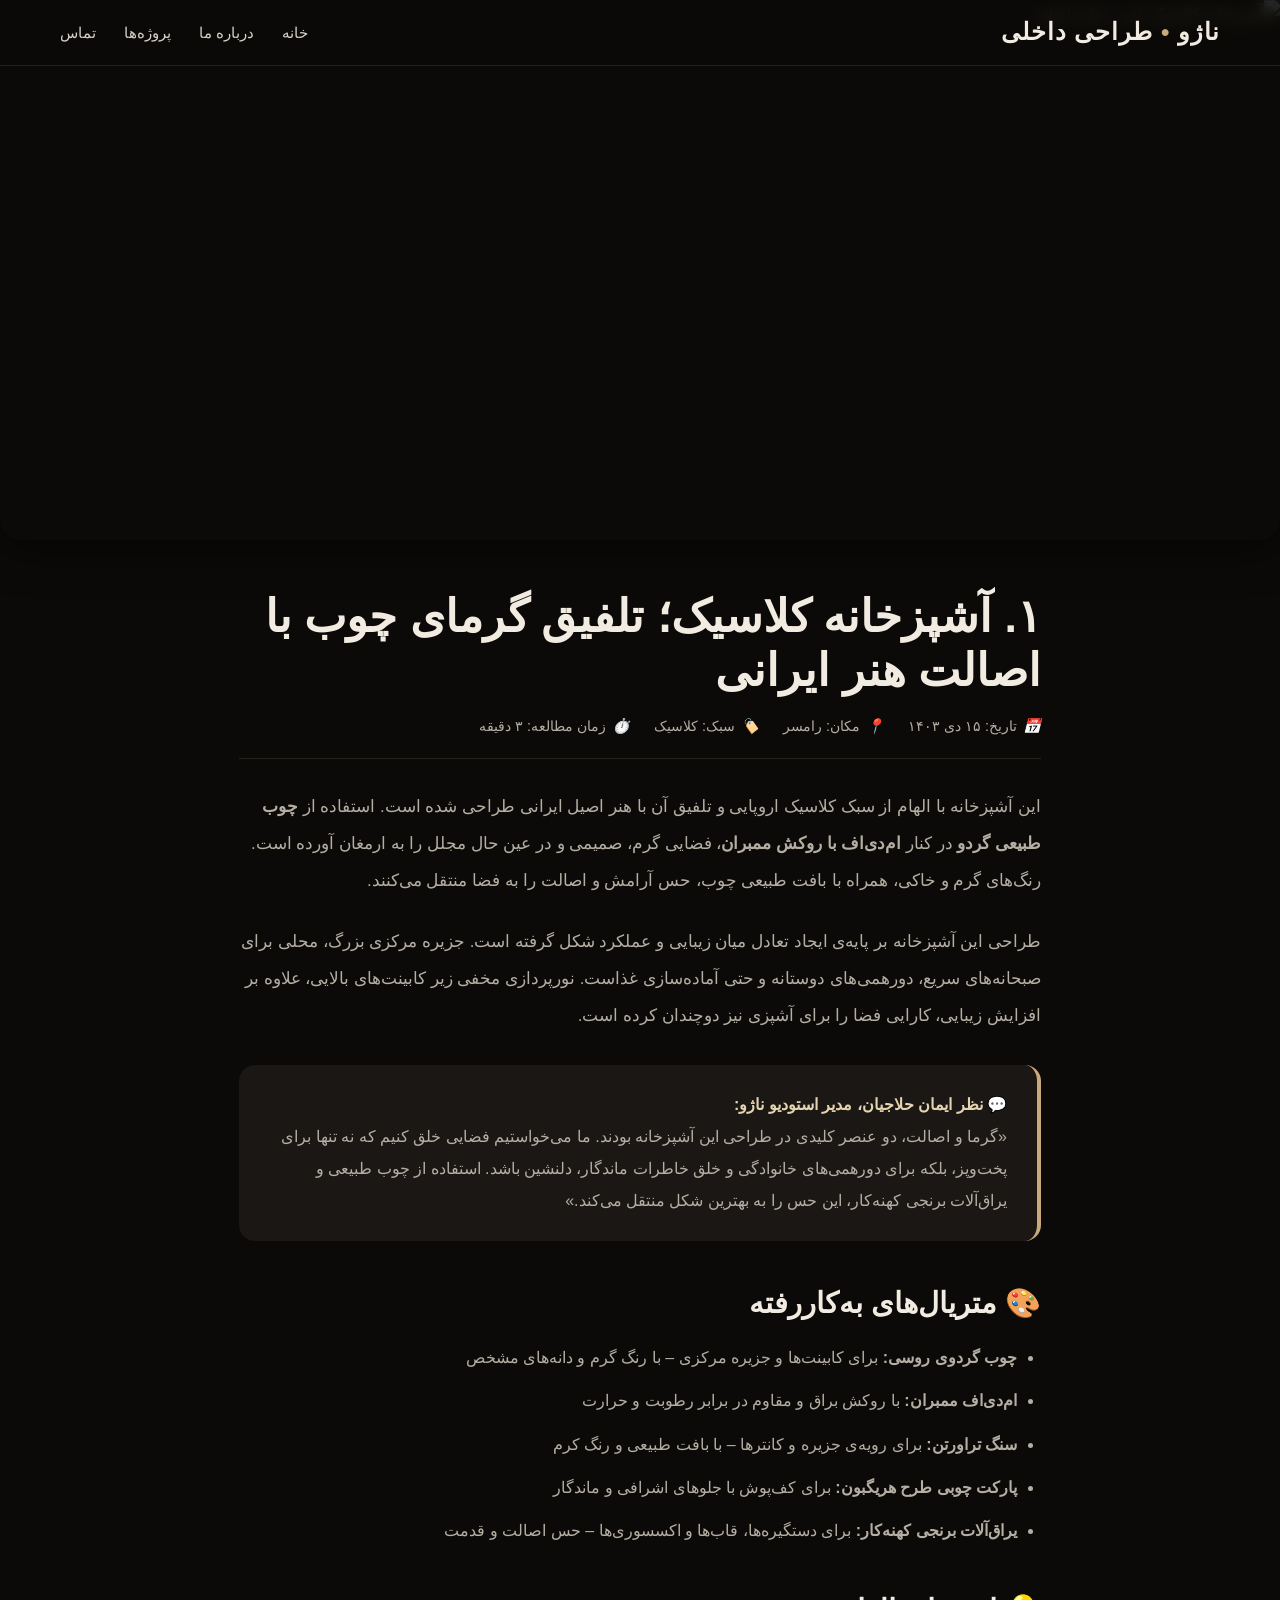
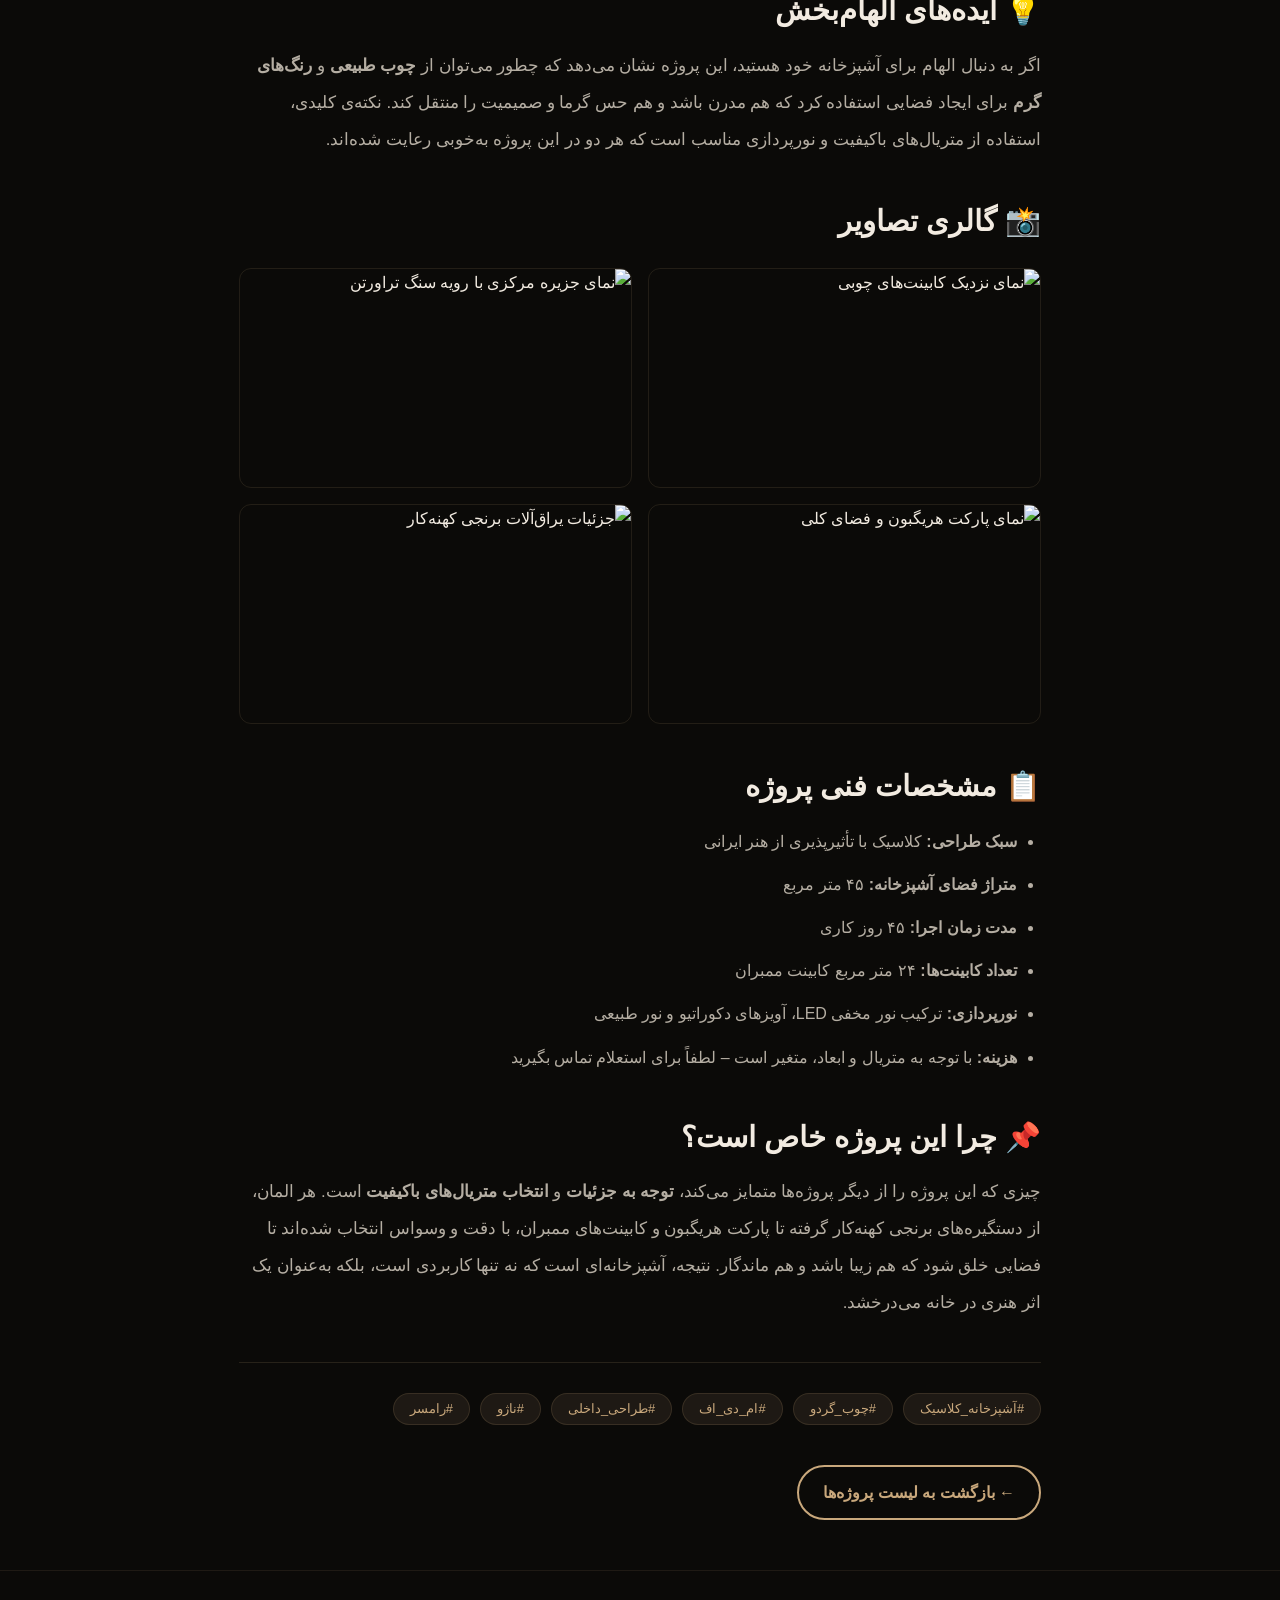
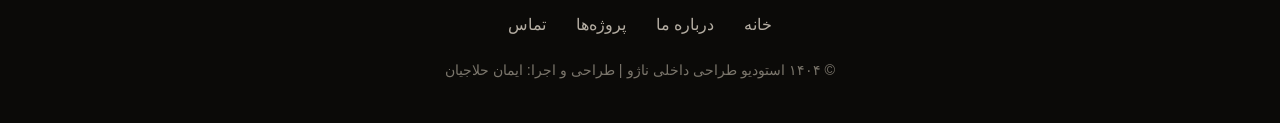
==== article/1.html @ 592413f8 "سایت ایمان" ====
<!DOCTYPE html>
<html lang="fa" dir="rtl">
<head>
  <meta charset="UTF-8" />
  <meta name="viewport" content="width=device-width, initial-scale=1.0" />
  
  <!-- ===== سئو ===== -->
  <title>آشپزخانه کلاسیک | پروژه شماره ۱ | استودیو طراحی داخلی ناژو</title>
  <meta name="description" content="طراحی آشپزخانه کلاسیک با چوب گردو و ام‌دی‌اف ممبران توسط استودیو ناژو در رامسر. تلفیق گرمای چوب با اصالت هنر ایرانی." />
  <meta name="keywords" content="آشپزخانه کلاسیک, طراحی داخلی, چوب گردو, ام دی اف, ممبران, ناژو, رامسر" />
  <meta name="robots" content="index, follow" />
  <meta name="author" content="ایمان حلاجیان" />
  <link rel="canonical" href="https://najou-studio.ir/article/1.html" />
  
  <!-- ===== Open Graph ===== -->
  <meta property="og:type" content="article" />
  <meta property="og:title" content="آشپزخانه کلاسیک | پروژه شماره ۱ | استودیو ناژو" />
  <meta property="og:description" content="طراحی آشپزخانه کلاسیک با چوب گردو و ام‌دی‌اف ممبران توسط استودیو ناژو در رامسر." />
  <meta property="og:url" content="https://najou-studio.ir/article/1.html" />
  <meta property="og:image" content="https://najou-studio.ir/images/1-large.jpg" />
  <meta property="og:image:width" content="1200" />
  <meta property="og:image:height" content="800" />
  <meta property="og:locale" content="fa_IR" />
  <meta name="twitter:card" content="summary_large_image" />
  <meta name="twitter:title" content="آشپزخانه کلاسیک | پروژه شماره ۱ | استودیو ناژو" />
  <meta name="twitter:description" content="طراحی آشپزخانه کلاسیک با چوب گردو و ام‌دی‌اف ممبران توسط استودیو ناژو در رامسر." />
  
  <!-- ===== Schema Article ===== -->
  <script type="application/ld+json">
    {
      "@context": "https://schema.org",
      "@type": "Article",
      "headline": "آشپزخانه کلاسیک؛ تلفیق گرمای چوب با اصالت هنر ایرانی",
      "description": "طراحی آشپزخانه کلاسیک با چوب گردو و ام‌دی‌اف ممبران توسط استودیو ناژو در رامسر.",
      "author": {
        "@type": "Person",
        "name": "ایمان حلاجیان"
      },
      "publisher": {
        "@type": "Organization",
        "name": "استودیو طراحی داخلی ناژو"
      },
      "datePublished": "2025-01-15",
      "image": "https://najou-studio.ir/images/1-large.jpg"
    }
  </script>
  
  <!-- ===== PWA ===== -->
  <link rel="manifest" href="../manifest.json" />
  <link rel="icon" href="data:image/svg+xml,<svg xmlns=%22http://www.w3.org/2000/svg%22 viewBox=%220 0 100 100%22><text y=%22.9em%22 font-size=%2290%22>🏠</text></svg>" />
  <meta name="theme-color" content="#0b0a08" />
  
  <!-- ===== فونت محلی ===== -->
  <style>
    @font-face {
      font-family: 'Vazirmatn';
      src: local('Vazirmatn'), local('Vazir'), local('Tahoma');
      font-weight: 400;
      font-display: swap;
    }
    @font-face {
      font-family: 'Vazirmatn';
      src: local('Vazirmatn Bold'), local('Vazir Bold');
      font-weight: 700;
      font-display: swap;
    }
    @font-face {
      font-family: 'Vazirmatn';
      src: local('Vazirmatn ExtraBold'), local('Vazir ExtraBold');
      font-weight: 800;
      font-display: swap;
    }
    body {
      font-family: 'Vazirmatn', 'Tahoma', 'Arial', sans-serif;
    }
  </style>
  
  <!-- ===== CSS ===== -->
  <link rel="stylesheet" href="../style.css" />
  
  <style>
    /* استایل اختصاصی صفحه مقاله */
    .article-hero {
      width: 100%;
      height: 60vh;
      object-fit: cover;
      border-radius: 0 0 20px 20px;
      box-shadow: 0 10px 40px rgba(0, 0, 0, 0.5);
    }
    .article-container {
      max-width: 850px;
      margin: 50px auto;
      padding: 0 24px;
    }
    .article-container h1 {
      font-size: 2.8rem;
      font-weight: 800;
      margin-bottom: 16px;
      color: var(--fg);
      line-height: 1.2;
    }
    .article-container .meta {
      color: var(--muted);
      font-size: 0.9rem;
      margin-bottom: 30px;
      display: flex;
      gap: 24px;
      flex-wrap: wrap;
      border-bottom: 1px solid rgba(201, 168, 124, 0.15);
      padding-bottom: 20px;
    }
    .article-container .meta span {
      display: flex;
      align-items: center;
      gap: 6px;
    }
    .article-container .meta span i {
      color: var(--primary);
    }
    .article-container p {
      line-height: 2.2;
      color: var(--muted);
      font-size: 1.05rem;
      margin-bottom: 24px;
    }
    .article-container h2 {
      font-size: 1.8rem;
      font-weight: 800;
      margin: 45px 0 20px;
      color: var(--fg);
    }
    .article-container h3 {
      font-size: 1.3rem;
      font-weight: 700;
      margin: 30px 0 15px;
      color: var(--fg);
    }
    .article-container ul,
    .article-container ol {
      color: var(--muted);
      line-height: 2.2;
      padding-right: 24px;
      margin-bottom: 24px;
    }
    .article-container ul li,
    .article-container ol li {
      margin-bottom: 8px;
    }
    .article-container .highlight-box {
      background: #1a1714;
      padding: 24px 30px;
      border-radius: 16px;
      border-right: 4px solid var(--primary);
      margin: 30px 0;
      color: var(--muted);
      line-height: 2;
    }
    .article-container .highlight-box strong {
      color: var(--primary-light);
    }
    .article-gallery {
      display: grid;
      grid-template-columns: repeat(2, 1fr);
      gap: 16px;
      margin: 30px 0;
    }
    .article-gallery img {
      width: 100%;
      height: 220px;
      object-fit: cover;
      border-radius: 12px;
      border: 1px solid rgba(201, 168, 124, 0.12);
      transition: transform 0.3s ease;
    }
    .article-gallery img:hover {
      transform: scale(1.03);
    }
    .article-container .back-link {
      display: inline-block;
      margin-top: 40px;
      color: var(--primary);
      text-decoration: none;
      font-weight: 700;
      transition: color 0.3s;
      padding: 12px 24px;
      border: 2px solid var(--primary);
      border-radius: 40px;
      transition: all 0.3s;
    }
    .article-container .back-link:hover {
      background: var(--primary);
      color: #0b0a08;
      box-shadow: 0 0 30px rgba(201, 168, 124, 0.3);
    }
    .article-container .back-link i {
      margin-left: 8px;
    }
    .article-container .tags {
      margin-top: 40px;
      display: flex;
      gap: 10px;
      flex-wrap: wrap;
      border-top: 1px solid rgba(201, 168, 124, 0.15);
      padding-top: 30px;
    }
    .article-container .tags span {
      background: rgba(201, 168, 124, 0.1);
      color: var(--primary);
      padding: 4px 16px;
      border-radius: 30px;
      font-size: 0.8rem;
      border: 1px solid rgba(201, 168, 124, 0.15);
    }
    @media (max-width: 768px) {
      .article-container h1 {
        font-size: 2rem;
      }
      .article-container .meta {
        gap: 12px;
        font-size: 0.8rem;
      }
      .article-gallery {
        grid-template-columns: 1fr;
      }
      .article-gallery img {
        height: 200px;
      }
      .article-hero {
        height: 40vh;
      }
    }
    @media (max-width: 480px) {
      .article-container {
        padding: 0 16px;
        margin: 30px auto;
      }
      .article-container h1 {
        font-size: 1.6rem;
      }
      .article-container h2 {
        font-size: 1.4rem;
      }
      .article-container p {
        font-size: 0.95rem;
      }
    }
  </style>
</head>
<body>

<!-- ===== هدر ===== -->
<header class="header" role="banner">
  <div class="container header__inner">
    <a href="../index.html#hero" class="logo" aria-label="ناژو طراحی داخلی">ناژو <span>•</span> طراحی داخلی</a>
    <button class="hamburger" id="hamburgerBtn" aria-label="باز و بسته کردن منو" aria-expanded="false">
      <span class="hamburger__line"></span>
      <span class="hamburger__line"></span>
      <span class="hamburger__line"></span>
    </button>
    <nav class="nav" id="navMenu" aria-label="منوی اصلی">
      <ul class="nav__list">
        <li><a href="../index.html#hero">خانه</a></li>
        <li><a href="../index.html#about">درباره ما</a></li>
        <li><a href="../index.html#projects">پروژه‌ها</a></li>
        <li><a href="../index.html#contact">تماس</a></li>
      </ul>
    </nav>
  </div>
</header>

<!-- ===== تصویر شاخص ===== -->
<img src="../images/1-large.jpg" alt="آشپزخانه کلاسیک ناژو - نمای اصلی" class="article-hero" width="1200" height="800" />

<!-- ===== محتوای مقاله ===== -->
<article class="article-container">
  <h1>۱. آشپزخانه کلاسیک؛ تلفیق گرمای چوب با اصالت هنر ایرانی</h1>
  
  <div class="meta">
    <span><i>📅</i> تاریخ: ۱۵ دی ۱۴۰۳</span>
    <span><i>📍</i> مکان: رامسر</span>
    <span><i>🏷️</i> سبک: کلاسیک</span>
    <span><i>⏱️</i> زمان مطالعه: ۳ دقیقه</span>
  </div>

  <p>
    این آشپزخانه با الهام از سبک کلاسیک اروپایی و تلفیق آن با هنر اصیل ایرانی طراحی شده است. استفاده از <strong>چوب طبیعی گردو</strong> در کنار <strong>ام‌دی‌اف با روکش ممبران</strong>، فضایی گرم، صمیمی و در عین حال مجلل را به ارمغان آورده است. رنگ‌های گرم و خاکی، همراه با بافت طبیعی چوب، حس آرامش و اصالت را به فضا منتقل می‌کنند.
  </p>

  <p>
    طراحی این آشپزخانه بر پایه‌ی ایجاد تعادل میان زیبایی و عملکرد شکل گرفته است. جزیره مرکزی بزرگ، محلی برای صبحانه‌های سریع، دورهمی‌های دوستانه و حتی آماده‌سازی غذاست. نورپردازی مخفی زیر کابینت‌های بالایی، علاوه بر افزایش زیبایی، کارایی فضا را برای آشپزی نیز دوچندان کرده است.
  </p>

  <div class="highlight-box">
    <strong>💬 نظر ایمان حلاجیان، مدیر استودیو ناژو:</strong><br />
    «گرما و اصالت، دو عنصر کلیدی در طراحی این آشپزخانه بودند. ما می‌خواستیم فضایی خلق کنیم که نه تنها برای پخت‌وپز، بلکه برای دورهمی‌های خانوادگی و خلق خاطرات ماندگار، دلنشین باشد. استفاده از چوب طبیعی و یراق‌آلات برنجی کهنه‌کار، این حس را به بهترین شکل منتقل می‌کند.»
  </div>

  <h2>🎨 متریال‌های به‌کاررفته</h2>
  <ul>
    <li><strong>چوب گردوی روسی:</strong> برای کابینت‌ها و جزیره مرکزی – با رنگ گرم و دانه‌های مشخص</li>
    <li><strong>ام‌دی‌اف ممبران:</strong> با روکش براق و مقاوم در برابر رطوبت و حرارت</li>
    <li><strong>سنگ تراورتن:</strong> برای رویه‌ی جزیره و کانترها – با بافت طبیعی و رنگ کرم</li>
    <li><strong>پارکت چوبی طرح هریگبون:</strong> برای کف‌پوش با جلوهای اشرافی و ماندگار</li>
    <li><strong>یراق‌آلات برنجی کهنه‌کار:</strong> برای دستگیره‌ها، قاب‌ها و اکسسوری‌ها – حس اصالت و قدمت</li>
  </ul>

  <h2>💡 ایده‌های الهام‌بخش</h2>
  <p>
    اگر به دنبال الهام برای آشپزخانه خود هستید، این پروژه نشان می‌دهد که چطور می‌توان از <strong>چوب طبیعی</strong> و <strong>رنگ‌های گرم</strong> برای ایجاد فضایی استفاده کرد که هم مدرن باشد و هم حس گرما و صمیمیت را منتقل کند. نکته‌ی کلیدی، استفاده از متریال‌های باکیفیت و نورپردازی مناسب است که هر دو در این پروژه به‌خوبی رعایت شده‌اند.
  </p>

  <h2>📸 گالری تصاویر</h2>
  <div class="article-gallery">
    <img src="../images/1.jpg" alt="نمای نزدیک کابینت‌های چوبی" loading="lazy" width="800" height="600" />
    <img src="../images/1.jpg" alt="نمای جزیره مرکزی با رویه سنگ تراورتن" loading="lazy" width="800" height="600" />
    <img src="../images/1.jpg" alt="نمای پارکت هریگبون و فضای کلی" loading="lazy" width="800" height="600" />
    <img src="../images/1.jpg" alt="جزئیات یراق‌آلات برنجی کهنه‌کار" loading="lazy" width="800" height="600" />
  </div>

  <h2>📋 مشخصات فنی پروژه</h2>
  <ul>
    <li><strong>سبک طراحی:</strong> کلاسیک با تأثیرپذیری از هنر ایرانی</li>
    <li><strong>متراژ فضای آشپزخانه:</strong> ۴۵ متر مربع</li>
    <li><strong>مدت زمان اجرا:</strong> ۴۵ روز کاری</li>
    <li><strong>تعداد کابینت‌ها:</strong> ۲۴ متر مربع کابینت ممبران</li>
    <li><strong>نورپردازی:</strong> ترکیب نور مخفی LED، آویزهای دکوراتیو و نور طبیعی</li>
    <li><strong>هزینه:</strong> با توجه به متریال و ابعاد، متغیر است – لطفاً برای استعلام تماس بگیرید</li>
  </ul>

  <h2>📌 چرا این پروژه خاص است؟</h2>
  <p>
    چیزی که این پروژه را از دیگر پروژه‌ها متمایز می‌کند، <strong>توجه به جزئیات</strong> و <strong>انتخاب متریال‌های باکیفیت</strong> است. هر المان، از دستگیره‌های برنجی کهنه‌کار گرفته تا پارکت هریگبون و کابینت‌های ممبران، با دقت و وسواس انتخاب شده‌اند تا فضایی خلق شود که هم زیبا باشد و هم ماندگار. نتیجه، آشپزخانه‌ای است که نه تنها کاربردی است، بلکه به‌عنوان یک اثر هنری در خانه می‌درخشد.
  </p>

  <!-- برچسب‌ها -->
  <div class="tags">
    <span>#آشپزخانه_کلاسیک</span>
    <span>#چوب_گردو</span>
    <span>#ام_دی_اف</span>
    <span>#طراحی_داخلی</span>
    <span>#ناژو</span>
    <span>#رامسر</span>
  </div>

  <!-- دکمه بازگشت -->
  <a href="../index.html#projects" class="back-link">← بازگشت به لیست پروژه‌ها</a>
</article>

<!-- ===== فوتر ===== -->
<footer class="footer" role="contentinfo">
  <div class="container">
    <div class="footer__links">
      <a href="../index.html#hero">خانه</a>
      <a href="../index.html#about">درباره ما</a>
      <a href="../index.html#projects">پروژه‌ها</a>
      <a href="../index.html#contact">تماس</a>
    </div>
    <p class="footer__copy">
      &copy; ۱۴۰۴ استودیو طراحی داخلی ناژو | طراحی و اجرا: ایمان حلاجیان
    </p>
  </div>
</footer>

<!-- ===== دکمه بازگشت به بالا ===== -->
<a href="#" class="back-to-top" id="backToTop" aria-label="بازگشت به بالا">
  <span aria-hidden="true">↑</span>
</a>

<!-- ===== جاوااسکریپت ===== -->
<script>
  (function() {
    'use strict';
    
    // همبرگر
    const hamburger = document.getElementById('hamburgerBtn');
    const navMenu = document.getElementById('navMenu');
    if (hamburger && navMenu) {
      hamburger.addEventListener('click', function() {
        const isOpen = navMenu.classList.toggle('is-open');
        this.setAttribute('aria-expanded', isOpen);
      });
      document.querySelectorAll('.nav__list a').forEach(function(link) {
        link.addEventListener('click', function() {
          navMenu.classList.remove('is-open');
          hamburger.setAttribute('aria-expanded', 'false');
        });
      });
    }
    
    // دکمه بازگشت به بالا
    const backBtn = document.getElementById('backToTop');
    if (backBtn) {
      window.addEventListener('scroll', function() {
        backBtn.classList.toggle('show', window.scrollY > 400);
      });
      backBtn.addEventListener('click', function(e) {
        e.preventDefault();
        window.scrollTo({ top: 0, behavior: 'smooth' });
      });
    }
  })();
</script>
</body>
</html>
---- style.css ----
/* ===== متغیرها ===== */
:root {
  --bg: #0b0a08;
  --fg: #f2ebe1;
  --muted: #b5aea3;
  --primary: #c9a87c;
  --primary-light: #e4d4b0;
  --zoom: 5;
  --radius: 16px;
  --shadow: 0 20px 40px rgba(0, 0, 0, 0.6);
}

/* ===== ریست ===== */
*,
*::before,
*::after {
  margin: 0;
  padding: 0;
  box-sizing: border-box;
}

html {
  scroll-behavior: smooth;
  -webkit-text-size-adjust: 100%;
}

body {
  background: var(--bg);
  color: var(--fg);
  font-family: 'Vazirmatn', 'Tahoma', 'Arial', sans-serif;
  direction: rtl;
  line-height: 1.7;
  -webkit-font-smoothing: antialiased;
}

h1,
h2,
h3 {
  font-weight: 800;
  line-height: 1.2;
}

a {
  color: inherit;
  text-decoration: none;
}

img {
  max-width: 100%;
  height: auto;
  display: block;
}

/* ===== Container ===== */
.container {
  max-width: 1200px;
  margin: 0 auto;
  padding: 0 20px;
}

/* ===== هدر ===== */
.header {
  position: fixed;
  top: 0;
  left: 0;
  right: 0;
  z-index: 999;
  background: rgba(11, 10, 8, 0.85);
  backdrop-filter: blur(8px);
  -webkit-backdrop-filter: blur(8px);
  border-bottom: 1px solid rgba(201, 168, 124, 0.15);
  padding: 12px 0;
}

.header__inner {
  display: flex;
  justify-content: space-between;
  align-items: center;
  flex-wrap: wrap;
}

.logo {
  font-size: 1.5rem;
  font-weight: 900;
  letter-spacing: 1px;
  color: var(--fg);
}

.logo span {
  color: var(--primary);
}

/* ===== منو ===== */
.nav__list {
  display: flex;
  gap: 28px;
  list-style: none;
}

.nav__list a {
  color: #d6d0c6;
  font-weight: 400;
  font-size: 0.95rem;
  transition: color 0.3s;
  position: relative;
}

.nav__list a:hover {
  color: var(--primary-light);
}

.nav__list a::after {
  content: '';
  position: absolute;
  bottom: -4px;
  right: 0;
  width: 0;
  height: 2px;
  background: var(--primary);
  transition: width 0.3s;
}

.nav__list a:hover::after {
  width: 100%;
}

/* ===== همبرگر ===== */
.hamburger {
  display: none;
  background: none;
  border: none;
  cursor: pointer;
  padding: 8px;
  flex-direction: column;
  gap: 4px;
}

.hamburger__line {
  display: block;
  width: 26px;
  height: 2px;
  background: var(--fg);
  border-radius: 2px;
  transition: 0.3s;
}

.hamburger[aria-expanded="true"] .hamburger__line:nth-child(1) {
  transform: rotate(45deg) translate(4px, 4px);
}
.hamburger[aria-expanded="true"] .hamburger__line:nth-child(2) {
  opacity: 0;
}
.hamburger[aria-expanded="true"] .hamburger__line:nth-child(3) {
  transform: rotate(-45deg) translate(4px, -4px);
}

/* ===== بخش زوم ===== */
.zoom-section {
  position: relative;
}

.zoom-stage {
  position: sticky;
  top: 0;
  height: 100vh;
  width: 100%;
  overflow: hidden;
  background: var(--bg);
}

.scene {
  position: absolute;
  inset: 0;
  display: none;
  will-change: transform, opacity;
}

.scene__img-wrap {
  position: absolute;
  inset: 0;
  will-change: transform;
}

.scene__img {
  width: 100%;
  height: 100%;
  object-fit: cover;
  filter: brightness(0.45) contrast(1.05) saturate(1.1);
  user-select: none;
  -webkit-user-drag: none;
}

.scene__scrim-1 {
  position: absolute;
  inset: 0;
  background: rgba(11, 10, 8, 0.55);
}

.scene__scrim-2 {
  position: absolute;
  inset: 0;
  background: linear-gradient(to top, var(--bg), rgba(11, 10, 8, 0.3) 40%, rgba(11, 10, 8, 0.6));
}

.scene__scrim-3 {
  position: absolute;
  inset: 0;
  background: linear-gradient(to left, rgba(11, 10, 8, 0.85), rgba(11, 10, 8, 0.2) 50%, transparent);
}

.scene__content {
  position: absolute;
  inset: 0;
  display: flex;
  align-items: center;
  will-change: opacity, transform;
}

.scene__inner {
  width: 100%;
  max-width: 72rem;
  margin: 0 auto;
  padding: 0 1.5rem;
}

.scene__tagline {
  display: flex;
  align-items: center;
  gap: 0.75rem;
}

.scene__line {
  height: 1px;
  width: 2.5rem;
  background: var(--primary);
}

.scene__tag {
  font-size: 0.75rem;
  text-transform: uppercase;
  letter-spacing: 0.25em;
  color: var(--primary);
  font-weight: 700;
}

.scene__title {
  margin-top: 1.25rem;
  font-size: clamp(2.75rem, 9vw, 5.5rem);
  font-weight: 900;
  line-height: 1.05;
  white-space: pre-line;
}

.scene__sub {
  margin-top: 1.5rem;
  max-width: 28rem;
  font-size: 1.05rem;
  line-height: 1.7;
  color: var(--muted);
}

.scene__btn {
  margin-top: 2rem;
  display: inline-block;
  padding: 12px 32px;
  border: 2px solid var(--primary);
  border-radius: 40px;
  color: var(--primary);
  font-weight: 700;
  transition: all 0.3s;
}

.scene__btn:hover {
  background: var(--primary);
  color: #0b0a08;
  box-shadow: 0 0 30px rgba(201, 168, 124, 0.3);
}

/* ===== نقاط ناوبری ===== */
.zoom-dots {
  position: absolute;
  top: 50%;
  transform: translateY(-50%);
  left: 1.25rem;
  z-index: 30;
  display: flex;
  flex-direction: column;
  gap: 0.75rem;
}

.zoom-dot {
  height: 0.6rem;
  width: 0.6rem;
  border-radius: 999px;
  border: 1px solid rgba(201, 168, 124, 0.6);
  background: transparent;
  cursor: pointer;
  transition: all 0.3s;
}

.zoom-dot.is-active {
  background: var(--primary);
  transform: scale(1.3);
}

/* ===== راهنما ===== */
.zoom-hint {
  position: absolute;
  inset-inline: 0;
  bottom: 2rem;
  z-index: 30;
  display: flex;
  flex-direction: column;
  align-items: center;
  gap: 0.5rem;
  transition: opacity 0.5s;
  pointer-events: none;
}

.zoom-hint span {
  font-size: 0.7rem;
  text-transform: uppercase;
  letter-spacing: 0.25em;
  color: var(--muted);
}

.zoom-hint__arrow {
  animation: bob 1.2s infinite;
}

@keyframes bob {
  0%,
  100% {
    transform: translateY(0);
  }
  50% {
    transform: translateY(6px);
  }
}

/* ===== بخش‌های عمومی ===== */
.section {
  padding: 80px 0;
  border-top: 1px solid rgba(201, 168, 124, 0.1);
}

.section:last-of-type {
  border-bottom: none;
}

.section__title {
  font-size: 2.4rem;
  font-weight: 800;
  display: inline-block;
  position: relative;
  margin-bottom: 1rem;
}

.section__title::after {
  content: '';
  position: absolute;
  bottom: -8px;
  right: 0;
  width: 60px;
  height: 3px;
  background: linear-gradient(90deg, var(--primary), var(--primary-light));
  border-radius: 2px;
}

.section__subtitle {
  color: var(--muted);
  max-width: 600px;
  margin: 10px 0 0;
}

/* ===== درباره ما ===== */
.about__content {
  max-width: 900px;
  line-height: 2.2;
  color: var(--muted);
  font-size: 1.05rem;
}

.about__content p {
  margin-bottom: 16px;
}

.about__content strong {
  color: var(--primary-light);
}

.about__highlight {
  margin-top: 20px;
  background: #1a1714;
  padding: 20px 30px;
  border-radius: var(--radius);
  border-right: 4px solid var(--primary);
  display: flex;
  align-items: center;
  gap: 12px;
}

.about__icon {
  font-size: 1.4rem;
}

/* ===== پروژه‌ها ===== */
.projects__grid {
  display: grid;
  grid-template-columns: repeat(auto-fill, minmax(280px, 1fr));
  gap: 30px;
  margin-top: 40px;
}

.project-card {
  background: #1a1714;
  border-radius: var(--radius);
  overflow: hidden;
  border: 1px solid rgba(201, 168, 124, 0.15);
  transition: transform 0.3s ease, box-shadow 0.4s ease;
}

.project-card:hover {
  transform: translateY(-8px);
  box-shadow: var(--shadow);
}

.project-card__image-wrap {
  overflow: hidden;
  height: 250px;
  position: relative;
}

.project-card__image-wrap img {
  width: 100%;
  height: 100%;
  object-fit: cover;
  transition: transform 0.6s cubic-bezier(0.25, 0.46, 0.45, 0.94);
  display: block;
}

.project-card:hover .project-card__image-wrap img {
  transform: scale(1.15);
}

.project-card__info {
  padding: 20px;
}

.project-card__title {
  font-size: 1.3rem;
  font-weight: 800;
  margin-bottom: 6px;
}

.project-card__tag {
  display: inline-block;
  background: rgba(201, 168, 124, 0.12);
  color: var(--primary);
  padding: 2px 16px;
  border-radius: 30px;
  font-size: 0.75rem;
  font-weight: 700;
  border: 1px solid rgba(201, 168, 124, 0.15);
}

.project-card__desc {
  font-size: 0.95rem;
  color: var(--muted);
  margin-top: 8px;
  line-height: 1.7;
}

/* ===== تماس ===== */
.contact__wrapper {
  display: flex;
  flex-wrap: wrap;
  gap: 40px;
  margin-top: 30px;
}

.contact__info {
  flex: 1 1 40%;
}

.contact__item {
  display: flex;
  align-items: center;
  gap: 16px;
  margin-bottom: 24px;
}

.contact__icon {
  font-size: 1.6rem;
  width: 40px;
  text-align: center;
}

.contact__item a {
  color: #d0c9be;
  transition: color 0.3s;
}

.contact__item a:hover {
  color: var(--primary-light);
}

.contact__buttons {
  flex: 1 1 40%;
  display: flex;
  flex-direction: column;
  gap: 16px;
  justify-content: center;
}

.btn {
  display: flex;
  align-items: center;
  justify-content: center;
  gap: 12px;
  padding: 16px 20px;
  border-radius: 60px;
  font-weight: 700;
  transition: all 0.3s;
  border: 1px solid rgba(201, 168, 124, 0.15);
  background: transparent;
  color: var(--fg);
}

.btn__icon {
  font-size: 1.8rem;
}

.btn--whatsapp {
  border-color: #25d366;
  color: #25d366;
}

.btn--whatsapp:hover {
  background: #25d366;
  color: #0b0a08;
  box-shadow: 0 0 30px rgba(37, 211, 102, 0.3);
}

.btn--instagram {
  border-color: #e1306c;
  color: #e1306c;
}

.btn--instagram:hover {
  background: #e1306c;
  color: #0b0a08;
  box-shadow: 0 0 30px rgba(225, 48, 108, 0.3);
}

/* ===== فوتر ===== */
.footer {
  background: #0b0a08;
  padding: 40px 0;
  text-align: center;
  border-top: 1px solid rgba(201, 168, 124, 0.1);
}

.footer__links {
  display: flex;
  justify-content: center;
  gap: 30px;
  flex-wrap: wrap;
  margin-bottom: 20px;
}

.footer__links a {
  color: #b5aea3;
  transition: color 0.3s;
}

.footer__links a:hover {
  color: var(--primary-light);
}

.footer__copy {
  font-size: 0.9rem;
  color: #7a756b;
}

/* ===== دکمه بازگشت به بالا ===== */
.back-to-top {
  position: fixed;
  bottom: 30px;
  left: 30px;
  z-index: 999;
  background: var(--primary);
  color: #0b0a08;
  width: 48px;
  height: 48px;
  border-radius: 50%;
  display: flex;
  align-items: center;
  justify-content: center;
  font-size: 1.6rem;
  box-shadow: 0 4px 20px rgba(201, 168, 124, 0.3);
  transition: all 0.3s;
  opacity: 0;
  visibility: hidden;
}

.back-to-top.show {
  opacity: 1;
  visibility: visible;
}

.back-to-top:hover {
  transform: translateY(-4px);
  background: var(--primary-light);
}

/* ===== ریسپانسیو ===== */
@media (max-width: 768px) {
  .hamburger {
    display: flex;
  }

  .nav__list {
    display: none;
    flex-direction: column;
    width: 100%;
    background: rgba(11, 10, 8, 0.98);
    padding: 20px 0;
    gap: 16px;
    margin-top: 16px;
    border-top: 1px solid rgba(201, 168, 124, 0.15);
  }

  .nav__list.is-open {
    display: flex;
  }

  .nav__list li {
    text-align: center;
  }

  .section {
    padding: 50px 0;
  }

  .section__title {
    font-size: 1.8rem;
  }

  .scene__title {
    font-size: clamp(2rem, 12vw, 3.5rem);
  }

  .projects__grid {
    grid-template-columns: 1fr;
  }

  .contact__wrapper {
    flex-direction: column;
  }

  .about__content {
    font-size: 0.95rem;
  }

  .zoom-dots {
    left: 0.6rem;
  }
}

@media (max-width: 480px) {
  .logo {
    font-size: 1.2rem;
  }

  .scene__sub {
    font-size: 0.9rem;
  }

  .scene__btn {
    padding: 10px 24px;
    font-size: 0.9rem;
  }

  .btn {
    padding: 14px 16px;
    font-size: 0.9rem;
  }
}
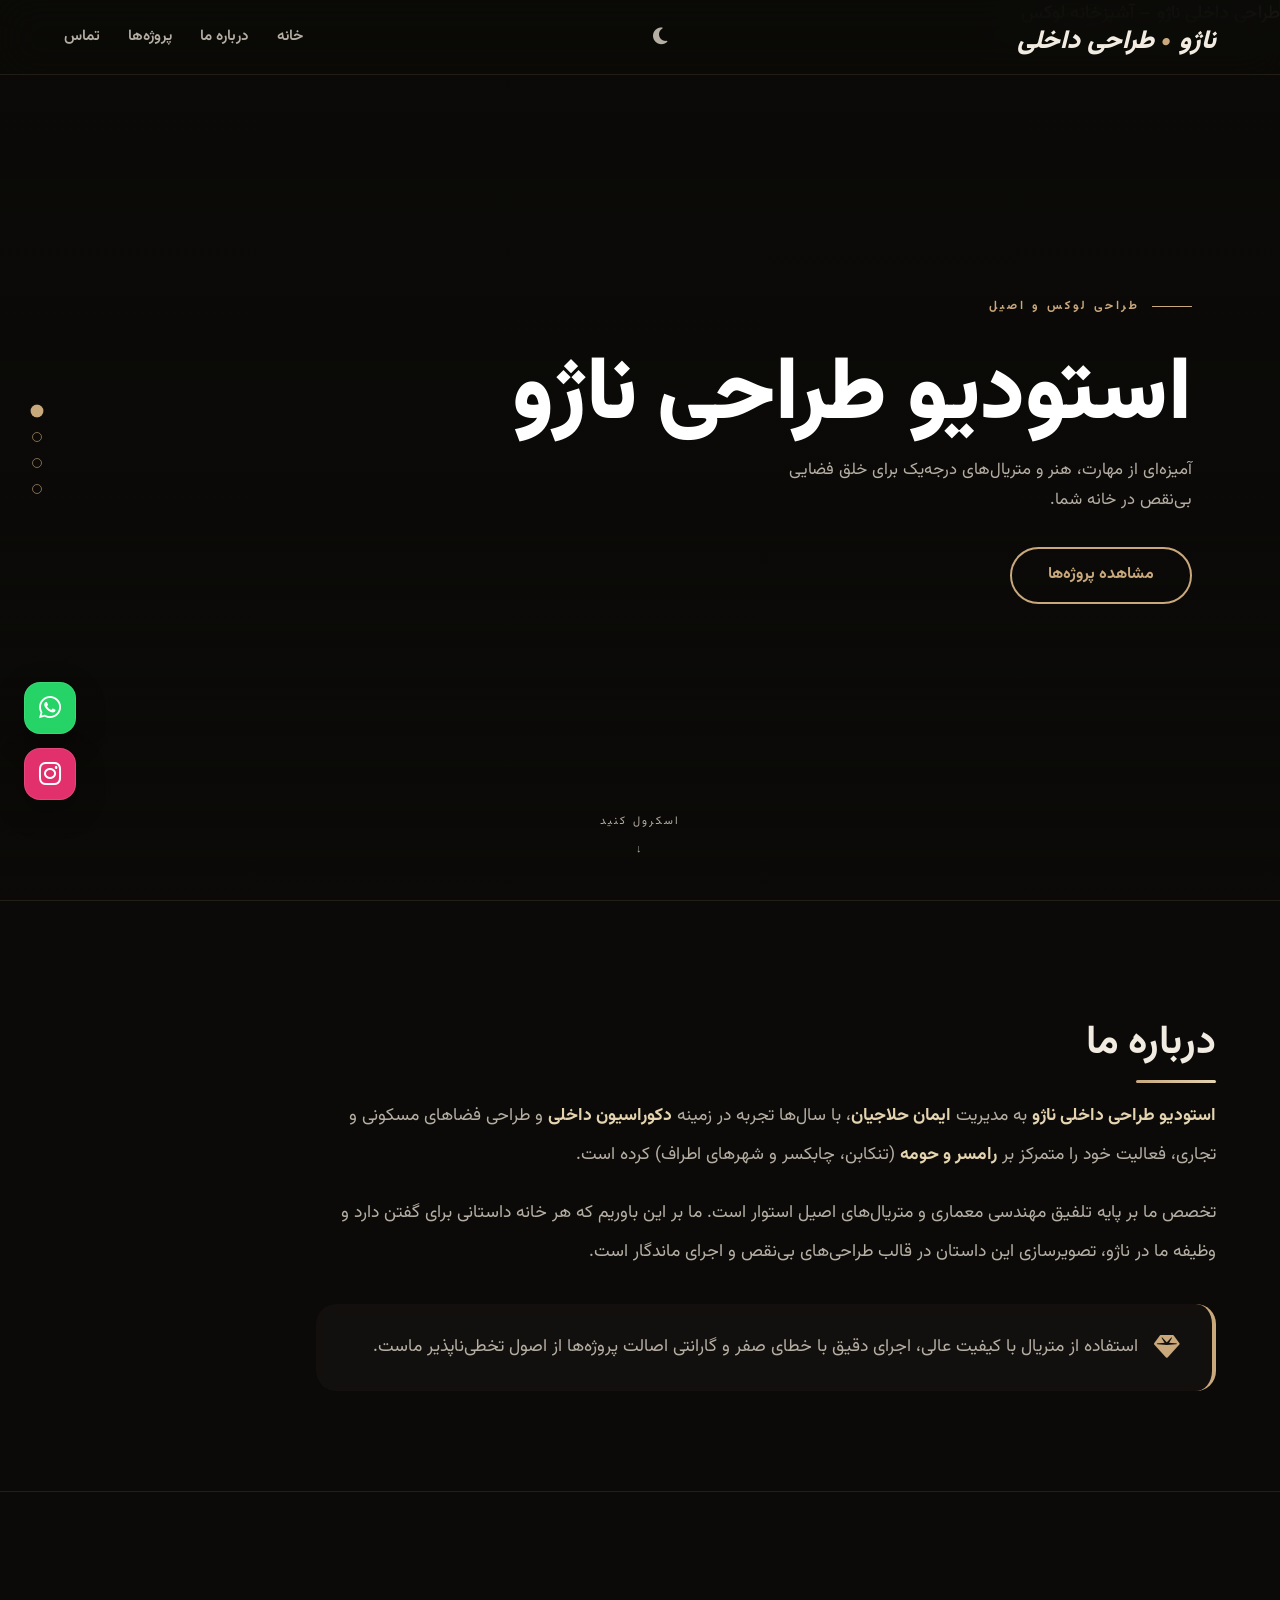
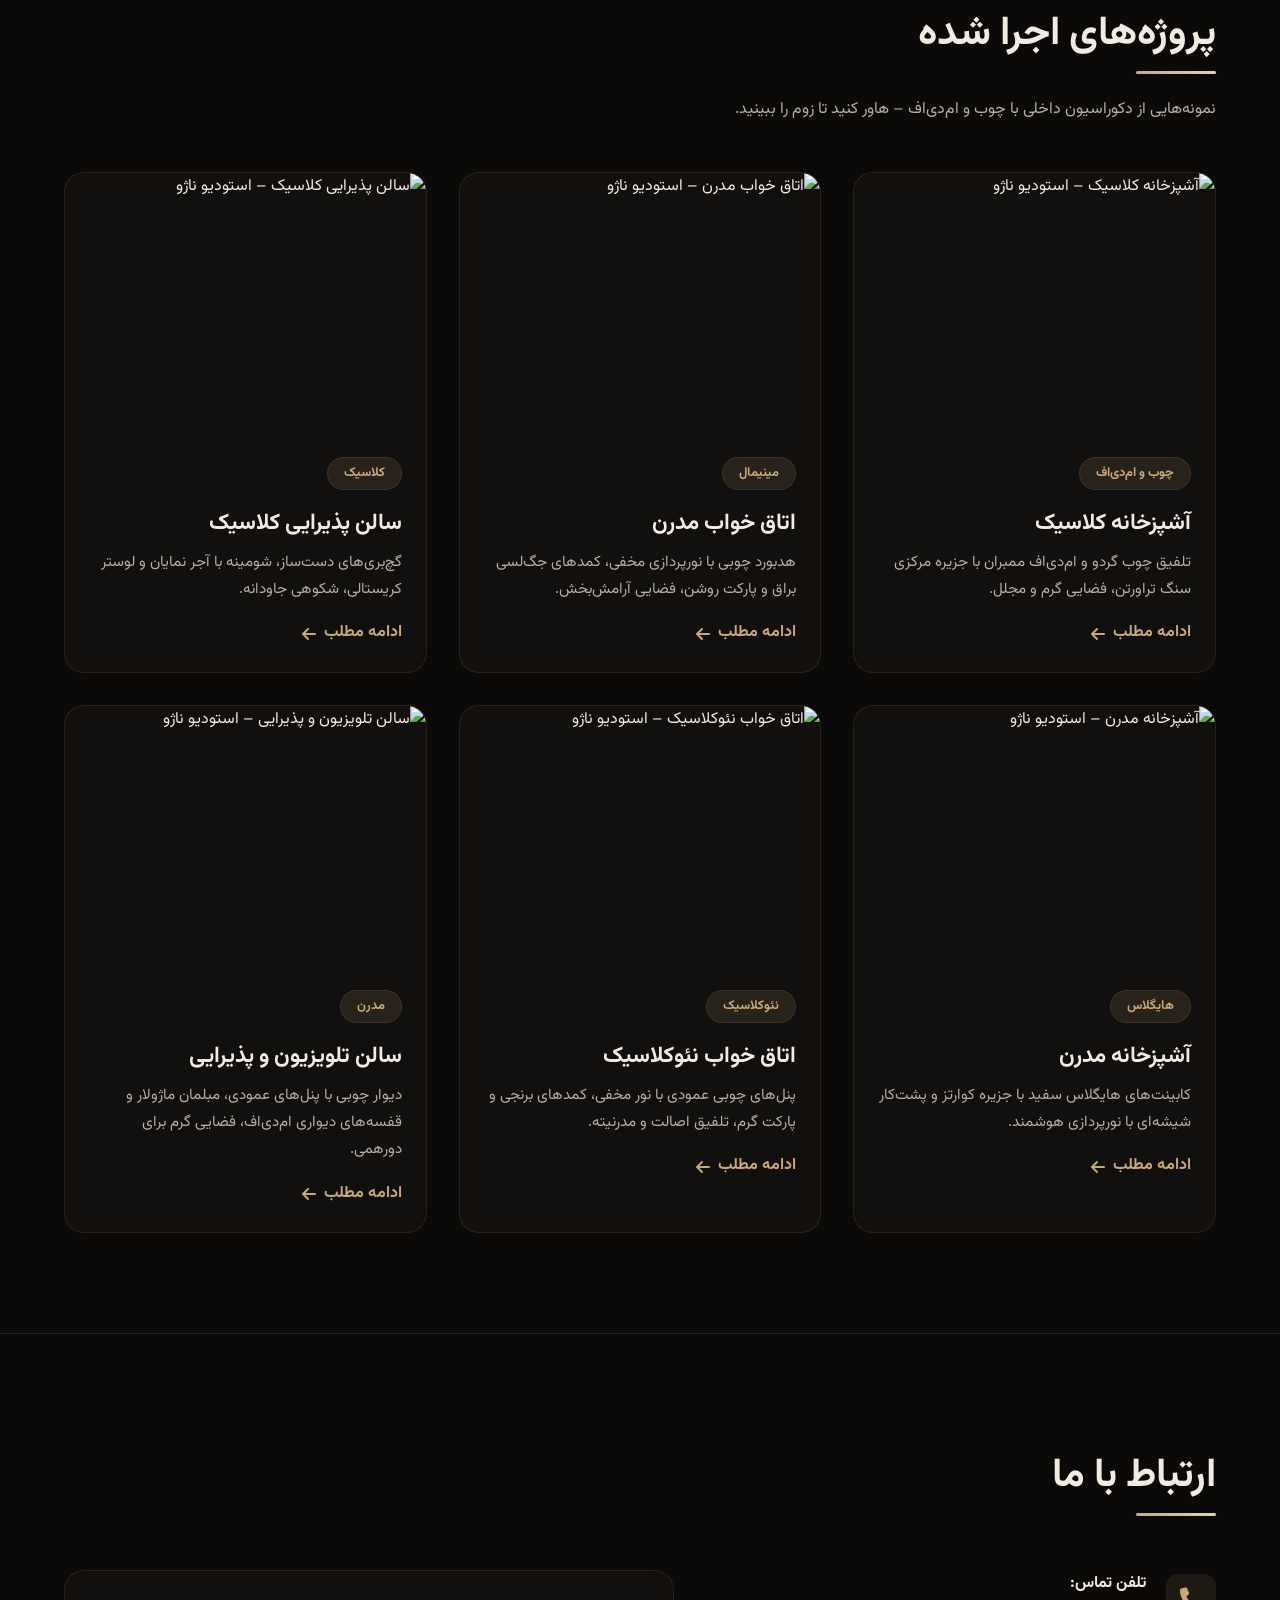
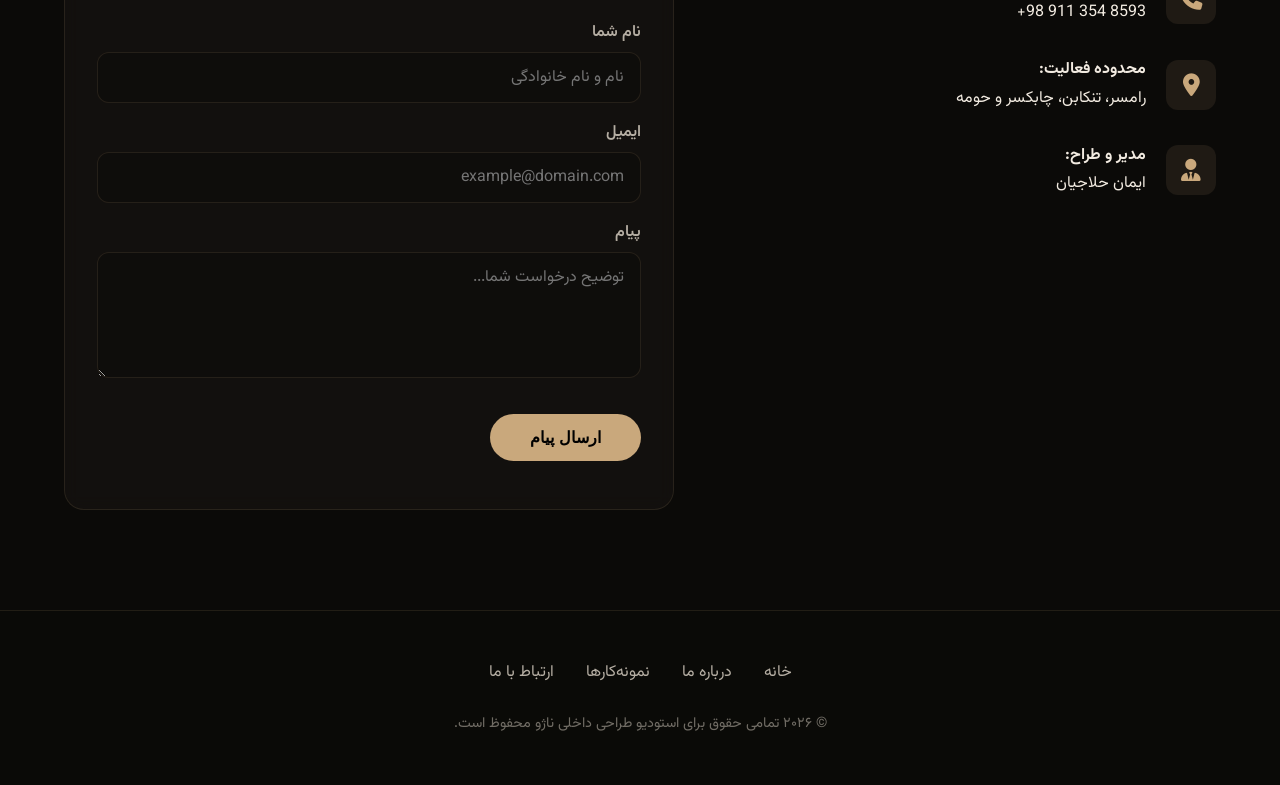
==== commit f1414abf: "Update 1.html" ====
--- a/article/1.html
+++ b/article/1.html
@@ -2,403 +2,1393 @@
 <html lang="fa" dir="rtl">
 <head>
   <meta charset="UTF-8" />
-  <meta name="viewport" content="width=device-width, initial-scale=1.0" />
+  <meta name="viewport" content="width=device-width, initial-scale=1.0, maximum-scale=5.0" />
   
   <!-- ===== سئو ===== -->
-  <title>آشپزخانه کلاسیک | پروژه شماره ۱ | استودیو طراحی داخلی ناژو</title>
-  <meta name="description" content="طراحی آشپزخانه کلاسیک با چوب گردو و ام‌دی‌اف ممبران توسط استودیو ناژو در رامسر. تلفیق گرمای چوب با اصالت هنر ایرانی." />
-  <meta name="keywords" content="آشپزخانه کلاسیک, طراحی داخلی, چوب گردو, ام دی اف, ممبران, ناژو, رامسر" />
+  <title>استودیو طراحی داخلی ناژو | ایمان حلاجیان | رامسر</title>
+  <meta name="description" content="استودیو طراحی داخلی ناژو به مدیریت ایمان حلاجیان، متخصص در دکوراسیون داخلی با چوب و ام‌دی‌اف در رامسر، تنکابن و چابکسر." />
+  <meta name="keywords" content="طراحی داخلی, دکوراسیون, ناژو, ایمان حلاجیان, رامسر, چوب, ام دی اف, کابینت" />
   <meta name="robots" content="index, follow" />
   <meta name="author" content="ایمان حلاجیان" />
-  <link rel="canonical" href="https://najou-studio.ir/article/1.html" />
+  <link rel="canonical" href="https://najou-studio.ir/" />
   
   <!-- ===== Open Graph ===== -->
-  <meta property="og:type" content="article" />
-  <meta property="og:title" content="آشپزخانه کلاسیک | پروژه شماره ۱ | استودیو ناژو" />
-  <meta property="og:description" content="طراحی آشپزخانه کلاسیک با چوب گردو و ام‌دی‌اف ممبران توسط استودیو ناژو در رامسر." />
-  <meta property="og:url" content="https://najou-studio.ir/article/1.html" />
+  <meta property="og:type" content="website" />
+  <meta property="og:title" content="استودیو طراحی داخلی ناژو | ایمان حلاجیان" />
+  <meta property="og:description" content="طراحی داخلی لوکس با چوب و ام‌دی‌اف در رامسر و حومه." />
+  <meta property="og:url" content="https://najou-studio.ir/" />
   <meta property="og:image" content="https://najou-studio.ir/images/1-large.jpg" />
   <meta property="og:image:width" content="1200" />
-  <meta property="og:image:height" content="800" />
+  <meta property="og:image:height" content="630" />
   <meta property="og:locale" content="fa_IR" />
   <meta name="twitter:card" content="summary_large_image" />
-  <meta name="twitter:title" content="آشپزخانه کلاسیک | پروژه شماره ۱ | استودیو ناژو" />
-  <meta name="twitter:description" content="طراحی آشپزخانه کلاسیک با چوب گردو و ام‌دی‌اف ممبران توسط استودیو ناژو در رامسر." />
   
-  <!-- ===== Schema Article ===== -->
+  <!-- ===== Schema.org ===== -->
   <script type="application/ld+json">
     {
       "@context": "https://schema.org",
-      "@type": "Article",
-      "headline": "آشپزخانه کلاسیک؛ تلفیق گرمای چوب با اصالت هنر ایرانی",
-      "description": "طراحی آشپزخانه کلاسیک با چوب گردو و ام‌دی‌اف ممبران توسط استودیو ناژو در رامسر.",
-      "author": {
-        "@type": "Person",
-        "name": "ایمان حلاجیان"
+      "@type": "InteriorDesigner",
+      "name": "استودیو طراحی داخلی ناژو",
+      "founder": { "@type": "Person", "name": "ایمان حلاجیان" },
+      "telephone": "+989113548593",
+      "address": {
+        "@type": "PostalAddress",
+        "addressLocality": "رامسر",
+        "addressRegion": "مازندران",
+        "addressCountry": "IR"
       },
-      "publisher": {
-        "@type": "Organization",
-        "name": "استودیو طراحی داخلی ناژو"
-      },
-      "datePublished": "2025-01-15",
-      "image": "https://najou-studio.ir/images/1-large.jpg"
+      "areaServed": "رامسر و حومه",
+      "url": "https://najou-studio.ir/"
     }
   </script>
   
   <!-- ===== PWA ===== -->
-  <link rel="manifest" href="../manifest.json" />
+  <link rel="manifest" href="manifest.json" />
   <link rel="icon" href="data:image/svg+xml,<svg xmlns=%22http://www.w3.org/2000/svg%22 viewBox=%220 0 100 100%22><text y=%22.9em%22 font-size=%2290%22>🏠</text></svg>" />
-  <meta name="theme-color" content="#0b0a08" />
+  <meta name="theme-color" content="#080706" id="themeColor" />
   
-  <!-- ===== فونت محلی ===== -->
-  <style>
-    @font-face {
-      font-family: 'Vazirmatn';
-      src: local('Vazirmatn'), local('Vazir'), local('Tahoma');
-      font-weight: 400;
-      font-display: swap;
-    }
-    @font-face {
-      font-family: 'Vazirmatn';
-      src: local('Vazirmatn Bold'), local('Vazir Bold');
-      font-weight: 700;
-      font-display: swap;
-    }
-    @font-face {
-      font-family: 'Vazirmatn';
-      src: local('Vazirmatn ExtraBold'), local('Vazir ExtraBold');
-      font-weight: 800;
-      font-display: swap;
-    }
-    body {
-      font-family: 'Vazirmatn', 'Tahoma', 'Arial', sans-serif;
-    }
-  </style>
-  
-  <!-- ===== CSS ===== -->
-  <link rel="stylesheet" href="../style.css" />
+  <!-- ===== فونت‌ها ===== -->
+  <link rel="preconnect" href="https://fonts.googleapis.com" />
+  <link rel="preconnect" href="https://fonts.gstatic.com" crossorigin />
+  <link href="https://fonts.googleapis.com/css2?family=Playfair+Display:ital,wght@0,400;0,700;0,900;1,700&family=Vazirmatn:wght@300;400;600;700;800;900&display=swap" rel="stylesheet" />
+  <link rel="stylesheet" href="https://cdnjs.cloudflare.com/ajax/libs/font-awesome/6.5.0/css/all.min.css" />
   
   <style>
-    /* استایل اختصاصی صفحه مقاله */
-    .article-hero {
+    /* ============================================
+       متغیرهای تم
+    ============================================ */
+    :root {
+      --bg: #0b0a08;
+      --bg-light: #f5f3f0;
+      --fg: #f2ebe1;
+      --fg-light: #1a1714;
+      --muted: #b5aea3;
+      --muted-light: #5a5550;
+      --primary: #c9a87c;
+      --primary-light: #e4d4b0;
+      --radius: 20px;
+      --shadow: 0 30px 60px rgba(0, 0, 0, 0.6);
+      --transition: 0.6s cubic-bezier(0.25, 1, 0.3, 1);
+      --glass-bg: rgba(26, 23, 20, 0.5);
+      --glass-border: rgba(201, 168, 124, 0.12);
+      --header-bg: rgba(11, 10, 8, 0.7);
+    }
+
+    [data-theme="light"] {
+      --bg: #f5f3f0;
+      --fg: #1a1714;
+      --muted: #5a5550;
+      --glass-bg: rgba(255, 255, 255, 0.6);
+      --glass-border: rgba(0, 0, 0, 0.08);
+      --shadow: 0 30px 60px rgba(0, 0, 0, 0.1);
+      --header-bg: rgba(245, 243, 240, 0.7);
+    }
+
+    /* ============================================
+       ریست و پایه
+    ============================================ */
+    *,
+    *::before,
+    *::after {
+      margin: 0;
+      padding: 0;
+      box-sizing: border-box;
+    }
+
+    html {
+      scroll-behavior: smooth;
+      scroll-padding-top: 80px;
+    }
+
+    body {
+      background: var(--bg);
+      color: var(--fg);
+      font-family: 'Vazirmatn', 'Tahoma', sans-serif;
+      direction: rtl;
+      line-height: 1.8;
+      -webkit-font-smoothing: antialiased;
+      transition: background 0.4s, color 0.4s;
+      overflow-x: hidden;
+    }
+
+    h1,
+    h2,
+    h3,
+    .logo {
+      font-family: 'Playfair Display', 'Vazirmatn', serif;
+      font-weight: 700;
+    }
+
+    .container {
+      max-width: 1200px;
+      margin: 0 auto;
+      padding: 0 24px;
+    }
+
+    /* ============================================
+       نوار پیشرفت اسکرول
+    ============================================ */
+    .scroll-progress {
+      position: fixed;
+      top: 0;
+      left: 0;
+      height: 3px;
+      background: linear-gradient(90deg, var(--primary), var(--primary-light));
+      z-index: 9999;
+      width: 0%;
+      transition: width 0.1s linear;
+    }
+
+    /* ============================================
+       هدر
+    ============================================ */
+    .header {
+      position: fixed;
+      top: 0;
+      left: 0;
+      right: 0;
+      z-index: 999;
+      background: var(--header-bg);
+      backdrop-filter: blur(20px) saturate(180%);
+      -webkit-backdrop-filter: blur(20px) saturate(180%);
+      border-bottom: 1px solid var(--glass-border);
+      padding: 14px 0;
+      transition: background var(--transition), box-shadow var(--transition);
+    }
+
+    .header.scrolled {
+      background: var(--bg);
+      box-shadow: 0 4px 30px rgba(0, 0, 0, 0.2);
+    }
+
+    [data-theme="light"] .header.scrolled {
+      background: var(--bg-light);
+      box-shadow: 0 4px 30px rgba(0, 0, 0, 0.08);
+    }
+
+    .header__inner {
+      display: flex;
+      justify-content: space-between;
+      align-items: center;
+    }
+
+    .logo {
+      font-size: 1.6rem;
+      font-weight: 900;
+      font-style: italic;
+      color: var(--fg);
+      text-decoration: none;
+      transition: color var(--transition);
+    }
+
+    .logo span {
+      color: var(--primary);
+    }
+
+    .logo:hover {
+      color: var(--primary);
+    }
+
+    .nav__list {
+      display: flex;
+      gap: 28px;
+      list-style: none;
+      align-items: center;
+    }
+
+    .nav__list a {
+      color: var(--muted);
+      font-weight: 600;
+      font-size: 0.95rem;
+      text-decoration: none;
+      position: relative;
+      transition: color var(--transition);
+    }
+
+    .nav__list a:hover {
+      color: var(--primary-light);
+    }
+
+    .nav__list a::after {
+      content: '';
+      position: absolute;
+      bottom: -4px;
+      right: 0;
+      width: 0;
+      height: 2px;
+      background: var(--primary);
+      transition: width var(--transition);
+    }
+
+    .nav__list a:hover::after {
       width: 100%;
-      height: 60vh;
+    }
+
+    .theme-toggle {
+      background: none;
+      border: none;
+      color: var(--muted);
+      font-size: 1.2rem;
+      cursor: pointer;
+      padding: 4px 8px;
+      transition: color var(--transition);
+    }
+
+    .theme-toggle:hover {
+      color: var(--primary-light);
+    }
+
+    .hamburger {
+      display: none;
+      background: none;
+      border: none;
+      cursor: pointer;
+      flex-direction: column;
+      gap: 5px;
+      padding: 8px;
+    }
+
+    .hamburger__line {
+      width: 24px;
+      height: 2px;
+      background: var(--fg);
+      border-radius: 2px;
+      transition: var(--transition);
+    }
+
+    .hamburger[aria-expanded="true"] .hamburger__line:nth-child(1) {
+      transform: rotate(45deg) translate(5px, 5px);
+    }
+
+    .hamburger[aria-expanded="true"] .hamburger__line:nth-child(2) {
+      opacity: 0;
+    }
+
+    .hamburger[aria-expanded="true"] .hamburger__line:nth-child(3) {
+      transform: rotate(-45deg) translate(5px, -5px);
+    }
+
+    /* ============================================
+       هیرو – اسکرول محور با اسنپ
+    ============================================ */
+    .hero {
+      height: 100vh;
+      overflow-y: scroll;
+      scroll-snap-type: y mandatory;
+      background: var(--bg);
+      position: relative;
+    }
+
+    .hero__slide {
+      height: 100vh;
+      width: 100%;
+      scroll-snap-align: start;
+      position: relative;
+      overflow: hidden;
+      display: flex;
+      align-items: center;
+      justify-content: center;
+    }
+
+    .hero__slide .slide__img-wrap {
+      position: absolute;
+      inset: 0;
+      overflow: hidden;
+    }
+
+    .hero__slide .slide__img {
+      width: 100%;
+      height: 100%;
       object-fit: cover;
-      border-radius: 0 0 20px 20px;
-      box-shadow: 0 10px 40px rgba(0, 0, 0, 0.5);
-    }
-    .article-container {
-      max-width: 850px;
-      margin: 50px auto;
-      padding: 0 24px;
-    }
-    .article-container h1 {
-      font-size: 2.8rem;
-      font-weight: 800;
-      margin-bottom: 16px;
+      filter: brightness(0.6) contrast(1.05) saturate(1.1);
+      transform: scale(1.15);
+      transition: transform 0.1s linear;
+      will-change: transform;
+    }
+
+    .hero__slide .slide__scrim {
+      position: absolute;
+      inset: 0;
+      background: linear-gradient(to top, var(--bg), rgba(11, 10, 8, 0.2) 40%, rgba(11, 10, 8, 0.5));
+    }
+
+    .hero__slide .slide__content {
+      position: relative;
+      z-index: 2;
+      width: 100%;
+      max-width: 72rem;
+      padding: 0 1.5rem;
+      margin: 0 auto;
+    }
+
+    .hero__slide .slide__tag {
+      font-size: 0.75rem;
+      text-transform: uppercase;
+      letter-spacing: 0.25em;
+      color: var(--primary);
+      font-weight: 700;
+      display: flex;
+      align-items: center;
+      gap: 0.75rem;
+    }
+
+    .hero__slide .slide__tag::before {
+      content: '';
+      width: 2.5rem;
+      height: 1px;
+      background: var(--primary);
+    }
+
+    .hero__slide .slide__title {
+      font-size: clamp(2.8rem, 8vw, 5.5rem);
+      font-weight: 900;
+      line-height: 1.1;
+      color: #fff;
+      margin-top: 1rem;
+    }
+
+    [data-theme="light"] .hero__slide .slide__title {
       color: var(--fg);
-      line-height: 1.2;
-    }
-    .article-container .meta {
+    }
+
+    .hero__slide .slide__sub {
+      max-width: 28rem;
+      margin-top: 1.5rem;
+      font-size: 1.05rem;
       color: var(--muted);
-      font-size: 0.9rem;
-      margin-bottom: 30px;
-      display: flex;
-      gap: 24px;
-      flex-wrap: wrap;
-      border-bottom: 1px solid rgba(201, 168, 124, 0.15);
-      padding-bottom: 20px;
-    }
-    .article-container .meta span {
-      display: flex;
+    }
+
+    .hero__slide .slide__btn {
+      display: inline-block;
+      margin-top: 2rem;
+      padding: 12px 36px;
+      border: 2px solid var(--primary);
+      border-radius: 40px;
+      color: var(--primary);
+      font-weight: 700;
+      text-decoration: none;
+      transition: all var(--transition);
+    }
+
+    .hero__slide .slide__btn:hover {
+      background: var(--primary);
+      color: #000;
+      transform: translateY(-2px);
+      box-shadow: 0 15px 30px rgba(201, 168, 124, 0.25);
+    }
+
+    /* نقاط ناوبری (سمت چپ) */
+    .hero__dots {
+      position: fixed;
+      top: 50%;
+      transform: translateY(-50%);
+      left: 2rem;
+      z-index: 30;
+      display: flex;
+      flex-direction: column;
+      gap: 1rem;
+    }
+
+    .hero__dots button {
+      width: 10px;
+      height: 10px;
+      border-radius: 50%;
+      border: 1px solid rgba(201, 168, 124, 0.6);
+      background: transparent;
+      cursor: pointer;
+      transition: all 0.3s;
+    }
+
+    .hero__dots button.active {
+      background: var(--primary);
+      transform: scale(1.3);
+    }
+
+    /* راهنما */
+    .hero__hint {
+      position: fixed;
+      bottom: 2.5rem;
+      left: 50%;
+      transform: translateX(-50%);
+      display: flex;
+      flex-direction: column;
       align-items: center;
-      gap: 6px;
-    }
-    .article-container .meta span i {
-      color: var(--primary);
-    }
-    .article-container p {
+      gap: 0.5rem;
+      color: var(--muted);
+      font-size: 0.7rem;
+      text-transform: uppercase;
+      letter-spacing: 0.2em;
+      opacity: 1;
+      transition: opacity 0.5s;
+      z-index: 30;
+    }
+
+    .hero__hint .arrow {
+      animation: bob 1.2s infinite;
+    }
+
+    @keyframes bob {
+      0%,
+      100% {
+        transform: translateY(0);
+      }
+      50% {
+        transform: translateY(6px);
+      }
+    }
+
+    /* ============================================
+       بخش‌های بعدی با انیمیشن
+    ============================================ */
+    .section {
+      padding: 100px 0;
+      border-top: 1px solid var(--glass-border);
+      opacity: 0;
+      transform: translateY(40px);
+      transition: opacity 0.8s ease, transform 0.8s ease;
+    }
+
+    .section.visible {
+      opacity: 1;
+      transform: translateY(0);
+    }
+
+    .section__title {
+      font-size: 2.5rem;
+      font-weight: 700;
+      display: inline-block;
+      position: relative;
+      margin-bottom: 1.5rem;
+    }
+
+    .section__title::after {
+      content: '';
+      position: absolute;
+      bottom: -10px;
+      right: 0;
+      width: 80px;
+      height: 3px;
+      background: linear-gradient(90deg, var(--primary), var(--primary-light));
+      border-radius: 2px;
+    }
+
+    .section__sub {
+      color: var(--muted);
+      max-width: 600px;
+      margin-top: 0.5rem;
+    }
+
+    /* ===== درباره ما ===== */
+    .about__text {
+      max-width: 900px;
       line-height: 2.2;
       color: var(--muted);
-      font-size: 1.05rem;
-      margin-bottom: 24px;
-    }
-    .article-container h2 {
-      font-size: 1.8rem;
-      font-weight: 800;
-      margin: 45px 0 20px;
-      color: var(--fg);
-    }
-    .article-container h3 {
-      font-size: 1.3rem;
+      font-size: 1.1rem;
+    }
+    .about__text p {
+      margin-bottom: 20px;
+    }
+    .about__text strong {
+      color: var(--primary-light);
+    }
+    .about__highlight {
+      margin-top: 32px;
+      background: var(--glass-bg);
+      backdrop-filter: blur(8px);
+      padding: 24px 32px;
+      border-radius: var(--radius);
+      border-right: 4px solid var(--primary);
+      display: flex;
+      align-items: center;
+      gap: 16px;
+      color: var(--muted);
+    }
+    .about__highlight i {
+      font-size: 1.6rem;
+      color: var(--primary);
+    }
+
+    /* ===== پروژه‌ها ===== */
+    .projects__grid {
+      display: grid;
+      grid-template-columns: repeat(auto-fill, minmax(320px, 1fr));
+      gap: 32px;
+      margin-top: 48px;
+    }
+
+    .project-card {
+      background: var(--glass-bg);
+      backdrop-filter: blur(8px);
+      border-radius: var(--radius);
+      overflow: hidden;
+      border: 1px solid var(--glass-border);
+      transition: all var(--transition);
+      opacity: 0;
+      transform: translateY(30px);
+    }
+    .project-card.visible {
+      opacity: 1;
+      transform: translateY(0);
+    }
+    .project-card:hover {
+      transform: translateY(-10px);
+      border-color: var(--primary);
+      box-shadow: var(--shadow);
+    }
+    .project-card__img-wrap {
+      position: relative;
+      overflow: hidden;
+      height: 260px;
+    }
+    .project-card__img {
+      width: 100%;
+      height: 100%;
+      object-fit: cover;
+      transition: transform 0.8s cubic-bezier(0.25, 1, 0.3, 1);
+    }
+    .project-card:hover .project-card__img {
+      transform: scale(1.1);
+    }
+    .project-card__overlay {
+      position: absolute;
+      inset: 0;
+      background: rgba(11, 10, 8, 0.4);
+      backdrop-filter: blur(4px);
+      opacity: 0;
+      transition: opacity var(--transition);
+      display: flex;
+      align-items: center;
+      justify-content: center;
+    }
+    .project-card:hover .project-card__overlay {
+      opacity: 1;
+    }
+    .project-card__overlay span {
+      color: #fff;
+      font-size: 1.1rem;
       font-weight: 700;
-      margin: 30px 0 15px;
-      color: var(--fg);
-    }
-    .article-container ul,
-    .article-container ol {
-      color: var(--muted);
-      line-height: 2.2;
-      padding-right: 24px;
-      margin-bottom: 24px;
-    }
-    .article-container ul li,
-    .article-container ol li {
-      margin-bottom: 8px;
-    }
-    .article-container .highlight-box {
-      background: #1a1714;
-      padding: 24px 30px;
-      border-radius: 16px;
-      border-right: 4px solid var(--primary);
-      margin: 30px 0;
-      color: var(--muted);
-      line-height: 2;
-    }
-    .article-container .highlight-box strong {
-      color: var(--primary-light);
-    }
-    .article-gallery {
-      display: grid;
-      grid-template-columns: repeat(2, 1fr);
-      gap: 16px;
-      margin: 30px 0;
-    }
-    .article-gallery img {
-      width: 100%;
-      height: 220px;
-      object-fit: cover;
-      border-radius: 12px;
-      border: 1px solid rgba(201, 168, 124, 0.12);
-      transition: transform 0.3s ease;
-    }
-    .article-gallery img:hover {
-      transform: scale(1.03);
-    }
-    .article-container .back-link {
-      display: inline-block;
-      margin-top: 40px;
-      color: var(--primary);
-      text-decoration: none;
-      font-weight: 700;
-      transition: color 0.3s;
-      padding: 12px 24px;
+      padding: 8px 24px;
       border: 2px solid var(--primary);
       border-radius: 40px;
-      transition: all 0.3s;
-    }
-    .article-container .back-link:hover {
-      background: var(--primary);
-      color: #0b0a08;
-      box-shadow: 0 0 30px rgba(201, 168, 124, 0.3);
-    }
-    .article-container .back-link i {
-      margin-left: 8px;
-    }
-    .article-container .tags {
-      margin-top: 40px;
-      display: flex;
-      gap: 10px;
-      flex-wrap: wrap;
-      border-top: 1px solid rgba(201, 168, 124, 0.15);
-      padding-top: 30px;
-    }
-    .article-container .tags span {
-      background: rgba(201, 168, 124, 0.1);
+      background: rgba(0, 0, 0, 0.3);
+      backdrop-filter: blur(4px);
+    }
+    .project-card__info {
+      padding: 24px;
+    }
+    .project-card__tag {
+      display: inline-block;
+      background: rgba(201, 168, 124, 0.12);
       color: var(--primary);
       padding: 4px 16px;
       border-radius: 30px;
       font-size: 0.8rem;
-      border: 1px solid rgba(201, 168, 124, 0.15);
-    }
+      font-weight: 700;
+      border: 1px solid var(--glass-border);
+    }
+    .project-card__title {
+      font-size: 1.4rem;
+      font-weight: 700;
+      margin: 10px 0 8px;
+    }
+    .project-card__desc {
+      color: var(--muted);
+      font-size: 0.95rem;
+      line-height: 1.8;
+    }
+    .project-card__link {
+      display: inline-flex;
+      align-items: center;
+      gap: 8px;
+      margin-top: 16px;
+      color: var(--primary);
+      font-weight: 700;
+      text-decoration: none;
+      transition: all var(--transition);
+    }
+    .project-card__link:hover {
+      color: var(--primary-light);
+      transform: translateX(-4px);
+    }
+
+    /* ===== تماس ===== */
+    .contact__wrapper {
+      display: flex;
+      flex-wrap: wrap;
+      gap: 48px;
+      margin-top: 40px;
+    }
+    .contact__info {
+      flex: 1 1 40%;
+    }
+    .contact__item {
+      display: flex;
+      align-items: center;
+      gap: 20px;
+      margin-bottom: 28px;
+    }
+    .contact__icon {
+      width: 50px;
+      height: 50px;
+      display: flex;
+      align-items: center;
+      justify-content: center;
+      background: rgba(201, 168, 124, 0.1);
+      border-radius: 12px;
+      color: var(--primary);
+      font-size: 1.4rem;
+      flex-shrink: 0;
+    }
+    .contact__item a {
+      color: var(--fg);
+      text-decoration: none;
+      transition: color var(--transition);
+    }
+    .contact__item a:hover {
+      color: var(--primary-light);
+    }
+    .contact__form {
+      flex: 1 1 50%;
+      background: var(--glass-bg);
+      backdrop-filter: blur(8px);
+      padding: 32px;
+      border-radius: var(--radius);
+      border: 1px solid var(--glass-border);
+    }
+    .contact__form label {
+      display: block;
+      margin-top: 16px;
+      margin-bottom: 4px;
+      font-weight: 600;
+      color: var(--muted);
+    }
+    .contact__form input,
+    .contact__form textarea {
+      width: 100%;
+      padding: 12px 16px;
+      border-radius: 12px;
+      border: 1px solid var(--glass-border);
+      background: rgba(11, 10, 8, 0.4);
+      color: var(--fg);
+      font-family: inherit;
+      font-size: 1rem;
+      transition: border-color var(--transition);
+    }
+    [data-theme="light"] .contact__form input,
+    [data-theme="light"] .contact__form textarea {
+      background: rgba(255, 255, 255, 0.5);
+    }
+    .contact__form input:focus,
+    .contact__form textarea:focus {
+      outline: none;
+      border-color: var(--primary);
+    }
+    .contact__form button {
+      margin-top: 24px;
+      padding: 14px 40px;
+      background: var(--primary);
+      color: #000;
+      border: none;
+      border-radius: 40px;
+      font-weight: 700;
+      font-size: 1rem;
+      cursor: pointer;
+      transition: all var(--transition);
+    }
+    .contact__form button:hover {
+      background: var(--primary-light);
+      transform: translateY(-2px);
+      box-shadow: 0 10px 20px rgba(201, 168, 124, 0.25);
+    }
+    .form-status {
+      margin-top: 16px;
+      font-weight: 600;
+      color: var(--primary-light);
+    }
+
+    /* ===== دکمه‌های شناور ===== */
+    .floating {
+      position: fixed;
+      bottom: 100px;
+      left: 24px;
+      z-index: 999;
+      display: flex;
+      flex-direction: column;
+      gap: 14px;
+    }
+    .floating__btn {
+      width: 52px;
+      height: 52px;
+      border-radius: 16px;
+      display: flex;
+      align-items: center;
+      justify-content: center;
+      font-size: 1.6rem;
+      color: #fff;
+      text-decoration: none;
+      backdrop-filter: blur(12px);
+      border: 1px solid rgba(255, 255, 255, 0.1);
+      transition: all var(--transition);
+      box-shadow: 0 10px 30px rgba(0, 0, 0, 0.3);
+    }
+    .floating__btn:hover {
+      transform: scale(1.1) translateY(-4px);
+      box-shadow: 0 15px 35px rgba(0, 0, 0, 0.4);
+    }
+    .floating__btn--whatsapp {
+      background: #25d366;
+    }
+    .floating__btn--whatsapp:hover {
+      background: #20b85a;
+    }
+    .floating__btn--instagram {
+      background: #e1306c;
+    }
+    .floating__btn--instagram:hover {
+      background: #c72a5f;
+    }
+
+    /* ===== بازگشت به بالا ===== */
+    .back-top {
+      position: fixed;
+      bottom: 32px;
+      left: 32px;
+      z-index: 999;
+      background: var(--primary);
+      color: #000;
+      width: 48px;
+      height: 48px;
+      border-radius: 50%;
+      display: flex;
+      align-items: center;
+      justify-content: center;
+      font-size: 1.4rem;
+      box-shadow: 0 10px 25px rgba(201, 168, 124, 0.3);
+      transition: all var(--transition);
+      opacity: 0;
+      visibility: hidden;
+      text-decoration: none;
+    }
+    .back-top.show {
+      opacity: 1;
+      visibility: visible;
+    }
+    .back-top:hover {
+      transform: translateY(-4px);
+      background: var(--primary-light);
+    }
+
+    /* ===== فوتر ===== */
+    .footer {
+      background: rgba(11, 10, 8, 0.6);
+      padding: 48px 0;
+      text-align: center;
+      border-top: 1px solid var(--glass-border);
+    }
+    [data-theme="light"] .footer {
+      background: rgba(245, 243, 240, 0.6);
+    }
+    .footer__links {
+      display: flex;
+      justify-content: center;
+      gap: 32px;
+      flex-wrap: wrap;
+      margin-bottom: 24px;
+    }
+    .footer__links a {
+      color: var(--muted);
+      text-decoration: none;
+      transition: color var(--transition);
+    }
+    .footer__links a:hover {
+      color: var(--primary-light);
+    }
+    .footer__copy {
+      font-size: 0.9rem;
+      color: var(--muted);
+      opacity: 0.6;
+    }
+
+    /* ============================================
+       ریسپانسیو
+    ============================================ */
     @media (max-width: 768px) {
-      .article-container h1 {
+      .hamburger {
+        display: flex;
+      }
+      .nav__list {
+        display: none;
+        flex-direction: column;
+        position: absolute;
+        top: 100%;
+        left: 0;
+        right: 0;
+        background: var(--bg);
+        backdrop-filter: blur(20px);
+        padding: 24px;
+        gap: 20px;
+        border-bottom: 1px solid var(--glass-border);
+      }
+      [data-theme="light"] .nav__list {
+        background: var(--bg-light);
+      }
+      .nav__list.is-open {
+        display: flex;
+      }
+      .nav__list li {
+        text-align: center;
+      }
+      .section {
+        padding: 60px 0;
+      }
+      .section__title {
         font-size: 2rem;
       }
-      .article-container .meta {
-        gap: 12px;
-        font-size: 0.8rem;
-      }
-      .article-gallery {
+      .projects__grid {
         grid-template-columns: 1fr;
-      }
-      .article-gallery img {
-        height: 200px;
-      }
-      .article-hero {
-        height: 40vh;
-      }
-    }
+        gap: 24px;
+      }
+      .contact__wrapper {
+        flex-direction: column;
+      }
+      .floating {
+        left: 16px;
+        bottom: 80px;
+      }
+      .back-top {
+        left: 16px;
+        bottom: 20px;
+      }
+      .hero__dots {
+        left: 1rem;
+        gap: 0.75rem;
+      }
+      .hero__dots button {
+        width: 8px;
+        height: 8px;
+      }
+      .hero__hint {
+        bottom: 1.5rem;
+      }
+    }
+
     @media (max-width: 480px) {
-      .article-container {
-        padding: 0 16px;
-        margin: 30px auto;
-      }
-      .article-container h1 {
-        font-size: 1.6rem;
-      }
-      .article-container h2 {
-        font-size: 1.4rem;
-      }
-      .article-container p {
-        font-size: 0.95rem;
+      .logo {
+        font-size: 1.2rem;
+      }
+      .hero__slide .slide__title {
+        font-size: 2rem;
+      }
+      .floating__btn {
+        width: 44px;
+        height: 44px;
+        font-size: 1.3rem;
+        border-radius: 12px;
+      }
+      .back-top {
+        width: 40px;
+        height: 40px;
+        font-size: 1.2rem;
       }
     }
   </style>
 </head>
 <body>
 
-<!-- ===== هدر ===== -->
-<header class="header" role="banner">
-  <div class="container header__inner">
-    <a href="../index.html#hero" class="logo" aria-label="ناژو طراحی داخلی">ناژو <span>•</span> طراحی داخلی</a>
-    <button class="hamburger" id="hamburgerBtn" aria-label="باز و بسته کردن منو" aria-expanded="false">
-      <span class="hamburger__line"></span>
-      <span class="hamburger__line"></span>
-      <span class="hamburger__line"></span>
-    </button>
-    <nav class="nav" id="navMenu" aria-label="منوی اصلی">
-      <ul class="nav__list">
-        <li><a href="../index.html#hero">خانه</a></li>
-        <li><a href="../index.html#about">درباره ما</a></li>
-        <li><a href="../index.html#projects">پروژه‌ها</a></li>
-        <li><a href="../index.html#contact">تماس</a></li>
-      </ul>
-    </nav>
+  <!-- ===== نوار پیشرفت اسکرول ===== -->
+  <div class="scroll-progress" id="scrollProgress" role="progressbar" aria-valuenow="0" aria-valuemin="0" aria-valuemax="100"></div>
+
+  <!-- ===== هدر ===== -->
+  <header class="header" id="header" role="banner">
+    <div class="container header__inner">
+      <a href="#hero" class="logo" aria-label="ناژو طراحی داخلی">ناژو <span>•</span> طراحی داخلی</a>
+      <div style="display:flex; align-items:center; gap:12px;">
+        <button class="theme-toggle" id="themeToggle" aria-label="تغییر تم تیره/روشن">
+          <i class="fa-solid fa-moon" id="themeIcon"></i>
+        </button>
+        <button class="hamburger" id="hamburgerBtn" aria-label="باز و بسته کردن منو" aria-expanded="false">
+          <span class="hamburger__line"></span>
+          <span class="hamburger__line"></span>
+          <span class="hamburger__line"></span>
+        </button>
+      </div>
+      <nav class="nav" id="navMenu" aria-label="منوی اصلی">
+        <ul class="nav__list">
+          <li><a href="#hero">خانه</a></li>
+          <li><a href="#about">درباره ما</a></li>
+          <li><a href="#projects">پروژه‌ها</a></li>
+          <li><a href="#contact">تماس</a></li>
+        </ul>
+      </nav>
+    </div>
+  </header>
+
+  <!-- ===== هیرو – اسکرول محور ===== -->
+  <section class="hero" id="hero" aria-label="اسلایدهای معرفی استودیو ناژو">
+
+    <!-- اسلاید ۱ -->
+    <div class="hero__slide" data-index="0">
+      <div class="slide__img-wrap">
+        <img class="slide__img" src="images/1-large.jpg" alt="طراحی داخلی ناژو – آشپزخانه لوکس" loading="eager" />
+      </div>
+      <div class="slide__scrim"></div>
+      <div class="slide__content">
+        <div class="slide__inner">
+          <div class="slide__tag">طراحی لوکس و اصیل</div>
+          <h1 class="slide__title">استودیو طراحی ناژو</h1>
+          <p class="slide__sub">آمیزه‌ای از مهارت، هنر و متریال‌های درجه‌یک برای خلق فضایی بی‌نقص در خانه شما.</p>
+          <a href="#projects" class="slide__btn">مشاهده پروژه‌ها</a>
+        </div>
+      </div>
+    </div>
+
+    <!-- اسلاید ۲ -->
+    <div class="hero__slide" data-index="1">
+      <div class="slide__img-wrap">
+        <img class="slide__img" src="images/2-large.jpg" alt="طراحی کابینت مدرن – استودیو ناژو" loading="lazy" />
+      </div>
+      <div class="slide__scrim"></div>
+      <div class="slide__content">
+        <div class="slide__inner">
+          <div class="slide__tag">هنر اجرا با چوب و MDF</div>
+          <h2 class="slide__title">طراحی تخصصی کابینت</h2>
+          <p class="slide__sub">سبک‌های مینیمال، کلاسیک و مدرن متناسب با معماری ویلاهای لوکس رامسر.</p>
+          <a href="#contact" class="slide__btn">مشاوره رایگان</a>
+        </div>
+      </div>
+    </div>
+
+    <!-- اسلاید ۳ -->
+    <div class="hero__slide" data-index="2">
+      <div class="slide__img-wrap">
+        <img class="slide__img" src="images/3-large.jpg" alt="طراحی سالن پذیرایی – استودیو ناژو" loading="lazy" />
+      </div>
+      <div class="slide__scrim"></div>
+      <div class="slide__content">
+        <div class="slide__inner">
+          <div class="slide__tag">فضایی برای خاطرات</div>
+          <h2 class="slide__title">سالن پذیرایی رویایی</h2>
+          <p class="slide__sub">ترکیب رنگ‌های گرم، نورپردازی هوشمند و مبلمان منحصربه‌فرد برای پذیرایی از مهمانان.</p>
+          <a href="#projects" class="slide__btn">نمونه‌کارها</a>
+        </div>
+      </div>
+    </div>
+
+    <!-- اسلاید ۴ -->
+    <div class="hero__slide" data-index="3">
+      <div class="slide__img-wrap">
+        <img class="slide__img" src="images/4-large.jpg" alt="طراحی اتاق خواب مدرن – استودیو ناژو" loading="lazy" />
+      </div>
+      <div class="slide__scrim"></div>
+      <div class="slide__content">
+        <div class="slide__inner">
+          <div class="slide__tag">آرامش و سادگی</div>
+          <h2 class="slide__title">اتاق خواب مدرن</h2>
+          <p class="slide__sub">طراحی مینیمال با هدبورد چوبی، نورپردازی مخفی و پارکت چوبی برای آرامش بی‌نظیر.</p>
+          <a href="#contact" class="slide__btn">درخواست طراحی</a>
+        </div>
+      </div>
+    </div>
+
+    <!-- نقاط ناوبری -->
+    <div class="hero__dots" id="heroDots" role="tablist"></div>
+
+    <!-- راهنما -->
+    <div class="hero__hint" id="heroHint" aria-hidden="true">
+      <span>اسکرول کنید</span>
+      <span class="arrow">↓</span>
+    </div>
+  </section>
+
+  <!-- ===== درباره ما ===== -->
+  <section class="section" id="about" aria-labelledby="about-title">
+    <div class="container">
+      <h2 class="section__title" id="about-title">درباره ما</h2>
+      <div class="about__text">
+        <p>
+          <strong>استودیو طراحی داخلی ناژو</strong> به مدیریت <strong>ایمان حلاجیان</strong>، با سال‌ها تجربه در زمینه <strong>دکوراسیون داخلی</strong> و طراحی فضاهای مسکونی و تجاری، فعالیت خود را متمرکز بر <strong>رامسر و حومه</strong> (تنکابن، چابکسر و شهرهای اطراف) کرده است.
+        </p>
+        <p>
+          تخصص ما بر پایه تلفیق مهندسی معماری و متریال‌های اصیل استوار است. ما بر این باوریم که هر خانه داستانی برای گفتن دارد و وظیفه ما در ناژو، تصویرسازی این داستان در قالب طراحی‌های بی‌نقص و اجرای ماندگار است.
+        </p>
+        <div class="about__highlight">
+          <i class="fa-solid fa-gem" aria-hidden="true"></i>
+          <span>استفاده از متریال با کیفیت عالی، اجرای دقیق با خطای صفر و گارانتی اصالت پروژه‌ها از اصول تخطی‌ناپذیر ماست.</span>
+        </div>
+      </div>
+    </div>
+  </section>
+
+  <!-- ===== پروژه‌ها ===== -->
+  <section class="section" id="projects" aria-labelledby="projects-title">
+    <div class="container">
+      <h2 class="section__title" id="projects-title">پروژه‌های اجرا شده</h2>
+      <p class="section__sub">نمونه‌هایی از دکوراسیون داخلی با چوب و ام‌دی‌اف – هاور کنید تا زوم را ببینید.</p>
+      <div class="projects__grid">
+        <!-- ۱ -->
+        <article class="project-card">
+          <div class="project-card__img-wrap">
+            <img class="project-card__img" src="images/1.jpg" alt="آشپزخانه کلاسیک – استودیو ناژو" loading="lazy" />
+            <div class="project-card__overlay"><span>مشاهده پروژه</span></div>
+          </div>
+          <div class="project-card__info">
+            <span class="project-card__tag">چوب و ام‌دی‌اف</span>
+            <h3 class="project-card__title">آشپزخانه کلاسیک</h3>
+            <p class="project-card__desc">تلفیق چوب گردو و ام‌دی‌اف ممبران با جزیره مرکزی سنگ تراورتن، فضایی گرم و مجلل.</p>
+            <a href="article/1.html" class="project-card__link">ادامه مطلب <i class="fa-solid fa-arrow-left" aria-hidden="true"></i></a>
+          </div>
+        </article>
+
+        <!-- ۲ -->
+        <article class="project-card">
+          <div class="project-card__img-wrap">
+            <img class="project-card__img" src="images/2.jpg" alt="اتاق خواب مدرن – استودیو ناژو" loading="lazy" />
+            <div class="project-card__overlay"><span>مشاهده پروژه</span></div>
+          </div>
+          <div class="project-card__info">
+            <span class="project-card__tag">مینیمال</span>
+            <h3 class="project-card__title">اتاق خواب مدرن</h3>
+            <p class="project-card__desc">هدبورد چوبی با نورپردازی مخفی، کمدهای جگ‌لسی براق و پارکت روشن، فضایی آرامش‌بخش.</p>
+            <a href="article/2.html" class="project-card__link">ادامه مطلب <i class="fa-solid fa-arrow-left" aria-hidden="true"></i></a>
+          </div>
+        </article>
+
+        <!-- ۳ -->
+        <article class="project-card">
+          <div class="project-card__img-wrap">
+            <img class="project-card__img" src="images/3.jpg" alt="سالن پذیرایی کلاسیک – استودیو ناژو" loading="lazy" />
+            <div class="project-card__overlay"><span>مشاهده پروژه</span></div>
+          </div>
+          <div class="project-card__info">
+            <span class="project-card__tag">کلاسیک</span>
+            <h3 class="project-card__title">سالن پذیرایی کلاسیک</h3>
+            <p class="project-card__desc">گچ‌بری‌های دست‌ساز، شومینه با آجر نمایان و لوستر کریستالی، شکوهی جاودانه.</p>
+            <a href="article/3.html" class="project-card__link">ادامه مطلب <i class="fa-solid fa-arrow-left" aria-hidden="true"></i></a>
+          </div>
+        </article>
+
+        <!-- ۴ -->
+        <article class="project-card">
+          <div class="project-card__img-wrap">
+            <img class="project-card__img" src="images/4.jpg" alt="آشپزخانه مدرن – استودیو ناژو" loading="lazy" />
+            <div class="project-card__overlay"><span>مشاهده پروژه</span></div>
+          </div>
+          <div class="project-card__info">
+            <span class="project-card__tag">هایگلاس</span>
+            <h3 class="project-card__title">آشپزخانه مدرن</h3>
+            <p class="project-card__desc">کابینت‌های هایگلاس سفید با جزیره کوارتز و پشت‌کار شیشه‌ای با نورپردازی هوشمند.</p>
+            <a href="article/4.html" class="project-card__link">ادامه مطلب <i class="fa-solid fa-arrow-left" aria-hidden="true"></i></a>
+          </div>
+        </article>
+
+        <!-- ۵ -->
+        <article class="project-card">
+          <div class="project-card__img-wrap">
+            <img class="project-card__img" src="images/5.jpg" alt="اتاق خواب نئوکلاسیک – استودیو ناژو" loading="lazy" />
+            <div class="project-card__overlay"><span>مشاهده پروژه</span></div>
+          </div>
+          <div class="project-card__info">
+            <span class="project-card__tag">نئوکلاسیک</span>
+            <h3 class="project-card__title">اتاق خواب نئوکلاسیک</h3>
+            <p class="project-card__desc">پنل‌های چوبی عمودی با نور مخفی، کمدهای برنجی و پارکت گرم، تلفیق اصالت و مدرنیته.</p>
+            <a href="article/5.html" class="project-card__link">ادامه مطلب <i class="fa-solid fa-arrow-left" aria-hidden="true"></i></a>
+          </div>
+        </article>
+
+        <!-- ۶ -->
+        <article class="project-card">
+          <div class="project-card__img-wrap">
+            <img class="project-card__img" src="images/6.jpg" alt="سالن تلویزیون و پذیرایی – استودیو ناژو" loading="lazy" />
+            <div class="project-card__overlay"><span>مشاهده پروژه</span></div>
+          </div>
+          <div class="project-card__info">
+            <span class="project-card__tag">مدرن</span>
+            <h3 class="project-card__title">سالن تلویزیون و پذیرایی</h3>
+            <p class="project-card__desc">دیوار چوبی با پنل‌های عمودی، مبلمان ماژولار و قفسه‌های دیواری ام‌دی‌اف، فضایی گرم برای دورهمی.</p>
+            <a href="article/6.html" class="project-card__link">ادامه مطلب <i class="fa-solid fa-arrow-left" aria-hidden="true"></i></a>
+          </div>
+        </article>
+      </div>
+    </div>
+  </section>
+
+  <!-- ===== تماس ===== -->
+  <section class="section" id="contact" aria-labelledby="contact-title">
+    <div class="container">
+      <h2 class="section__title" id="contact-title">ارتباط با ما</h2>
+      <div class="contact__wrapper">
+        <div class="contact__info">
+          <div class="contact__item">
+            <div class="contact__icon"><i class="fa-solid fa-phone" aria-hidden="true"></i></div>
+            <div>
+              <strong>تلفن تماس:</strong><br>
+              <a href="tel:+989113548593" dir="ltr">+98 911 354 8593</a>
+            </div>
+          </div>
+          <div class="contact__item">
+            <div class="contact__icon"><i class="fa-solid fa-location-dot" aria-hidden="true"></i></div>
+            <div>
+              <strong>محدوده فعالیت:</strong><br>
+              <span>رامسر، تنکابن، چابکسر و حومه</span>
+            </div>
+          </div>
+          <div class="contact__item">
+            <div class="contact__icon"><i class="fa-solid fa-user-tie" aria-hidden="true"></i></div>
+            <div>
+              <strong>مدیر و طراح:</strong><br>
+              <span>ایمان حلاجیان</span>
+            </div>
+          </div>
+        </div>
+
+        <form class="contact__form" id="contactForm" action="https://formspree.io/f/yourFormID" method="POST" novalidate>
+          <label for="formName">نام شما</label>
+          <input type="text" id="formName" name="name" placeholder="نام و نام خانوادگی" required aria-required="true" />
+
+          <label for="formEmail">ایمیل</label>
+          <input type="email" id="formEmail" name="email" placeholder="example@domain.com" required aria-required="true" />
+
+          <label for="formMessage">پیام</label>
+          <textarea id="formMessage" name="message" rows="4" placeholder="توضیح درخواست شما..." required aria-required="true"></textarea>
+
+          <button type="submit">ارسال پیام</button>
+          <div class="form-status" id="formStatus"></div>
+        </form>
+      </div>
+    </div>
+  </section>
+
+  <!-- ===== فوتر ===== -->
+  <footer class="footer" role="contentinfo">
+    <div class="container">
+      <div class="footer__links">
+        <a href="#hero">خانه</a>
+        <a href="#about">درباره ما</a>
+        <a href="#projects">نمونه‌کارها</a>
+        <a href="#contact">ارتباط با ما</a>
+      </div>
+      <p class="footer__copy">© ۲۰۲۶ تمامی حقوق برای استودیو طراحی داخلی ناژو محفوظ است.</p>
+    </div>
+  </footer>
+
+  <!-- ===== دکمه‌های شناور ===== -->
+  <div class="floating">
+    <a href="https://wa.me/989113548593" target="_blank" rel="noopener noreferrer" class="floating__btn floating__btn--whatsapp" aria-label="ارسال پیام در واتساپ">
+      <i class="fa-brands fa-whatsapp" aria-hidden="true"></i>
+    </a>
+    <a href="https://instagram.com/decorator.halajian" target="_blank" rel="noopener noreferrer" class="floating__btn floating__btn--instagram" aria-label="صفحه اینستاگرام ناژو">
+      <i class="fa-brands fa-instagram" aria-hidden="true"></i>
+    </a>
   </div>
-</header>
-
-<!-- ===== تصویر شاخص ===== -->
-<img src="../images/1-large.jpg" alt="آشپزخانه کلاسیک ناژو - نمای اصلی" class="article-hero" width="1200" height="800" />
-
-<!-- ===== محتوای مقاله ===== -->
-<article class="article-container">
-  <h1>۱. آشپزخانه کلاسیک؛ تلفیق گرمای چوب با اصالت هنر ایرانی</h1>
-  
-  <div class="meta">
-    <span><i>📅</i> تاریخ: ۱۵ دی ۱۴۰۳</span>
-    <span><i>📍</i> مکان: رامسر</span>
-    <span><i>🏷️</i> سبک: کلاسیک</span>
-    <span><i>⏱️</i> زمان مطالعه: ۳ دقیقه</span>
-  </div>
-
-  <p>
-    این آشپزخانه با الهام از سبک کلاسیک اروپایی و تلفیق آن با هنر اصیل ایرانی طراحی شده است. استفاده از <strong>چوب طبیعی گردو</strong> در کنار <strong>ام‌دی‌اف با روکش ممبران</strong>، فضایی گرم، صمیمی و در عین حال مجلل را به ارمغان آورده است. رنگ‌های گرم و خاکی، همراه با بافت طبیعی چوب، حس آرامش و اصالت را به فضا منتقل می‌کنند.
-  </p>
-
-  <p>
-    طراحی این آشپزخانه بر پایه‌ی ایجاد تعادل میان زیبایی و عملکرد شکل گرفته است. جزیره مرکزی بزرگ، محلی برای صبحانه‌های سریع، دورهمی‌های دوستانه و حتی آماده‌سازی غذاست. نورپردازی مخفی زیر کابینت‌های بالایی، علاوه بر افزایش زیبایی، کارایی فضا را برای آشپزی نیز دوچندان کرده است.
-  </p>
-
-  <div class="highlight-box">
-    <strong>💬 نظر ایمان حلاجیان، مدیر استودیو ناژو:</strong><br />
-    «گرما و اصالت، دو عنصر کلیدی در طراحی این آشپزخانه بودند. ما می‌خواستیم فضایی خلق کنیم که نه تنها برای پخت‌وپز، بلکه برای دورهمی‌های خانوادگی و خلق خاطرات ماندگار، دلنشین باشد. استفاده از چوب طبیعی و یراق‌آلات برنجی کهنه‌کار، این حس را به بهترین شکل منتقل می‌کند.»
-  </div>
-
-  <h2>🎨 متریال‌های به‌کاررفته</h2>
-  <ul>
-    <li><strong>چوب گردوی روسی:</strong> برای کابینت‌ها و جزیره مرکزی – با رنگ گرم و دانه‌های مشخص</li>
-    <li><strong>ام‌دی‌اف ممبران:</strong> با روکش براق و مقاوم در برابر رطوبت و حرارت</li>
-    <li><strong>سنگ تراورتن:</strong> برای رویه‌ی جزیره و کانترها – با بافت طبیعی و رنگ کرم</li>
-    <li><strong>پارکت چوبی طرح هریگبون:</strong> برای کف‌پوش با جلوهای اشرافی و ماندگار</li>
-    <li><strong>یراق‌آلات برنجی کهنه‌کار:</strong> برای دستگیره‌ها، قاب‌ها و اکسسوری‌ها – حس اصالت و قدمت</li>
-  </ul>
-
-  <h2>💡 ایده‌های الهام‌بخش</h2>
-  <p>
-    اگر به دنبال الهام برای آشپزخانه خود هستید، این پروژه نشان می‌دهد که چطور می‌توان از <strong>چوب طبیعی</strong> و <strong>رنگ‌های گرم</strong> برای ایجاد فضایی استفاده کرد که هم مدرن باشد و هم حس گرما و صمیمیت را منتقل کند. نکته‌ی کلیدی، استفاده از متریال‌های باکیفیت و نورپردازی مناسب است که هر دو در این پروژه به‌خوبی رعایت شده‌اند.
-  </p>
-
-  <h2>📸 گالری تصاویر</h2>
-  <div class="article-gallery">
-    <img src="../images/1.jpg" alt="نمای نزدیک کابینت‌های چوبی" loading="lazy" width="800" height="600" />
-    <img src="../images/1.jpg" alt="نمای جزیره مرکزی با رویه سنگ تراورتن" loading="lazy" width="800" height="600" />
-    <img src="../images/1.jpg" alt="نمای پارکت هریگبون و فضای کلی" loading="lazy" width="800" height="600" />
-    <img src="../images/1.jpg" alt="جزئیات یراق‌آلات برنجی کهنه‌کار" loading="lazy" width="800" height="600" />
-  </div>
-
-  <h2>📋 مشخصات فنی پروژه</h2>
-  <ul>
-    <li><strong>سبک طراحی:</strong> کلاسیک با تأثیرپذیری از هنر ایرانی</li>
-    <li><strong>متراژ فضای آشپزخانه:</strong> ۴۵ متر مربع</li>
-    <li><strong>مدت زمان اجرا:</strong> ۴۵ روز کاری</li>
-    <li><strong>تعداد کابینت‌ها:</strong> ۲۴ متر مربع کابینت ممبران</li>
-    <li><strong>نورپردازی:</strong> ترکیب نور مخفی LED، آویزهای دکوراتیو و نور طبیعی</li>
-    <li><strong>هزینه:</strong> با توجه به متریال و ابعاد، متغیر است – لطفاً برای استعلام تماس بگیرید</li>
-  </ul>
-
-  <h2>📌 چرا این پروژه خاص است؟</h2>
-  <p>
-    چیزی که این پروژه را از دیگر پروژه‌ها متمایز می‌کند، <strong>توجه به جزئیات</strong> و <strong>انتخاب متریال‌های باکیفیت</strong> است. هر المان، از دستگیره‌های برنجی کهنه‌کار گرفته تا پارکت هریگبون و کابینت‌های ممبران، با دقت و وسواس انتخاب شده‌اند تا فضایی خلق شود که هم زیبا باشد و هم ماندگار. نتیجه، آشپزخانه‌ای است که نه تنها کاربردی است، بلکه به‌عنوان یک اثر هنری در خانه می‌درخشد.
-  </p>
-
-  <!-- برچسب‌ها -->
-  <div class="tags">
-    <span>#آشپزخانه_کلاسیک</span>
-    <span>#چوب_گردو</span>
-    <span>#ام_دی_اف</span>
-    <span>#طراحی_داخلی</span>
-    <span>#ناژو</span>
-    <span>#رامسر</span>
-  </div>
-
-  <!-- دکمه بازگشت -->
-  <a href="../index.html#projects" class="back-link">← بازگشت به لیست پروژه‌ها</a>
-</article>
-
-<!-- ===== فوتر ===== -->
-<footer class="footer" role="contentinfo">
-  <div class="container">
-    <div class="footer__links">
-      <a href="../index.html#hero">خانه</a>
-      <a href="../index.html#about">درباره ما</a>
-      <a href="../index.html#projects">پروژه‌ها</a>
-      <a href="../index.html#contact">تماس</a>
-    </div>
-    <p class="footer__copy">
-      &copy; ۱۴۰۴ استودیو طراحی داخلی ناژو | طراحی و اجرا: ایمان حلاجیان
-    </p>
-  </div>
-</footer>
-
-<!-- ===== دکمه بازگشت به بالا ===== -->
-<a href="#" class="back-to-top" id="backToTop" aria-label="بازگشت به بالا">
-  <span aria-hidden="true">↑</span>
-</a>
-
-<!-- ===== جاوااسکریپت ===== -->
-<script>
-  (function() {
-    'use strict';
-    
-    // همبرگر
-    const hamburger = document.getElementById('hamburgerBtn');
-    const navMenu = document.getElementById('navMenu');
-    if (hamburger && navMenu) {
+
+  <!-- ===== بازگشت به بالا ===== -->
+  <a href="#hero" class="back-top" id="backTop" aria-label="بازگشت به بالای صفحه">
+    <i class="fa-solid fa-arrow-up" aria-hidden="true"></i>
+  </a>
+
+  <!-- ============================================
+  اسکریپت
+  ============================================ -->
+  <script>
+    (function() {
+      'use strict';
+
+      // ---------- نوار پیشرفت اسکرول ----------
+      const progressBar = document.getElementById('scrollProgress');
+      window.addEventListener('scroll', function() {
+        const scrollTop = window.scrollY;
+        const docHeight = document.documentElement.scrollHeight - window.innerHeight;
+        const progress = docHeight > 0 ? (scrollTop / docHeight) * 100 : 0;
+        progressBar.style.width = progress + '%';
+        progressBar.setAttribute('aria-valuenow', Math.round(progress));
+      });
+
+      // ---------- هدر ----------
+      const header = document.getElementById('header');
+      window.addEventListener('scroll', function() {
+        header.classList.toggle('scrolled', window.scrollY > 80);
+      });
+
+      // ---------- تم ----------
+      const themeToggle = document.getElementById('themeToggle');
+      const themeIcon = document.getElementById('themeIcon');
+
+      function setTheme(theme) {
+        document.documentElement.setAttribute('data-theme', theme);
+        localStorage.setItem('theme', theme);
+        themeIcon.className = theme === 'dark' ? 'fa-solid fa-moon' : 'fa-solid fa-sun';
+      }
+      setTheme(localStorage.getItem('theme') || 'dark');
+
+      themeToggle.addEventListener('click', function() {
+        const current = document.documentElement.getAttribute('data-theme');
+        setTheme(current === 'dark' ? 'light' : 'dark');
+      });
+
+      // ---------- منو ----------
+      const hamburger = document.getElementById('hamburgerBtn');
+      const navMenu = document.getElementById('navMenu');
+
       hamburger.addEventListener('click', function() {
         const isOpen = navMenu.classList.toggle('is-open');
         this.setAttribute('aria-expanded', isOpen);
       });
+
       document.querySelectorAll('.nav__list a').forEach(function(link) {
         link.addEventListener('click', function() {
           navMenu.classList.remove('is-open');
           hamburger.setAttribute('aria-expanded', 'false');
         });
       });
-    }
-    
-    // دکمه بازگشت به بالا
-    const backBtn = document.getElementById('backToTop');
-    if (backBtn) {
+
+      // ---------- هیرو اسکرول محور + زوم ----------
+      const slides = document.querySelectorAll('.hero__slide');
+      const dotsContainer = document.getElementById('heroDots');
+      let currentIndex = 0;
+
+      // ساخت دات‌ها
+      slides.forEach(function(_, i) {
+        const dot = document.createElement('button');
+        dot.setAttribute('role', 'tab');
+        dot.setAttribute('aria-label', 'اسلاید ' + (i + 1));
+        if (i === 0) dot.classList.add('active');
+        dot.addEventListener('click', function() {
+          const target = document.querySelector('.hero__slide[data-index="' + i + '"]');
+          if (target) target.scrollIntoView({ behavior: 'smooth' });
+        });
+        dotsContainer.appendChild(dot);
+      });
+
+      const dots = dotsContainer.querySelectorAll('button');
+
+      // تشخیص اسلاید فعال با Intersection Observer
+      const heroObserver = new IntersectionObserver(function(entries) {
+        entries.forEach(function(entry) {
+          if (entry.isIntersecting) {
+            const index = parseInt(entry.target.getAttribute('data-index'));
+            currentIndex = index;
+            dots.forEach(function(d, i) {
+              d.classList.toggle('active', i === index);
+              d.setAttribute('aria-selected', i === index ? 'true' : 'false');
+            });
+          }
+        });
+      }, {
+        threshold: 0.6,
+        root: document.querySelector('.hero')
+      });
+
+      slides.forEach(function(s) {
+        heroObserver.observe(s);
+      });
+
+      // افکت زوم اسکرول با Intersection Observer
+      function updateZoomForSlide(slide) {
+        const img = slide.querySelector('.slide__img');
+        if (!img) return;
+        const rect = slide.getBoundingClientRect();
+        const viewportHeight = window.innerHeight;
+        const visibleRatio = 1 - Math.abs(rect.top) / viewportHeight;
+        const progress = Math.min(Math.max(visibleRatio, 0), 1);
+        const scale = 1.15 + (1 - progress) * 0.35;
+        img.style.transform = 'scale(' + scale + ')';
+      }
+
+      const zoomObserver = new IntersectionObserver(function(entries) {
+        entries.forEach(function(entry) {
+          if (entry.isIntersecting) {
+            updateZoomForSlide(entry.target);
+          }
+        });
+      }, {
+        threshold: [0, 0.1, 0.2, 0.3, 0.4, 0.5, 0.6, 0.7, 0.8, 0.9, 1],
+        root: document.querySelector('.hero')
+      });
+
+      slides.forEach(function(s) {
+        zoomObserver.observe(s);
+      });
+
+      // به‌روزرسانی زوم هنگام اسکرول
+      const hero = document.querySelector('.hero');
+      hero.addEventListener('scroll', function() {
+        slides.forEach(function(s) {
+          const rect = s.getBoundingClientRect();
+          const parentRect = hero.getBoundingClientRect();
+          if (rect.top < parentRect.bottom && rect.bottom > parentRect.top) {
+            updateZoomForSlide(s);
+          }
+        });
+      });
+
+      // مخفی کردن راهنما
+      const hint = document.getElementById('heroHint');
+      hero.addEventListener('scroll', function() {
+        const scrollTop = hero.scrollTop;
+        if (scrollTop > hero.clientHeight * 0.5) {
+          hint.style.opacity = '0';
+          hint.style.pointerEvents = 'none';
+        } else {
+          hint.style.opacity = '1';
+          hint.style.pointerEvents = 'none';
+        }
+      });
+
+      // ---------- انیمیشن اسکرول بخش‌ها ----------
+      const sections = document.querySelectorAll('.section');
+      const cards = document.querySelectorAll('.project-card');
+
+      const observer = new IntersectionObserver(function(entries) {
+        entries.forEach(function(entry) {
+          if (entry.isIntersecting) {
+            entry.target.classList.add('visible');
+          }
+        });
+      }, {
+        threshold: 0.1,
+        rootMargin: '0px 0px -50px 0px'
+      });
+
+      sections.forEach(function(s) {
+        observer.observe(s);
+      });
+      cards.forEach(function(c) {
+        observer.observe(c);
+      });
+
+      // ---------- بازگشت به بالا ----------
+      const backBtn = document.getElementById('backTop');
       window.addEventListener('scroll', function() {
         backBtn.classList.toggle('show', window.scrollY > 400);
       });
+
       backBtn.addEventListener('click', function(e) {
         e.preventDefault();
         window.scrollTo({ top: 0, behavior: 'smooth' });
       });
-    }
-  })();
-</script>
+
+      // ---------- فرم ----------
+      const form = document.getElementById('contactForm');
+      const status = document.getElementById('formStatus');
+
+      form.addEventListener('submit', function(e) {
+        e.preventDefault();
+        status.textContent = '✅ پیام شما با موفقیت ارسال شد! به زودی تماس می‌گیریم.';
+        this.reset();
+        setTimeout(function() {
+          status.textContent = '';
+        }, 6000);
+      });
+
+      // ---------- لینک‌های # ----------
+      document.querySelectorAll('a[href="#"]').forEach(function(link) {
+        link.addEventListener('click', function(e) {
+          e.preventDefault();
+        });
+      });
+
+    })();
+  </script>
+
 </body>
-</html>+</html>
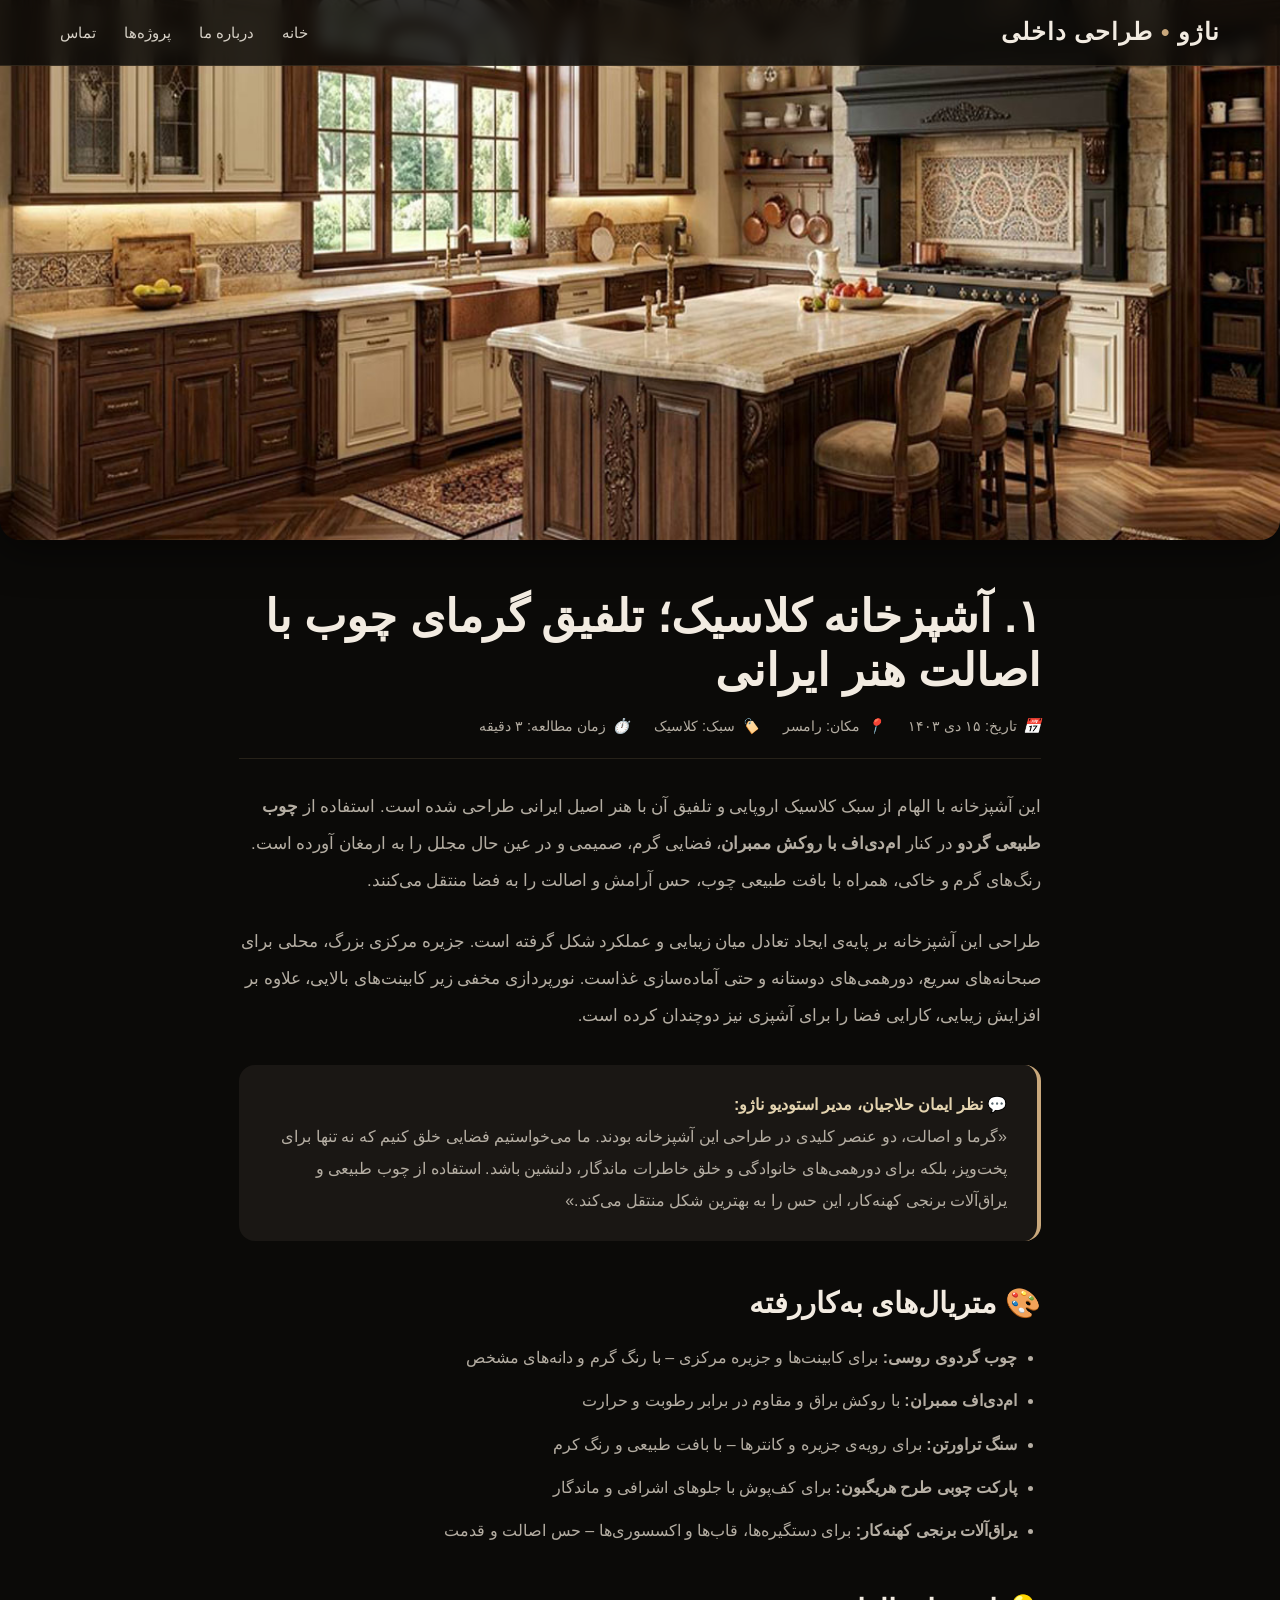
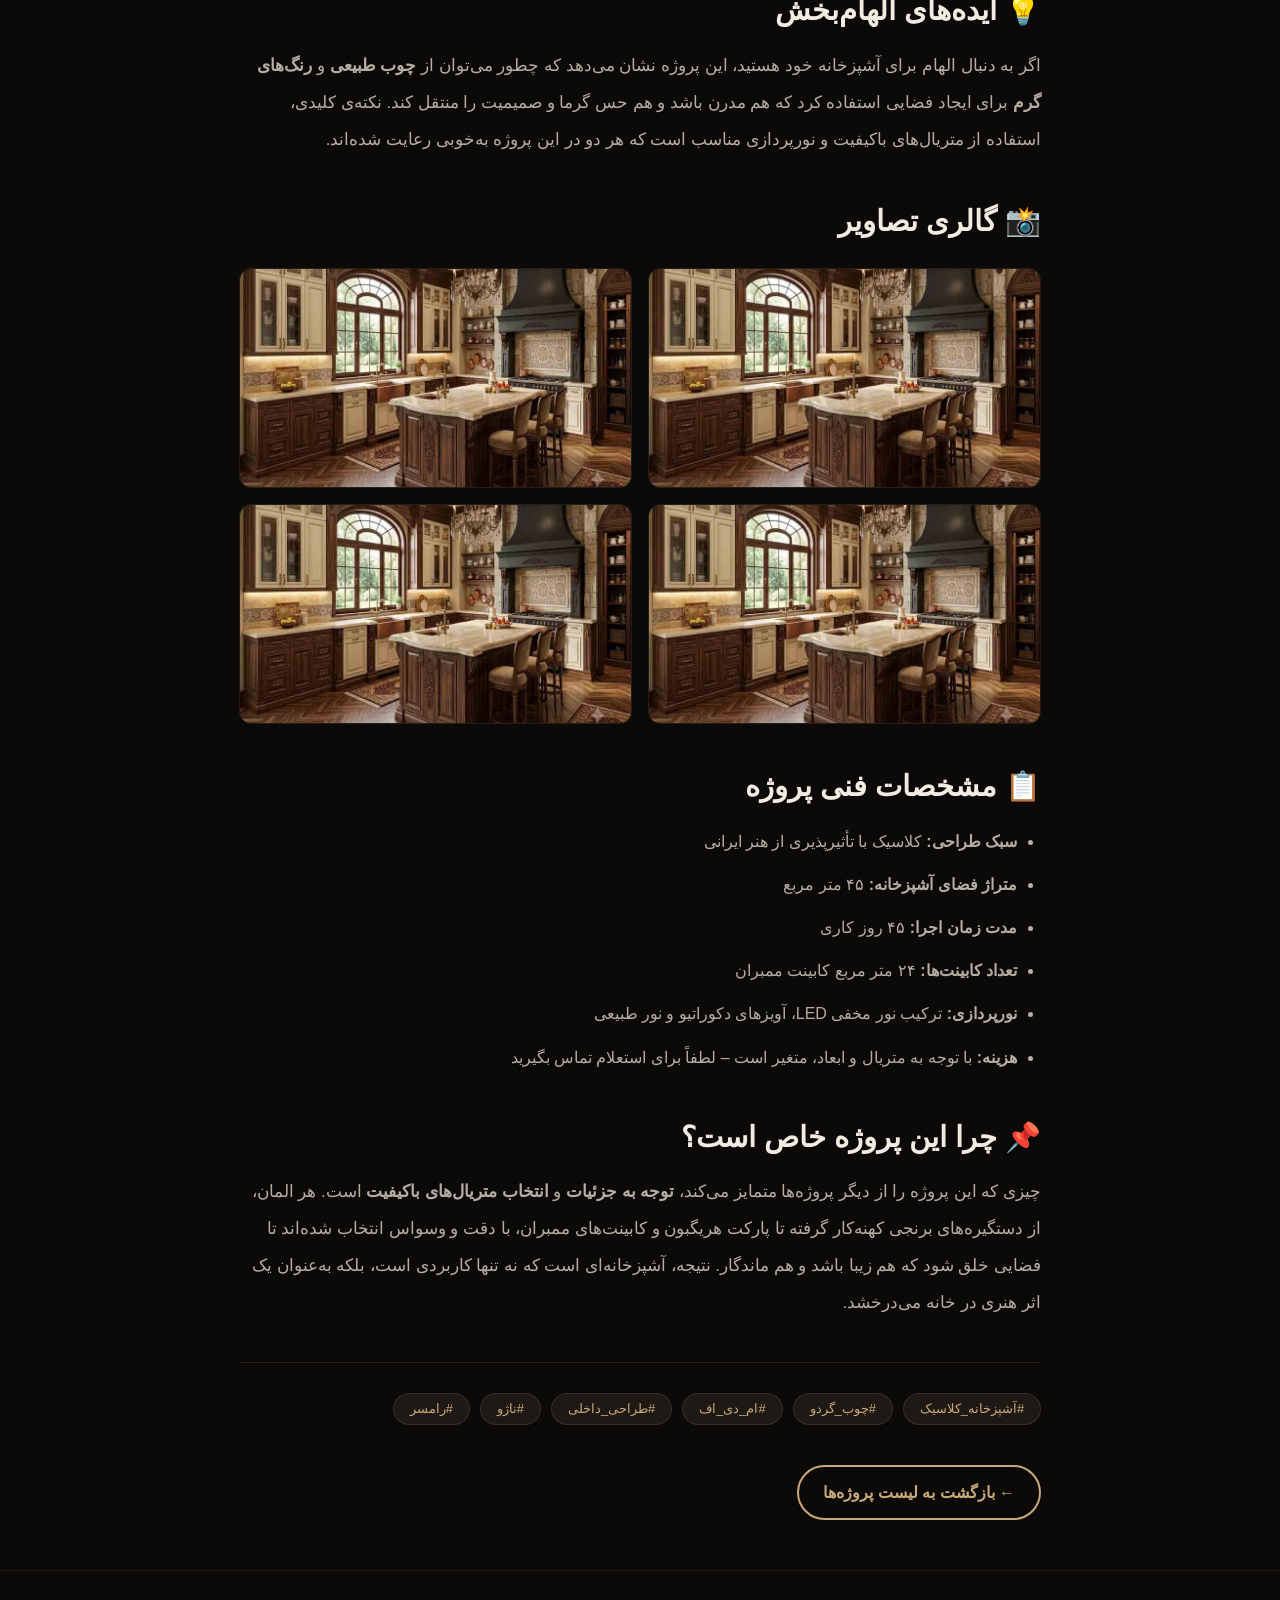
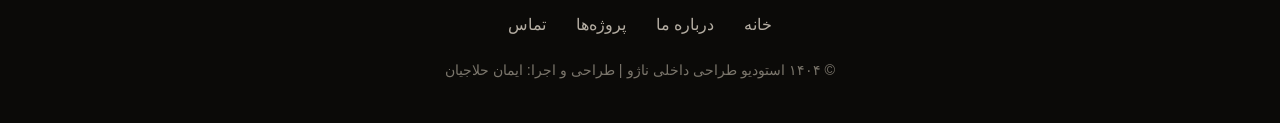
==== commit 7b5d7f46: "Update 1.html" ====
--- a/article/1.html
+++ b/article/1.html
@@ -2,1393 +2,403 @@
 <html lang="fa" dir="rtl">
 <head>
   <meta charset="UTF-8" />
-  <meta name="viewport" content="width=device-width, initial-scale=1.0, maximum-scale=5.0" />
+  <meta name="viewport" content="width=device-width, initial-scale=1.0" />
   
   <!-- ===== سئو ===== -->
-  <title>استودیو طراحی داخلی ناژو | ایمان حلاجیان | رامسر</title>
-  <meta name="description" content="استودیو طراحی داخلی ناژو به مدیریت ایمان حلاجیان، متخصص در دکوراسیون داخلی با چوب و ام‌دی‌اف در رامسر، تنکابن و چابکسر." />
-  <meta name="keywords" content="طراحی داخلی, دکوراسیون, ناژو, ایمان حلاجیان, رامسر, چوب, ام دی اف, کابینت" />
+  <title>آشپزخانه کلاسیک | پروژه شماره ۱ | استودیو طراحی داخلی ناژو</title>
+  <meta name="description" content="طراحی آشپزخانه کلاسیک با چوب گردو و ام‌دی‌اف ممبران توسط استودیو ناژو در رامسر. تلفیق گرمای چوب با اصالت هنر ایرانی." />
+  <meta name="keywords" content="آشپزخانه کلاسیک, طراحی داخلی, چوب گردو, ام دی اف, ممبران, ناژو, رامسر" />
   <meta name="robots" content="index, follow" />
   <meta name="author" content="ایمان حلاجیان" />
-  <link rel="canonical" href="https://najou-studio.ir/" />
+  <link rel="canonical" href="https://najou-studio.ir/article/1.html" />
   
   <!-- ===== Open Graph ===== -->
-  <meta property="og:type" content="website" />
-  <meta property="og:title" content="استودیو طراحی داخلی ناژو | ایمان حلاجیان" />
-  <meta property="og:description" content="طراحی داخلی لوکس با چوب و ام‌دی‌اف در رامسر و حومه." />
-  <meta property="og:url" content="https://najou-studio.ir/" />
+  <meta property="og:type" content="article" />
+  <meta property="og:title" content="آشپزخانه کلاسیک | پروژه شماره ۱ | استودیو ناژو" />
+  <meta property="og:description" content="طراحی آشپزخانه کلاسیک با چوب گردو و ام‌دی‌اف ممبران توسط استودیو ناژو در رامسر." />
+  <meta property="og:url" content="https://najou-studio.ir/article/1.html" />
   <meta property="og:image" content="https://najou-studio.ir/images/1-large.jpg" />
   <meta property="og:image:width" content="1200" />
-  <meta property="og:image:height" content="630" />
+  <meta property="og:image:height" content="800" />
   <meta property="og:locale" content="fa_IR" />
   <meta name="twitter:card" content="summary_large_image" />
-  
-  <!-- ===== Schema.org ===== -->
+  <meta name="twitter:title" content="آشپزخانه کلاسیک | پروژه شماره ۱ | استودیو ناژو" />
+  <meta name="twitter:description" content="طراحی آشپزخانه کلاسیک با چوب گردو و ام‌دی‌اف ممبران توسط استودیو ناژو در رامسر." />
+  
+  <!-- ===== Schema Article ===== -->
   <script type="application/ld+json">
     {
       "@context": "https://schema.org",
-      "@type": "InteriorDesigner",
-      "name": "استودیو طراحی داخلی ناژو",
-      "founder": { "@type": "Person", "name": "ایمان حلاجیان" },
-      "telephone": "+989113548593",
-      "address": {
-        "@type": "PostalAddress",
-        "addressLocality": "رامسر",
-        "addressRegion": "مازندران",
-        "addressCountry": "IR"
+      "@type": "Article",
+      "headline": "آشپزخانه کلاسیک؛ تلفیق گرمای چوب با اصالت هنر ایرانی",
+      "description": "طراحی آشپزخانه کلاسیک با چوب گردو و ام‌دی‌اف ممبران توسط استودیو ناژو در رامسر.",
+      "author": {
+        "@type": "Person",
+        "name": "ایمان حلاجیان"
       },
-      "areaServed": "رامسر و حومه",
-      "url": "https://najou-studio.ir/"
+      "publisher": {
+        "@type": "Organization",
+        "name": "استودیو طراحی داخلی ناژو"
+      },
+      "datePublished": "2025-01-15",
+      "image": "https://najou-studio.ir/images/1-large.jpg"
     }
   </script>
   
   <!-- ===== PWA ===== -->
-  <link rel="manifest" href="manifest.json" />
+  <link rel="manifest" href="../manifest.json" />
   <link rel="icon" href="data:image/svg+xml,<svg xmlns=%22http://www.w3.org/2000/svg%22 viewBox=%220 0 100 100%22><text y=%22.9em%22 font-size=%2290%22>🏠</text></svg>" />
-  <meta name="theme-color" content="#080706" id="themeColor" />
-  
-  <!-- ===== فونت‌ها ===== -->
-  <link rel="preconnect" href="https://fonts.googleapis.com" />
-  <link rel="preconnect" href="https://fonts.gstatic.com" crossorigin />
-  <link href="https://fonts.googleapis.com/css2?family=Playfair+Display:ital,wght@0,400;0,700;0,900;1,700&family=Vazirmatn:wght@300;400;600;700;800;900&display=swap" rel="stylesheet" />
-  <link rel="stylesheet" href="https://cdnjs.cloudflare.com/ajax/libs/font-awesome/6.5.0/css/all.min.css" />
-  
+  <meta name="theme-color" content="#0b0a08" />
+  
+  <!-- ===== فونت محلی ===== -->
   <style>
-    /* ============================================
-       متغیرهای تم
-    ============================================ */
-    :root {
-      --bg: #0b0a08;
-      --bg-light: #f5f3f0;
-      --fg: #f2ebe1;
-      --fg-light: #1a1714;
-      --muted: #b5aea3;
-      --muted-light: #5a5550;
-      --primary: #c9a87c;
-      --primary-light: #e4d4b0;
-      --radius: 20px;
-      --shadow: 0 30px 60px rgba(0, 0, 0, 0.6);
-      --transition: 0.6s cubic-bezier(0.25, 1, 0.3, 1);
-      --glass-bg: rgba(26, 23, 20, 0.5);
-      --glass-border: rgba(201, 168, 124, 0.12);
-      --header-bg: rgba(11, 10, 8, 0.7);
-    }
-
-    [data-theme="light"] {
-      --bg: #f5f3f0;
-      --fg: #1a1714;
-      --muted: #5a5550;
-      --glass-bg: rgba(255, 255, 255, 0.6);
-      --glass-border: rgba(0, 0, 0, 0.08);
-      --shadow: 0 30px 60px rgba(0, 0, 0, 0.1);
-      --header-bg: rgba(245, 243, 240, 0.7);
-    }
-
-    /* ============================================
-       ریست و پایه
-    ============================================ */
-    *,
-    *::before,
-    *::after {
-      margin: 0;
-      padding: 0;
-      box-sizing: border-box;
-    }
-
-    html {
-      scroll-behavior: smooth;
-      scroll-padding-top: 80px;
-    }
-
+    @font-face {
+      font-family: 'Vazirmatn';
+      src: local('Vazirmatn'), local('Vazir'), local('Tahoma');
+      font-weight: 400;
+      font-display: swap;
+    }
+    @font-face {
+      font-family: 'Vazirmatn';
+      src: local('Vazirmatn Bold'), local('Vazir Bold');
+      font-weight: 700;
+      font-display: swap;
+    }
+    @font-face {
+      font-family: 'Vazirmatn';
+      src: local('Vazirmatn ExtraBold'), local('Vazir ExtraBold');
+      font-weight: 800;
+      font-display: swap;
+    }
     body {
-      background: var(--bg);
+      font-family: 'Vazirmatn', 'Tahoma', 'Arial', sans-serif;
+    }
+  </style>
+  
+  <!-- ===== CSS ===== -->
+  <link rel="stylesheet" href="../style.css" />
+  
+  <style>
+    /* استایل اختصاصی صفحه مقاله */
+    .article-hero {
+      width: 100%;
+      height: 60vh;
+      object-fit: cover;
+      border-radius: 0 0 20px 20px;
+      box-shadow: 0 10px 40px rgba(0, 0, 0, 0.5);
+    }
+    .article-container {
+      max-width: 850px;
+      margin: 50px auto;
+      padding: 0 24px;
+    }
+    .article-container h1 {
+      font-size: 2.8rem;
+      font-weight: 800;
+      margin-bottom: 16px;
       color: var(--fg);
-      font-family: 'Vazirmatn', 'Tahoma', sans-serif;
-      direction: rtl;
-      line-height: 1.8;
-      -webkit-font-smoothing: antialiased;
-      transition: background 0.4s, color 0.4s;
-      overflow-x: hidden;
-    }
-
-    h1,
-    h2,
-    h3,
-    .logo {
-      font-family: 'Playfair Display', 'Vazirmatn', serif;
-      font-weight: 700;
-    }
-
-    .container {
-      max-width: 1200px;
-      margin: 0 auto;
-      padding: 0 24px;
-    }
-
-    /* ============================================
-       نوار پیشرفت اسکرول
-    ============================================ */
-    .scroll-progress {
-      position: fixed;
-      top: 0;
-      left: 0;
-      height: 3px;
-      background: linear-gradient(90deg, var(--primary), var(--primary-light));
-      z-index: 9999;
-      width: 0%;
-      transition: width 0.1s linear;
-    }
-
-    /* ============================================
-       هدر
-    ============================================ */
-    .header {
-      position: fixed;
-      top: 0;
-      left: 0;
-      right: 0;
-      z-index: 999;
-      background: var(--header-bg);
-      backdrop-filter: blur(20px) saturate(180%);
-      -webkit-backdrop-filter: blur(20px) saturate(180%);
-      border-bottom: 1px solid var(--glass-border);
-      padding: 14px 0;
-      transition: background var(--transition), box-shadow var(--transition);
-    }
-
-    .header.scrolled {
-      background: var(--bg);
-      box-shadow: 0 4px 30px rgba(0, 0, 0, 0.2);
-    }
-
-    [data-theme="light"] .header.scrolled {
-      background: var(--bg-light);
-      box-shadow: 0 4px 30px rgba(0, 0, 0, 0.08);
-    }
-
-    .header__inner {
+      line-height: 1.2;
+    }
+    .article-container .meta {
+      color: var(--muted);
+      font-size: 0.9rem;
+      margin-bottom: 30px;
       display: flex;
-      justify-content: space-between;
-      align-items: center;
-    }
-
-    .logo {
-      font-size: 1.6rem;
-      font-weight: 900;
-      font-style: italic;
-      color: var(--fg);
-      text-decoration: none;
-      transition: color var(--transition);
-    }
-
-    .logo span {
-      color: var(--primary);
-    }
-
-    .logo:hover {
-      color: var(--primary);
-    }
-
-    .nav__list {
-      display: flex;
-      gap: 28px;
-      list-style: none;
-      align-items: center;
-    }
-
-    .nav__list a {
-      color: var(--muted);
-      font-weight: 600;
-      font-size: 0.95rem;
-      text-decoration: none;
-      position: relative;
-      transition: color var(--transition);
-    }
-
-    .nav__list a:hover {
-      color: var(--primary-light);
-    }
-
-    .nav__list a::after {
-      content: '';
-      position: absolute;
-      bottom: -4px;
-      right: 0;
-      width: 0;
-      height: 2px;
-      background: var(--primary);
-      transition: width var(--transition);
-    }
-
-    .nav__list a:hover::after {
-      width: 100%;
-    }
-
-    .theme-toggle {
-      background: none;
-      border: none;
-      color: var(--muted);
-      font-size: 1.2rem;
-      cursor: pointer;
-      padding: 4px 8px;
-      transition: color var(--transition);
-    }
-
-    .theme-toggle:hover {
-      color: var(--primary-light);
-    }
-
-    .hamburger {
-      display: none;
-      background: none;
-      border: none;
-      cursor: pointer;
-      flex-direction: column;
-      gap: 5px;
-      padding: 8px;
-    }
-
-    .hamburger__line {
-      width: 24px;
-      height: 2px;
-      background: var(--fg);
-      border-radius: 2px;
-      transition: var(--transition);
-    }
-
-    .hamburger[aria-expanded="true"] .hamburger__line:nth-child(1) {
-      transform: rotate(45deg) translate(5px, 5px);
-    }
-
-    .hamburger[aria-expanded="true"] .hamburger__line:nth-child(2) {
-      opacity: 0;
-    }
-
-    .hamburger[aria-expanded="true"] .hamburger__line:nth-child(3) {
-      transform: rotate(-45deg) translate(5px, -5px);
-    }
-
-    /* ============================================
-       هیرو – اسکرول محور با اسنپ
-    ============================================ */
-    .hero {
-      height: 100vh;
-      overflow-y: scroll;
-      scroll-snap-type: y mandatory;
-      background: var(--bg);
-      position: relative;
-    }
-
-    .hero__slide {
-      height: 100vh;
-      width: 100%;
-      scroll-snap-align: start;
-      position: relative;
-      overflow: hidden;
+      gap: 24px;
+      flex-wrap: wrap;
+      border-bottom: 1px solid rgba(201, 168, 124, 0.15);
+      padding-bottom: 20px;
+    }
+    .article-container .meta span {
       display: flex;
       align-items: center;
-      justify-content: center;
-    }
-
-    .hero__slide .slide__img-wrap {
-      position: absolute;
-      inset: 0;
-      overflow: hidden;
-    }
-
-    .hero__slide .slide__img {
+      gap: 6px;
+    }
+    .article-container .meta span i {
+      color: var(--primary);
+    }
+    .article-container p {
+      line-height: 2.2;
+      color: var(--muted);
+      font-size: 1.05rem;
+      margin-bottom: 24px;
+    }
+    .article-container h2 {
+      font-size: 1.8rem;
+      font-weight: 800;
+      margin: 45px 0 20px;
+      color: var(--fg);
+    }
+    .article-container h3 {
+      font-size: 1.3rem;
+      font-weight: 700;
+      margin: 30px 0 15px;
+      color: var(--fg);
+    }
+    .article-container ul,
+    .article-container ol {
+      color: var(--muted);
+      line-height: 2.2;
+      padding-right: 24px;
+      margin-bottom: 24px;
+    }
+    .article-container ul li,
+    .article-container ol li {
+      margin-bottom: 8px;
+    }
+    .article-container .highlight-box {
+      background: #1a1714;
+      padding: 24px 30px;
+      border-radius: 16px;
+      border-right: 4px solid var(--primary);
+      margin: 30px 0;
+      color: var(--muted);
+      line-height: 2;
+    }
+    .article-container .highlight-box strong {
+      color: var(--primary-light);
+    }
+    .article-gallery {
+      display: grid;
+      grid-template-columns: repeat(2, 1fr);
+      gap: 16px;
+      margin: 30px 0;
+    }
+    .article-gallery img {
       width: 100%;
-      height: 100%;
+      height: 220px;
       object-fit: cover;
-      filter: brightness(0.6) contrast(1.05) saturate(1.1);
-      transform: scale(1.15);
-      transition: transform 0.1s linear;
-      will-change: transform;
-    }
-
-    .hero__slide .slide__scrim {
-      position: absolute;
-      inset: 0;
-      background: linear-gradient(to top, var(--bg), rgba(11, 10, 8, 0.2) 40%, rgba(11, 10, 8, 0.5));
-    }
-
-    .hero__slide .slide__content {
-      position: relative;
-      z-index: 2;
-      width: 100%;
-      max-width: 72rem;
-      padding: 0 1.5rem;
-      margin: 0 auto;
-    }
-
-    .hero__slide .slide__tag {
-      font-size: 0.75rem;
-      text-transform: uppercase;
-      letter-spacing: 0.25em;
+      border-radius: 12px;
+      border: 1px solid rgba(201, 168, 124, 0.12);
+      transition: transform 0.3s ease;
+    }
+    .article-gallery img:hover {
+      transform: scale(1.03);
+    }
+    .article-container .back-link {
+      display: inline-block;
+      margin-top: 40px;
       color: var(--primary);
+      text-decoration: none;
       font-weight: 700;
-      display: flex;
-      align-items: center;
-      gap: 0.75rem;
-    }
-
-    .hero__slide .slide__tag::before {
-      content: '';
-      width: 2.5rem;
-      height: 1px;
-      background: var(--primary);
-    }
-
-    .hero__slide .slide__title {
-      font-size: clamp(2.8rem, 8vw, 5.5rem);
-      font-weight: 900;
-      line-height: 1.1;
-      color: #fff;
-      margin-top: 1rem;
-    }
-
-    [data-theme="light"] .hero__slide .slide__title {
-      color: var(--fg);
-    }
-
-    .hero__slide .slide__sub {
-      max-width: 28rem;
-      margin-top: 1.5rem;
-      font-size: 1.05rem;
-      color: var(--muted);
-    }
-
-    .hero__slide .slide__btn {
-      display: inline-block;
-      margin-top: 2rem;
-      padding: 12px 36px;
+      transition: color 0.3s;
+      padding: 12px 24px;
       border: 2px solid var(--primary);
       border-radius: 40px;
-      color: var(--primary);
-      font-weight: 700;
-      text-decoration: none;
-      transition: all var(--transition);
-    }
-
-    .hero__slide .slide__btn:hover {
+      transition: all 0.3s;
+    }
+    .article-container .back-link:hover {
       background: var(--primary);
-      color: #000;
-      transform: translateY(-2px);
-      box-shadow: 0 15px 30px rgba(201, 168, 124, 0.25);
-    }
-
-    /* نقاط ناوبری (سمت چپ) */
-    .hero__dots {
-      position: fixed;
-      top: 50%;
-      transform: translateY(-50%);
-      left: 2rem;
-      z-index: 30;
+      color: #0b0a08;
+      box-shadow: 0 0 30px rgba(201, 168, 124, 0.3);
+    }
+    .article-container .back-link i {
+      margin-left: 8px;
+    }
+    .article-container .tags {
+      margin-top: 40px;
       display: flex;
-      flex-direction: column;
-      gap: 1rem;
-    }
-
-    .hero__dots button {
-      width: 10px;
-      height: 10px;
-      border-radius: 50%;
-      border: 1px solid rgba(201, 168, 124, 0.6);
-      background: transparent;
-      cursor: pointer;
-      transition: all 0.3s;
-    }
-
-    .hero__dots button.active {
-      background: var(--primary);
-      transform: scale(1.3);
-    }
-
-    /* راهنما */
-    .hero__hint {
-      position: fixed;
-      bottom: 2.5rem;
-      left: 50%;
-      transform: translateX(-50%);
-      display: flex;
-      flex-direction: column;
-      align-items: center;
-      gap: 0.5rem;
-      color: var(--muted);
-      font-size: 0.7rem;
-      text-transform: uppercase;
-      letter-spacing: 0.2em;
-      opacity: 1;
-      transition: opacity 0.5s;
-      z-index: 30;
-    }
-
-    .hero__hint .arrow {
-      animation: bob 1.2s infinite;
-    }
-
-    @keyframes bob {
-      0%,
-      100% {
-        transform: translateY(0);
-      }
-      50% {
-        transform: translateY(6px);
-      }
-    }
-
-    /* ============================================
-       بخش‌های بعدی با انیمیشن
-    ============================================ */
-    .section {
-      padding: 100px 0;
-      border-top: 1px solid var(--glass-border);
-      opacity: 0;
-      transform: translateY(40px);
-      transition: opacity 0.8s ease, transform 0.8s ease;
-    }
-
-    .section.visible {
-      opacity: 1;
-      transform: translateY(0);
-    }
-
-    .section__title {
-      font-size: 2.5rem;
-      font-weight: 700;
-      display: inline-block;
-      position: relative;
-      margin-bottom: 1.5rem;
-    }
-
-    .section__title::after {
-      content: '';
-      position: absolute;
-      bottom: -10px;
-      right: 0;
-      width: 80px;
-      height: 3px;
-      background: linear-gradient(90deg, var(--primary), var(--primary-light));
-      border-radius: 2px;
-    }
-
-    .section__sub {
-      color: var(--muted);
-      max-width: 600px;
-      margin-top: 0.5rem;
-    }
-
-    /* ===== درباره ما ===== */
-    .about__text {
-      max-width: 900px;
-      line-height: 2.2;
-      color: var(--muted);
-      font-size: 1.1rem;
-    }
-    .about__text p {
-      margin-bottom: 20px;
-    }
-    .about__text strong {
-      color: var(--primary-light);
-    }
-    .about__highlight {
-      margin-top: 32px;
-      background: var(--glass-bg);
-      backdrop-filter: blur(8px);
-      padding: 24px 32px;
-      border-radius: var(--radius);
-      border-right: 4px solid var(--primary);
-      display: flex;
-      align-items: center;
-      gap: 16px;
-      color: var(--muted);
-    }
-    .about__highlight i {
-      font-size: 1.6rem;
-      color: var(--primary);
-    }
-
-    /* ===== پروژه‌ها ===== */
-    .projects__grid {
-      display: grid;
-      grid-template-columns: repeat(auto-fill, minmax(320px, 1fr));
-      gap: 32px;
-      margin-top: 48px;
-    }
-
-    .project-card {
-      background: var(--glass-bg);
-      backdrop-filter: blur(8px);
-      border-radius: var(--radius);
-      overflow: hidden;
-      border: 1px solid var(--glass-border);
-      transition: all var(--transition);
-      opacity: 0;
-      transform: translateY(30px);
-    }
-    .project-card.visible {
-      opacity: 1;
-      transform: translateY(0);
-    }
-    .project-card:hover {
-      transform: translateY(-10px);
-      border-color: var(--primary);
-      box-shadow: var(--shadow);
-    }
-    .project-card__img-wrap {
-      position: relative;
-      overflow: hidden;
-      height: 260px;
-    }
-    .project-card__img {
-      width: 100%;
-      height: 100%;
-      object-fit: cover;
-      transition: transform 0.8s cubic-bezier(0.25, 1, 0.3, 1);
-    }
-    .project-card:hover .project-card__img {
-      transform: scale(1.1);
-    }
-    .project-card__overlay {
-      position: absolute;
-      inset: 0;
-      background: rgba(11, 10, 8, 0.4);
-      backdrop-filter: blur(4px);
-      opacity: 0;
-      transition: opacity var(--transition);
-      display: flex;
-      align-items: center;
-      justify-content: center;
-    }
-    .project-card:hover .project-card__overlay {
-      opacity: 1;
-    }
-    .project-card__overlay span {
-      color: #fff;
-      font-size: 1.1rem;
-      font-weight: 700;
-      padding: 8px 24px;
-      border: 2px solid var(--primary);
-      border-radius: 40px;
-      background: rgba(0, 0, 0, 0.3);
-      backdrop-filter: blur(4px);
-    }
-    .project-card__info {
-      padding: 24px;
-    }
-    .project-card__tag {
-      display: inline-block;
-      background: rgba(201, 168, 124, 0.12);
+      gap: 10px;
+      flex-wrap: wrap;
+      border-top: 1px solid rgba(201, 168, 124, 0.15);
+      padding-top: 30px;
+    }
+    .article-container .tags span {
+      background: rgba(201, 168, 124, 0.1);
       color: var(--primary);
       padding: 4px 16px;
       border-radius: 30px;
       font-size: 0.8rem;
-      font-weight: 700;
-      border: 1px solid var(--glass-border);
-    }
-    .project-card__title {
-      font-size: 1.4rem;
-      font-weight: 700;
-      margin: 10px 0 8px;
-    }
-    .project-card__desc {
-      color: var(--muted);
-      font-size: 0.95rem;
-      line-height: 1.8;
-    }
-    .project-card__link {
-      display: inline-flex;
-      align-items: center;
-      gap: 8px;
-      margin-top: 16px;
-      color: var(--primary);
-      font-weight: 700;
-      text-decoration: none;
-      transition: all var(--transition);
-    }
-    .project-card__link:hover {
-      color: var(--primary-light);
-      transform: translateX(-4px);
-    }
-
-    /* ===== تماس ===== */
-    .contact__wrapper {
-      display: flex;
-      flex-wrap: wrap;
-      gap: 48px;
-      margin-top: 40px;
-    }
-    .contact__info {
-      flex: 1 1 40%;
-    }
-    .contact__item {
-      display: flex;
-      align-items: center;
-      gap: 20px;
-      margin-bottom: 28px;
-    }
-    .contact__icon {
-      width: 50px;
-      height: 50px;
-      display: flex;
-      align-items: center;
-      justify-content: center;
-      background: rgba(201, 168, 124, 0.1);
-      border-radius: 12px;
-      color: var(--primary);
-      font-size: 1.4rem;
-      flex-shrink: 0;
-    }
-    .contact__item a {
-      color: var(--fg);
-      text-decoration: none;
-      transition: color var(--transition);
-    }
-    .contact__item a:hover {
-      color: var(--primary-light);
-    }
-    .contact__form {
-      flex: 1 1 50%;
-      background: var(--glass-bg);
-      backdrop-filter: blur(8px);
-      padding: 32px;
-      border-radius: var(--radius);
-      border: 1px solid var(--glass-border);
-    }
-    .contact__form label {
-      display: block;
-      margin-top: 16px;
-      margin-bottom: 4px;
-      font-weight: 600;
-      color: var(--muted);
-    }
-    .contact__form input,
-    .contact__form textarea {
-      width: 100%;
-      padding: 12px 16px;
-      border-radius: 12px;
-      border: 1px solid var(--glass-border);
-      background: rgba(11, 10, 8, 0.4);
-      color: var(--fg);
-      font-family: inherit;
-      font-size: 1rem;
-      transition: border-color var(--transition);
-    }
-    [data-theme="light"] .contact__form input,
-    [data-theme="light"] .contact__form textarea {
-      background: rgba(255, 255, 255, 0.5);
-    }
-    .contact__form input:focus,
-    .contact__form textarea:focus {
-      outline: none;
-      border-color: var(--primary);
-    }
-    .contact__form button {
-      margin-top: 24px;
-      padding: 14px 40px;
-      background: var(--primary);
-      color: #000;
-      border: none;
-      border-radius: 40px;
-      font-weight: 700;
-      font-size: 1rem;
-      cursor: pointer;
-      transition: all var(--transition);
-    }
-    .contact__form button:hover {
-      background: var(--primary-light);
-      transform: translateY(-2px);
-      box-shadow: 0 10px 20px rgba(201, 168, 124, 0.25);
-    }
-    .form-status {
-      margin-top: 16px;
-      font-weight: 600;
-      color: var(--primary-light);
-    }
-
-    /* ===== دکمه‌های شناور ===== */
-    .floating {
-      position: fixed;
-      bottom: 100px;
-      left: 24px;
-      z-index: 999;
-      display: flex;
-      flex-direction: column;
-      gap: 14px;
-    }
-    .floating__btn {
-      width: 52px;
-      height: 52px;
-      border-radius: 16px;
-      display: flex;
-      align-items: center;
-      justify-content: center;
-      font-size: 1.6rem;
-      color: #fff;
-      text-decoration: none;
-      backdrop-filter: blur(12px);
-      border: 1px solid rgba(255, 255, 255, 0.1);
-      transition: all var(--transition);
-      box-shadow: 0 10px 30px rgba(0, 0, 0, 0.3);
-    }
-    .floating__btn:hover {
-      transform: scale(1.1) translateY(-4px);
-      box-shadow: 0 15px 35px rgba(0, 0, 0, 0.4);
-    }
-    .floating__btn--whatsapp {
-      background: #25d366;
-    }
-    .floating__btn--whatsapp:hover {
-      background: #20b85a;
-    }
-    .floating__btn--instagram {
-      background: #e1306c;
-    }
-    .floating__btn--instagram:hover {
-      background: #c72a5f;
-    }
-
-    /* ===== بازگشت به بالا ===== */
-    .back-top {
-      position: fixed;
-      bottom: 32px;
-      left: 32px;
-      z-index: 999;
-      background: var(--primary);
-      color: #000;
-      width: 48px;
-      height: 48px;
-      border-radius: 50%;
-      display: flex;
-      align-items: center;
-      justify-content: center;
-      font-size: 1.4rem;
-      box-shadow: 0 10px 25px rgba(201, 168, 124, 0.3);
-      transition: all var(--transition);
-      opacity: 0;
-      visibility: hidden;
-      text-decoration: none;
-    }
-    .back-top.show {
-      opacity: 1;
-      visibility: visible;
-    }
-    .back-top:hover {
-      transform: translateY(-4px);
-      background: var(--primary-light);
-    }
-
-    /* ===== فوتر ===== */
-    .footer {
-      background: rgba(11, 10, 8, 0.6);
-      padding: 48px 0;
-      text-align: center;
-      border-top: 1px solid var(--glass-border);
-    }
-    [data-theme="light"] .footer {
-      background: rgba(245, 243, 240, 0.6);
-    }
-    .footer__links {
-      display: flex;
-      justify-content: center;
-      gap: 32px;
-      flex-wrap: wrap;
-      margin-bottom: 24px;
-    }
-    .footer__links a {
-      color: var(--muted);
-      text-decoration: none;
-      transition: color var(--transition);
-    }
-    .footer__links a:hover {
-      color: var(--primary-light);
-    }
-    .footer__copy {
-      font-size: 0.9rem;
-      color: var(--muted);
-      opacity: 0.6;
-    }
-
-    /* ============================================
-       ریسپانسیو
-    ============================================ */
+      border: 1px solid rgba(201, 168, 124, 0.15);
+    }
     @media (max-width: 768px) {
-      .hamburger {
-        display: flex;
-      }
-      .nav__list {
-        display: none;
-        flex-direction: column;
-        position: absolute;
-        top: 100%;
-        left: 0;
-        right: 0;
-        background: var(--bg);
-        backdrop-filter: blur(20px);
-        padding: 24px;
-        gap: 20px;
-        border-bottom: 1px solid var(--glass-border);
-      }
-      [data-theme="light"] .nav__list {
-        background: var(--bg-light);
-      }
-      .nav__list.is-open {
-        display: flex;
-      }
-      .nav__list li {
-        text-align: center;
-      }
-      .section {
-        padding: 60px 0;
-      }
-      .section__title {
+      .article-container h1 {
         font-size: 2rem;
       }
-      .projects__grid {
+      .article-container .meta {
+        gap: 12px;
+        font-size: 0.8rem;
+      }
+      .article-gallery {
         grid-template-columns: 1fr;
-        gap: 24px;
-      }
-      .contact__wrapper {
-        flex-direction: column;
-      }
-      .floating {
-        left: 16px;
-        bottom: 80px;
-      }
-      .back-top {
-        left: 16px;
-        bottom: 20px;
-      }
-      .hero__dots {
-        left: 1rem;
-        gap: 0.75rem;
-      }
-      .hero__dots button {
-        width: 8px;
-        height: 8px;
-      }
-      .hero__hint {
-        bottom: 1.5rem;
-      }
-    }
-
+      }
+      .article-gallery img {
+        height: 200px;
+      }
+      .article-hero {
+        height: 40vh;
+      }
+    }
     @media (max-width: 480px) {
-      .logo {
-        font-size: 1.2rem;
-      }
-      .hero__slide .slide__title {
-        font-size: 2rem;
-      }
-      .floating__btn {
-        width: 44px;
-        height: 44px;
-        font-size: 1.3rem;
-        border-radius: 12px;
-      }
-      .back-top {
-        width: 40px;
-        height: 40px;
-        font-size: 1.2rem;
+      .article-container {
+        padding: 0 16px;
+        margin: 30px auto;
+      }
+      .article-container h1 {
+        font-size: 1.6rem;
+      }
+      .article-container h2 {
+        font-size: 1.4rem;
+      }
+      .article-container p {
+        font-size: 0.95rem;
       }
     }
   </style>
 </head>
 <body>
 
-  <!-- ===== نوار پیشرفت اسکرول ===== -->
-  <div class="scroll-progress" id="scrollProgress" role="progressbar" aria-valuenow="0" aria-valuemin="0" aria-valuemax="100"></div>
-
-  <!-- ===== هدر ===== -->
-  <header class="header" id="header" role="banner">
-    <div class="container header__inner">
-      <a href="#hero" class="logo" aria-label="ناژو طراحی داخلی">ناژو <span>•</span> طراحی داخلی</a>
-      <div style="display:flex; align-items:center; gap:12px;">
-        <button class="theme-toggle" id="themeToggle" aria-label="تغییر تم تیره/روشن">
-          <i class="fa-solid fa-moon" id="themeIcon"></i>
-        </button>
-        <button class="hamburger" id="hamburgerBtn" aria-label="باز و بسته کردن منو" aria-expanded="false">
-          <span class="hamburger__line"></span>
-          <span class="hamburger__line"></span>
-          <span class="hamburger__line"></span>
-        </button>
-      </div>
-      <nav class="nav" id="navMenu" aria-label="منوی اصلی">
-        <ul class="nav__list">
-          <li><a href="#hero">خانه</a></li>
-          <li><a href="#about">درباره ما</a></li>
-          <li><a href="#projects">پروژه‌ها</a></li>
-          <li><a href="#contact">تماس</a></li>
-        </ul>
-      </nav>
+<!-- ===== هدر ===== -->
+<header class="header" role="banner">
+  <div class="container header__inner">
+    <a href="../index.html#hero" class="logo" aria-label="ناژو طراحی داخلی">ناژو <span>•</span> طراحی داخلی</a>
+    <button class="hamburger" id="hamburgerBtn" aria-label="باز و بسته کردن منو" aria-expanded="false">
+      <span class="hamburger__line"></span>
+      <span class="hamburger__line"></span>
+      <span class="hamburger__line"></span>
+    </button>
+    <nav class="nav" id="navMenu" aria-label="منوی اصلی">
+      <ul class="nav__list">
+        <li><a href="../index.html#hero">خانه</a></li>
+        <li><a href="../index.html#about">درباره ما</a></li>
+        <li><a href="../index.html#projects">پروژه‌ها</a></li>
+        <li><a href="../index.html#contact">تماس</a></li>
+      </ul>
+    </nav>
+  </div>
+</header>
+
+<!-- ===== تصویر شاخص ===== -->
+<img src="../images/1-large.jpg" alt="آشپزخانه کلاسیک ناژو - نمای اصلی" class="article-hero" width="1200" height="800" />
+
+<!-- ===== محتوای مقاله ===== -->
+<article class="article-container">
+  <h1>۱. آشپزخانه کلاسیک؛ تلفیق گرمای چوب با اصالت هنر ایرانی</h1>
+  
+  <div class="meta">
+    <span><i>📅</i> تاریخ: ۱۵ دی ۱۴۰۳</span>
+    <span><i>📍</i> مکان: رامسر</span>
+    <span><i>🏷️</i> سبک: کلاسیک</span>
+    <span><i>⏱️</i> زمان مطالعه: ۳ دقیقه</span>
+  </div>
+
+  <p>
+    این آشپزخانه با الهام از سبک کلاسیک اروپایی و تلفیق آن با هنر اصیل ایرانی طراحی شده است. استفاده از <strong>چوب طبیعی گردو</strong> در کنار <strong>ام‌دی‌اف با روکش ممبران</strong>، فضایی گرم، صمیمی و در عین حال مجلل را به ارمغان آورده است. رنگ‌های گرم و خاکی، همراه با بافت طبیعی چوب، حس آرامش و اصالت را به فضا منتقل می‌کنند.
+  </p>
+
+  <p>
+    طراحی این آشپزخانه بر پایه‌ی ایجاد تعادل میان زیبایی و عملکرد شکل گرفته است. جزیره مرکزی بزرگ، محلی برای صبحانه‌های سریع، دورهمی‌های دوستانه و حتی آماده‌سازی غذاست. نورپردازی مخفی زیر کابینت‌های بالایی، علاوه بر افزایش زیبایی، کارایی فضا را برای آشپزی نیز دوچندان کرده است.
+  </p>
+
+  <div class="highlight-box">
+    <strong>💬 نظر ایمان حلاجیان، مدیر استودیو ناژو:</strong><br />
+    «گرما و اصالت، دو عنصر کلیدی در طراحی این آشپزخانه بودند. ما می‌خواستیم فضایی خلق کنیم که نه تنها برای پخت‌وپز، بلکه برای دورهمی‌های خانوادگی و خلق خاطرات ماندگار، دلنشین باشد. استفاده از چوب طبیعی و یراق‌آلات برنجی کهنه‌کار، این حس را به بهترین شکل منتقل می‌کند.»
+  </div>
+
+  <h2>🎨 متریال‌های به‌کاررفته</h2>
+  <ul>
+    <li><strong>چوب گردوی روسی:</strong> برای کابینت‌ها و جزیره مرکزی – با رنگ گرم و دانه‌های مشخص</li>
+    <li><strong>ام‌دی‌اف ممبران:</strong> با روکش براق و مقاوم در برابر رطوبت و حرارت</li>
+    <li><strong>سنگ تراورتن:</strong> برای رویه‌ی جزیره و کانترها – با بافت طبیعی و رنگ کرم</li>
+    <li><strong>پارکت چوبی طرح هریگبون:</strong> برای کف‌پوش با جلوهای اشرافی و ماندگار</li>
+    <li><strong>یراق‌آلات برنجی کهنه‌کار:</strong> برای دستگیره‌ها، قاب‌ها و اکسسوری‌ها – حس اصالت و قدمت</li>
+  </ul>
+
+  <h2>💡 ایده‌های الهام‌بخش</h2>
+  <p>
+    اگر به دنبال الهام برای آشپزخانه خود هستید، این پروژه نشان می‌دهد که چطور می‌توان از <strong>چوب طبیعی</strong> و <strong>رنگ‌های گرم</strong> برای ایجاد فضایی استفاده کرد که هم مدرن باشد و هم حس گرما و صمیمیت را منتقل کند. نکته‌ی کلیدی، استفاده از متریال‌های باکیفیت و نورپردازی مناسب است که هر دو در این پروژه به‌خوبی رعایت شده‌اند.
+  </p>
+
+  <h2>📸 گالری تصاویر</h2>
+  <div class="article-gallery">
+    <img src="../images/1.jpg" alt="نمای نزدیک کابینت‌های چوبی" loading="lazy" width="800" height="600" />
+    <img src="../images/1.jpg" alt="نمای جزیره مرکزی با رویه سنگ تراورتن" loading="lazy" width="800" height="600" />
+    <img src="../images/1.jpg" alt="نمای پارکت هریگبون و فضای کلی" loading="lazy" width="800" height="600" />
+    <img src="../images/1.jpg" alt="جزئیات یراق‌آلات برنجی کهنه‌کار" loading="lazy" width="800" height="600" />
+  </div>
+
+  <h2>📋 مشخصات فنی پروژه</h2>
+  <ul>
+    <li><strong>سبک طراحی:</strong> کلاسیک با تأثیرپذیری از هنر ایرانی</li>
+    <li><strong>متراژ فضای آشپزخانه:</strong> ۴۵ متر مربع</li>
+    <li><strong>مدت زمان اجرا:</strong> ۴۵ روز کاری</li>
+    <li><strong>تعداد کابینت‌ها:</strong> ۲۴ متر مربع کابینت ممبران</li>
+    <li><strong>نورپردازی:</strong> ترکیب نور مخفی LED، آویزهای دکوراتیو و نور طبیعی</li>
+    <li><strong>هزینه:</strong> با توجه به متریال و ابعاد، متغیر است – لطفاً برای استعلام تماس بگیرید</li>
+  </ul>
+
+  <h2>📌 چرا این پروژه خاص است؟</h2>
+  <p>
+    چیزی که این پروژه را از دیگر پروژه‌ها متمایز می‌کند، <strong>توجه به جزئیات</strong> و <strong>انتخاب متریال‌های باکیفیت</strong> است. هر المان، از دستگیره‌های برنجی کهنه‌کار گرفته تا پارکت هریگبون و کابینت‌های ممبران، با دقت و وسواس انتخاب شده‌اند تا فضایی خلق شود که هم زیبا باشد و هم ماندگار. نتیجه، آشپزخانه‌ای است که نه تنها کاربردی است، بلکه به‌عنوان یک اثر هنری در خانه می‌درخشد.
+  </p>
+
+  <!-- برچسب‌ها -->
+  <div class="tags">
+    <span>#آشپزخانه_کلاسیک</span>
+    <span>#چوب_گردو</span>
+    <span>#ام_دی_اف</span>
+    <span>#طراحی_داخلی</span>
+    <span>#ناژو</span>
+    <span>#رامسر</span>
+  </div>
+
+  <!-- دکمه بازگشت -->
+  <a href="../index.html#projects" class="back-link">← بازگشت به لیست پروژه‌ها</a>
+</article>
+
+<!-- ===== فوتر ===== -->
+<footer class="footer" role="contentinfo">
+  <div class="container">
+    <div class="footer__links">
+      <a href="../index.html#hero">خانه</a>
+      <a href="../index.html#about">درباره ما</a>
+      <a href="../index.html#projects">پروژه‌ها</a>
+      <a href="../index.html#contact">تماس</a>
     </div>
-  </header>
-
-  <!-- ===== هیرو – اسکرول محور ===== -->
-  <section class="hero" id="hero" aria-label="اسلایدهای معرفی استودیو ناژو">
-
-    <!-- اسلاید ۱ -->
-    <div class="hero__slide" data-index="0">
-      <div class="slide__img-wrap">
-        <img class="slide__img" src="images/1-large.jpg" alt="طراحی داخلی ناژو – آشپزخانه لوکس" loading="eager" />
-      </div>
-      <div class="slide__scrim"></div>
-      <div class="slide__content">
-        <div class="slide__inner">
-          <div class="slide__tag">طراحی لوکس و اصیل</div>
-          <h1 class="slide__title">استودیو طراحی ناژو</h1>
-          <p class="slide__sub">آمیزه‌ای از مهارت، هنر و متریال‌های درجه‌یک برای خلق فضایی بی‌نقص در خانه شما.</p>
-          <a href="#projects" class="slide__btn">مشاهده پروژه‌ها</a>
-        </div>
-      </div>
-    </div>
-
-    <!-- اسلاید ۲ -->
-    <div class="hero__slide" data-index="1">
-      <div class="slide__img-wrap">
-        <img class="slide__img" src="images/2-large.jpg" alt="طراحی کابینت مدرن – استودیو ناژو" loading="lazy" />
-      </div>
-      <div class="slide__scrim"></div>
-      <div class="slide__content">
-        <div class="slide__inner">
-          <div class="slide__tag">هنر اجرا با چوب و MDF</div>
-          <h2 class="slide__title">طراحی تخصصی کابینت</h2>
-          <p class="slide__sub">سبک‌های مینیمال، کلاسیک و مدرن متناسب با معماری ویلاهای لوکس رامسر.</p>
-          <a href="#contact" class="slide__btn">مشاوره رایگان</a>
-        </div>
-      </div>
-    </div>
-
-    <!-- اسلاید ۳ -->
-    <div class="hero__slide" data-index="2">
-      <div class="slide__img-wrap">
-        <img class="slide__img" src="images/3-large.jpg" alt="طراحی سالن پذیرایی – استودیو ناژو" loading="lazy" />
-      </div>
-      <div class="slide__scrim"></div>
-      <div class="slide__content">
-        <div class="slide__inner">
-          <div class="slide__tag">فضایی برای خاطرات</div>
-          <h2 class="slide__title">سالن پذیرایی رویایی</h2>
-          <p class="slide__sub">ترکیب رنگ‌های گرم، نورپردازی هوشمند و مبلمان منحصربه‌فرد برای پذیرایی از مهمانان.</p>
-          <a href="#projects" class="slide__btn">نمونه‌کارها</a>
-        </div>
-      </div>
-    </div>
-
-    <!-- اسلاید ۴ -->
-    <div class="hero__slide" data-index="3">
-      <div class="slide__img-wrap">
-        <img class="slide__img" src="images/4-large.jpg" alt="طراحی اتاق خواب مدرن – استودیو ناژو" loading="lazy" />
-      </div>
-      <div class="slide__scrim"></div>
-      <div class="slide__content">
-        <div class="slide__inner">
-          <div class="slide__tag">آرامش و سادگی</div>
-          <h2 class="slide__title">اتاق خواب مدرن</h2>
-          <p class="slide__sub">طراحی مینیمال با هدبورد چوبی، نورپردازی مخفی و پارکت چوبی برای آرامش بی‌نظیر.</p>
-          <a href="#contact" class="slide__btn">درخواست طراحی</a>
-        </div>
-      </div>
-    </div>
-
-    <!-- نقاط ناوبری -->
-    <div class="hero__dots" id="heroDots" role="tablist"></div>
-
-    <!-- راهنما -->
-    <div class="hero__hint" id="heroHint" aria-hidden="true">
-      <span>اسکرول کنید</span>
-      <span class="arrow">↓</span>
-    </div>
-  </section>
-
-  <!-- ===== درباره ما ===== -->
-  <section class="section" id="about" aria-labelledby="about-title">
-    <div class="container">
-      <h2 class="section__title" id="about-title">درباره ما</h2>
-      <div class="about__text">
-        <p>
-          <strong>استودیو طراحی داخلی ناژو</strong> به مدیریت <strong>ایمان حلاجیان</strong>، با سال‌ها تجربه در زمینه <strong>دکوراسیون داخلی</strong> و طراحی فضاهای مسکونی و تجاری، فعالیت خود را متمرکز بر <strong>رامسر و حومه</strong> (تنکابن، چابکسر و شهرهای اطراف) کرده است.
-        </p>
-        <p>
-          تخصص ما بر پایه تلفیق مهندسی معماری و متریال‌های اصیل استوار است. ما بر این باوریم که هر خانه داستانی برای گفتن دارد و وظیفه ما در ناژو، تصویرسازی این داستان در قالب طراحی‌های بی‌نقص و اجرای ماندگار است.
-        </p>
-        <div class="about__highlight">
-          <i class="fa-solid fa-gem" aria-hidden="true"></i>
-          <span>استفاده از متریال با کیفیت عالی، اجرای دقیق با خطای صفر و گارانتی اصالت پروژه‌ها از اصول تخطی‌ناپذیر ماست.</span>
-        </div>
-      </div>
-    </div>
-  </section>
-
-  <!-- ===== پروژه‌ها ===== -->
-  <section class="section" id="projects" aria-labelledby="projects-title">
-    <div class="container">
-      <h2 class="section__title" id="projects-title">پروژه‌های اجرا شده</h2>
-      <p class="section__sub">نمونه‌هایی از دکوراسیون داخلی با چوب و ام‌دی‌اف – هاور کنید تا زوم را ببینید.</p>
-      <div class="projects__grid">
-        <!-- ۱ -->
-        <article class="project-card">
-          <div class="project-card__img-wrap">
-            <img class="project-card__img" src="images/1.jpg" alt="آشپزخانه کلاسیک – استودیو ناژو" loading="lazy" />
-            <div class="project-card__overlay"><span>مشاهده پروژه</span></div>
-          </div>
-          <div class="project-card__info">
-            <span class="project-card__tag">چوب و ام‌دی‌اف</span>
-            <h3 class="project-card__title">آشپزخانه کلاسیک</h3>
-            <p class="project-card__desc">تلفیق چوب گردو و ام‌دی‌اف ممبران با جزیره مرکزی سنگ تراورتن، فضایی گرم و مجلل.</p>
-            <a href="article/1.html" class="project-card__link">ادامه مطلب <i class="fa-solid fa-arrow-left" aria-hidden="true"></i></a>
-          </div>
-        </article>
-
-        <!-- ۲ -->
-        <article class="project-card">
-          <div class="project-card__img-wrap">
-            <img class="project-card__img" src="images/2.jpg" alt="اتاق خواب مدرن – استودیو ناژو" loading="lazy" />
-            <div class="project-card__overlay"><span>مشاهده پروژه</span></div>
-          </div>
-          <div class="project-card__info">
-            <span class="project-card__tag">مینیمال</span>
-            <h3 class="project-card__title">اتاق خواب مدرن</h3>
-            <p class="project-card__desc">هدبورد چوبی با نورپردازی مخفی، کمدهای جگ‌لسی براق و پارکت روشن، فضایی آرامش‌بخش.</p>
-            <a href="article/2.html" class="project-card__link">ادامه مطلب <i class="fa-solid fa-arrow-left" aria-hidden="true"></i></a>
-          </div>
-        </article>
-
-        <!-- ۳ -->
-        <article class="project-card">
-          <div class="project-card__img-wrap">
-            <img class="project-card__img" src="images/3.jpg" alt="سالن پذیرایی کلاسیک – استودیو ناژو" loading="lazy" />
-            <div class="project-card__overlay"><span>مشاهده پروژه</span></div>
-          </div>
-          <div class="project-card__info">
-            <span class="project-card__tag">کلاسیک</span>
-            <h3 class="project-card__title">سالن پذیرایی کلاسیک</h3>
-            <p class="project-card__desc">گچ‌بری‌های دست‌ساز، شومینه با آجر نمایان و لوستر کریستالی، شکوهی جاودانه.</p>
-            <a href="article/3.html" class="project-card__link">ادامه مطلب <i class="fa-solid fa-arrow-left" aria-hidden="true"></i></a>
-          </div>
-        </article>
-
-        <!-- ۴ -->
-        <article class="project-card">
-          <div class="project-card__img-wrap">
-            <img class="project-card__img" src="images/4.jpg" alt="آشپزخانه مدرن – استودیو ناژو" loading="lazy" />
-            <div class="project-card__overlay"><span>مشاهده پروژه</span></div>
-          </div>
-          <div class="project-card__info">
-            <span class="project-card__tag">هایگلاس</span>
-            <h3 class="project-card__title">آشپزخانه مدرن</h3>
-            <p class="project-card__desc">کابینت‌های هایگلاس سفید با جزیره کوارتز و پشت‌کار شیشه‌ای با نورپردازی هوشمند.</p>
-            <a href="article/4.html" class="project-card__link">ادامه مطلب <i class="fa-solid fa-arrow-left" aria-hidden="true"></i></a>
-          </div>
-        </article>
-
-        <!-- ۵ -->
-        <article class="project-card">
-          <div class="project-card__img-wrap">
-            <img class="project-card__img" src="images/5.jpg" alt="اتاق خواب نئوکلاسیک – استودیو ناژو" loading="lazy" />
-            <div class="project-card__overlay"><span>مشاهده پروژه</span></div>
-          </div>
-          <div class="project-card__info">
-            <span class="project-card__tag">نئوکلاسیک</span>
-            <h3 class="project-card__title">اتاق خواب نئوکلاسیک</h3>
-            <p class="project-card__desc">پنل‌های چوبی عمودی با نور مخفی، کمدهای برنجی و پارکت گرم، تلفیق اصالت و مدرنیته.</p>
-            <a href="article/5.html" class="project-card__link">ادامه مطلب <i class="fa-solid fa-arrow-left" aria-hidden="true"></i></a>
-          </div>
-        </article>
-
-        <!-- ۶ -->
-        <article class="project-card">
-          <div class="project-card__img-wrap">
-            <img class="project-card__img" src="images/6.jpg" alt="سالن تلویزیون و پذیرایی – استودیو ناژو" loading="lazy" />
-            <div class="project-card__overlay"><span>مشاهده پروژه</span></div>
-          </div>
-          <div class="project-card__info">
-            <span class="project-card__tag">مدرن</span>
-            <h3 class="project-card__title">سالن تلویزیون و پذیرایی</h3>
-            <p class="project-card__desc">دیوار چوبی با پنل‌های عمودی، مبلمان ماژولار و قفسه‌های دیواری ام‌دی‌اف، فضایی گرم برای دورهمی.</p>
-            <a href="article/6.html" class="project-card__link">ادامه مطلب <i class="fa-solid fa-arrow-left" aria-hidden="true"></i></a>
-          </div>
-        </article>
-      </div>
-    </div>
-  </section>
-
-  <!-- ===== تماس ===== -->
-  <section class="section" id="contact" aria-labelledby="contact-title">
-    <div class="container">
-      <h2 class="section__title" id="contact-title">ارتباط با ما</h2>
-      <div class="contact__wrapper">
-        <div class="contact__info">
-          <div class="contact__item">
-            <div class="contact__icon"><i class="fa-solid fa-phone" aria-hidden="true"></i></div>
-            <div>
-              <strong>تلفن تماس:</strong><br>
-              <a href="tel:+989113548593" dir="ltr">+98 911 354 8593</a>
-            </div>
-          </div>
-          <div class="contact__item">
-            <div class="contact__icon"><i class="fa-solid fa-location-dot" aria-hidden="true"></i></div>
-            <div>
-              <strong>محدوده فعالیت:</strong><br>
-              <span>رامسر، تنکابن، چابکسر و حومه</span>
-            </div>
-          </div>
-          <div class="contact__item">
-            <div class="contact__icon"><i class="fa-solid fa-user-tie" aria-hidden="true"></i></div>
-            <div>
-              <strong>مدیر و طراح:</strong><br>
-              <span>ایمان حلاجیان</span>
-            </div>
-          </div>
-        </div>
-
-        <form class="contact__form" id="contactForm" action="https://formspree.io/f/yourFormID" method="POST" novalidate>
-          <label for="formName">نام شما</label>
-          <input type="text" id="formName" name="name" placeholder="نام و نام خانوادگی" required aria-required="true" />
-
-          <label for="formEmail">ایمیل</label>
-          <input type="email" id="formEmail" name="email" placeholder="example@domain.com" required aria-required="true" />
-
-          <label for="formMessage">پیام</label>
-          <textarea id="formMessage" name="message" rows="4" placeholder="توضیح درخواست شما..." required aria-required="true"></textarea>
-
-          <button type="submit">ارسال پیام</button>
-          <div class="form-status" id="formStatus"></div>
-        </form>
-      </div>
-    </div>
-  </section>
-
-  <!-- ===== فوتر ===== -->
-  <footer class="footer" role="contentinfo">
-    <div class="container">
-      <div class="footer__links">
-        <a href="#hero">خانه</a>
-        <a href="#about">درباره ما</a>
-        <a href="#projects">نمونه‌کارها</a>
-        <a href="#contact">ارتباط با ما</a>
-      </div>
-      <p class="footer__copy">© ۲۰۲۶ تمامی حقوق برای استودیو طراحی داخلی ناژو محفوظ است.</p>
-    </div>
-  </footer>
-
-  <!-- ===== دکمه‌های شناور ===== -->
-  <div class="floating">
-    <a href="https://wa.me/989113548593" target="_blank" rel="noopener noreferrer" class="floating__btn floating__btn--whatsapp" aria-label="ارسال پیام در واتساپ">
-      <i class="fa-brands fa-whatsapp" aria-hidden="true"></i>
-    </a>
-    <a href="https://instagram.com/decorator.halajian" target="_blank" rel="noopener noreferrer" class="floating__btn floating__btn--instagram" aria-label="صفحه اینستاگرام ناژو">
-      <i class="fa-brands fa-instagram" aria-hidden="true"></i>
-    </a>
-  </div>
-
-  <!-- ===== بازگشت به بالا ===== -->
-  <a href="#hero" class="back-top" id="backTop" aria-label="بازگشت به بالای صفحه">
-    <i class="fa-solid fa-arrow-up" aria-hidden="true"></i>
-  </a>
-
-  <!-- ============================================
-  اسکریپت
-  ============================================ -->
-  <script>
-    (function() {
-      'use strict';
-
-      // ---------- نوار پیشرفت اسکرول ----------
-      const progressBar = document.getElementById('scrollProgress');
-      window.addEventListener('scroll', function() {
-        const scrollTop = window.scrollY;
-        const docHeight = document.documentElement.scrollHeight - window.innerHeight;
-        const progress = docHeight > 0 ? (scrollTop / docHeight) * 100 : 0;
-        progressBar.style.width = progress + '%';
-        progressBar.setAttribute('aria-valuenow', Math.round(progress));
-      });
-
-      // ---------- هدر ----------
-      const header = document.getElementById('header');
-      window.addEventListener('scroll', function() {
-        header.classList.toggle('scrolled', window.scrollY > 80);
-      });
-
-      // ---------- تم ----------
-      const themeToggle = document.getElementById('themeToggle');
-      const themeIcon = document.getElementById('themeIcon');
-
-      function setTheme(theme) {
-        document.documentElement.setAttribute('data-theme', theme);
-        localStorage.setItem('theme', theme);
-        themeIcon.className = theme === 'dark' ? 'fa-solid fa-moon' : 'fa-solid fa-sun';
-      }
-      setTheme(localStorage.getItem('theme') || 'dark');
-
-      themeToggle.addEventListener('click', function() {
-        const current = document.documentElement.getAttribute('data-theme');
-        setTheme(current === 'dark' ? 'light' : 'dark');
-      });
-
-      // ---------- منو ----------
-      const hamburger = document.getElementById('hamburgerBtn');
-      const navMenu = document.getElementById('navMenu');
-
+    <p class="footer__copy">
+      &copy; ۱۴۰۴ استودیو طراحی داخلی ناژو | طراحی و اجرا: ایمان حلاجیان
+    </p>
+  </div>
+</footer>
+
+<!-- ===== دکمه بازگشت به بالا ===== -->
+<a href="#" class="back-to-top" id="backToTop" aria-label="بازگشت به بالا">
+  <span aria-hidden="true">↑</span>
+</a>
+
+<!-- ===== جاوااسکریپت ===== -->
+<script>
+  (function() {
+    'use strict';
+    
+    // همبرگر
+    const hamburger = document.getElementById('hamburgerBtn');
+    const navMenu = document.getElementById('navMenu');
+    if (hamburger && navMenu) {
       hamburger.addEventListener('click', function() {
         const isOpen = navMenu.classList.toggle('is-open');
         this.setAttribute('aria-expanded', isOpen);
       });
-
       document.querySelectorAll('.nav__list a').forEach(function(link) {
         link.addEventListener('click', function() {
           navMenu.classList.remove('is-open');
           hamburger.setAttribute('aria-expanded', 'false');
         });
       });
-
-      // ---------- هیرو اسکرول محور + زوم ----------
-      const slides = document.querySelectorAll('.hero__slide');
-      const dotsContainer = document.getElementById('heroDots');
-      let currentIndex = 0;
-
-      // ساخت دات‌ها
-      slides.forEach(function(_, i) {
-        const dot = document.createElement('button');
-        dot.setAttribute('role', 'tab');
-        dot.setAttribute('aria-label', 'اسلاید ' + (i + 1));
-        if (i === 0) dot.classList.add('active');
-        dot.addEventListener('click', function() {
-          const target = document.querySelector('.hero__slide[data-index="' + i + '"]');
-          if (target) target.scrollIntoView({ behavior: 'smooth' });
-        });
-        dotsContainer.appendChild(dot);
-      });
-
-      const dots = dotsContainer.querySelectorAll('button');
-
-      // تشخیص اسلاید فعال با Intersection Observer
-      const heroObserver = new IntersectionObserver(function(entries) {
-        entries.forEach(function(entry) {
-          if (entry.isIntersecting) {
-            const index = parseInt(entry.target.getAttribute('data-index'));
-            currentIndex = index;
-            dots.forEach(function(d, i) {
-              d.classList.toggle('active', i === index);
-              d.setAttribute('aria-selected', i === index ? 'true' : 'false');
-            });
-          }
-        });
-      }, {
-        threshold: 0.6,
-        root: document.querySelector('.hero')
-      });
-
-      slides.forEach(function(s) {
-        heroObserver.observe(s);
-      });
-
-      // افکت زوم اسکرول با Intersection Observer
-      function updateZoomForSlide(slide) {
-        const img = slide.querySelector('.slide__img');
-        if (!img) return;
-        const rect = slide.getBoundingClientRect();
-        const viewportHeight = window.innerHeight;
-        const visibleRatio = 1 - Math.abs(rect.top) / viewportHeight;
-        const progress = Math.min(Math.max(visibleRatio, 0), 1);
-        const scale = 1.15 + (1 - progress) * 0.35;
-        img.style.transform = 'scale(' + scale + ')';
-      }
-
-      const zoomObserver = new IntersectionObserver(function(entries) {
-        entries.forEach(function(entry) {
-          if (entry.isIntersecting) {
-            updateZoomForSlide(entry.target);
-          }
-        });
-      }, {
-        threshold: [0, 0.1, 0.2, 0.3, 0.4, 0.5, 0.6, 0.7, 0.8, 0.9, 1],
-        root: document.querySelector('.hero')
-      });
-
-      slides.forEach(function(s) {
-        zoomObserver.observe(s);
-      });
-
-      // به‌روزرسانی زوم هنگام اسکرول
-      const hero = document.querySelector('.hero');
-      hero.addEventListener('scroll', function() {
-        slides.forEach(function(s) {
-          const rect = s.getBoundingClientRect();
-          const parentRect = hero.getBoundingClientRect();
-          if (rect.top < parentRect.bottom && rect.bottom > parentRect.top) {
-            updateZoomForSlide(s);
-          }
-        });
-      });
-
-      // مخفی کردن راهنما
-      const hint = document.getElementById('heroHint');
-      hero.addEventListener('scroll', function() {
-        const scrollTop = hero.scrollTop;
-        if (scrollTop > hero.clientHeight * 0.5) {
-          hint.style.opacity = '0';
-          hint.style.pointerEvents = 'none';
-        } else {
-          hint.style.opacity = '1';
-          hint.style.pointerEvents = 'none';
-        }
-      });
-
-      // ---------- انیمیشن اسکرول بخش‌ها ----------
-      const sections = document.querySelectorAll('.section');
-      const cards = document.querySelectorAll('.project-card');
-
-      const observer = new IntersectionObserver(function(entries) {
-        entries.forEach(function(entry) {
-          if (entry.isIntersecting) {
-            entry.target.classList.add('visible');
-          }
-        });
-      }, {
-        threshold: 0.1,
-        rootMargin: '0px 0px -50px 0px'
-      });
-
-      sections.forEach(function(s) {
-        observer.observe(s);
-      });
-      cards.forEach(function(c) {
-        observer.observe(c);
-      });
-
-      // ---------- بازگشت به بالا ----------
-      const backBtn = document.getElementById('backTop');
+    }
+    
+    // دکمه بازگشت به بالا
+    const backBtn = document.getElementById('backToTop');
+    if (backBtn) {
       window.addEventListener('scroll', function() {
         backBtn.classList.toggle('show', window.scrollY > 400);
       });
-
       backBtn.addEventListener('click', function(e) {
         e.preventDefault();
         window.scrollTo({ top: 0, behavior: 'smooth' });
       });
-
-      // ---------- فرم ----------
-      const form = document.getElementById('contactForm');
-      const status = document.getElementById('formStatus');
-
-      form.addEventListener('submit', function(e) {
-        e.preventDefault();
-        status.textContent = '✅ پیام شما با موفقیت ارسال شد! به زودی تماس می‌گیریم.';
-        this.reset();
-        setTimeout(function() {
-          status.textContent = '';
-        }, 6000);
-      });
-
-      // ---------- لینک‌های # ----------
-      document.querySelectorAll('a[href="#"]').forEach(function(link) {
-        link.addEventListener('click', function(e) {
-          e.preventDefault();
-        });
-      });
-
-    })();
-  </script>
-
+    }
+  })();
+</script>
 </body>
 </html>
--- a/style.css
+++ b/style.css
@@ -0,0 +1,689 @@
+/* ===== متغیرها ===== */
+:root {
+  --bg: #0b0a08;
+  --fg: #f2ebe1;
+  --muted: #b5aea3;
+  --primary: #c9a87c;
+  --primary-light: #e4d4b0;
+  --zoom: 5;
+  --radius: 16px;
+  --shadow: 0 20px 40px rgba(0, 0, 0, 0.6);
+}
+
+/* ===== ریست ===== */
+*,
+*::before,
+*::after {
+  margin: 0;
+  padding: 0;
+  box-sizing: border-box;
+}
+
+html {
+  scroll-behavior: smooth;
+  -webkit-text-size-adjust: 100%;
+}
+
+body {
+  background: var(--bg);
+  color: var(--fg);
+  font-family: 'Vazirmatn', 'Tahoma', 'Arial', sans-serif;
+  direction: rtl;
+  line-height: 1.7;
+  -webkit-font-smoothing: antialiased;
+}
+
+h1,
+h2,
+h3 {
+  font-weight: 800;
+  line-height: 1.2;
+}
+
+a {
+  color: inherit;
+  text-decoration: none;
+}
+
+img {
+  max-width: 100%;
+  height: auto;
+  display: block;
+}
+
+/* ===== Container ===== */
+.container {
+  max-width: 1200px;
+  margin: 0 auto;
+  padding: 0 20px;
+}
+
+/* ===== هدر ===== */
+.header {
+  position: fixed;
+  top: 0;
+  left: 0;
+  right: 0;
+  z-index: 999;
+  background: rgba(11, 10, 8, 0.85);
+  backdrop-filter: blur(8px);
+  -webkit-backdrop-filter: blur(8px);
+  border-bottom: 1px solid rgba(201, 168, 124, 0.15);
+  padding: 12px 0;
+}
+
+.header__inner {
+  display: flex;
+  justify-content: space-between;
+  align-items: center;
+  flex-wrap: wrap;
+}
+
+.logo {
+  font-size: 1.5rem;
+  font-weight: 900;
+  letter-spacing: 1px;
+  color: var(--fg);
+}
+
+.logo span {
+  color: var(--primary);
+}
+
+/* ===== منو ===== */
+.nav__list {
+  display: flex;
+  gap: 28px;
+  list-style: none;
+}
+
+.nav__list a {
+  color: #d6d0c6;
+  font-weight: 400;
+  font-size: 0.95rem;
+  transition: color 0.3s;
+  position: relative;
+}
+
+.nav__list a:hover {
+  color: var(--primary-light);
+}
+
+.nav__list a::after {
+  content: '';
+  position: absolute;
+  bottom: -4px;
+  right: 0;
+  width: 0;
+  height: 2px;
+  background: var(--primary);
+  transition: width 0.3s;
+}
+
+.nav__list a:hover::after {
+  width: 100%;
+}
+
+/* ===== همبرگر ===== */
+.hamburger {
+  display: none;
+  background: none;
+  border: none;
+  cursor: pointer;
+  padding: 8px;
+  flex-direction: column;
+  gap: 4px;
+}
+
+.hamburger__line {
+  display: block;
+  width: 26px;
+  height: 2px;
+  background: var(--fg);
+  border-radius: 2px;
+  transition: 0.3s;
+}
+
+.hamburger[aria-expanded="true"] .hamburger__line:nth-child(1) {
+  transform: rotate(45deg) translate(4px, 4px);
+}
+.hamburger[aria-expanded="true"] .hamburger__line:nth-child(2) {
+  opacity: 0;
+}
+.hamburger[aria-expanded="true"] .hamburger__line:nth-child(3) {
+  transform: rotate(-45deg) translate(4px, -4px);
+}
+
+/* ===== بخش زوم ===== */
+.zoom-section {
+  position: relative;
+}
+
+.zoom-stage {
+  position: sticky;
+  top: 0;
+  height: 100vh;
+  width: 100%;
+  overflow: hidden;
+  background: var(--bg);
+}
+
+.scene {
+  position: absolute;
+  inset: 0;
+  display: none;
+  will-change: transform, opacity;
+}
+
+.scene__img-wrap {
+  position: absolute;
+  inset: 0;
+  will-change: transform;
+}
+
+.scene__img {
+  width: 100%;
+  height: 100%;
+  object-fit: cover;
+  filter: brightness(0.45) contrast(1.05) saturate(1.1);
+  user-select: none;
+  -webkit-user-drag: none;
+}
+
+.scene__scrim-1 {
+  position: absolute;
+  inset: 0;
+  background: rgba(11, 10, 8, 0.55);
+}
+
+.scene__scrim-2 {
+  position: absolute;
+  inset: 0;
+  background: linear-gradient(to top, var(--bg), rgba(11, 10, 8, 0.3) 40%, rgba(11, 10, 8, 0.6));
+}
+
+.scene__scrim-3 {
+  position: absolute;
+  inset: 0;
+  background: linear-gradient(to left, rgba(11, 10, 8, 0.85), rgba(11, 10, 8, 0.2) 50%, transparent);
+}
+
+.scene__content {
+  position: absolute;
+  inset: 0;
+  display: flex;
+  align-items: center;
+  will-change: opacity, transform;
+}
+
+.scene__inner {
+  width: 100%;
+  max-width: 72rem;
+  margin: 0 auto;
+  padding: 0 1.5rem;
+}
+
+.scene__tagline {
+  display: flex;
+  align-items: center;
+  gap: 0.75rem;
+}
+
+.scene__line {
+  height: 1px;
+  width: 2.5rem;
+  background: var(--primary);
+}
+
+.scene__tag {
+  font-size: 0.75rem;
+  text-transform: uppercase;
+  letter-spacing: 0.25em;
+  color: var(--primary);
+  font-weight: 700;
+}
+
+.scene__title {
+  margin-top: 1.25rem;
+  font-size: clamp(2.75rem, 9vw, 5.5rem);
+  font-weight: 900;
+  line-height: 1.05;
+  white-space: pre-line;
+}
+
+.scene__sub {
+  margin-top: 1.5rem;
+  max-width: 28rem;
+  font-size: 1.05rem;
+  line-height: 1.7;
+  color: var(--muted);
+}
+
+.scene__btn {
+  margin-top: 2rem;
+  display: inline-block;
+  padding: 12px 32px;
+  border: 2px solid var(--primary);
+  border-radius: 40px;
+  color: var(--primary);
+  font-weight: 700;
+  transition: all 0.3s;
+}
+
+.scene__btn:hover {
+  background: var(--primary);
+  color: #0b0a08;
+  box-shadow: 0 0 30px rgba(201, 168, 124, 0.3);
+}
+
+/* ===== نقاط ناوبری ===== */
+.zoom-dots {
+  position: absolute;
+  top: 50%;
+  transform: translateY(-50%);
+  left: 1.25rem;
+  z-index: 30;
+  display: flex;
+  flex-direction: column;
+  gap: 0.75rem;
+}
+
+.zoom-dot {
+  height: 0.6rem;
+  width: 0.6rem;
+  border-radius: 999px;
+  border: 1px solid rgba(201, 168, 124, 0.6);
+  background: transparent;
+  cursor: pointer;
+  transition: all 0.3s;
+}
+
+.zoom-dot.is-active {
+  background: var(--primary);
+  transform: scale(1.3);
+}
+
+/* ===== راهنما ===== */
+.zoom-hint {
+  position: absolute;
+  inset-inline: 0;
+  bottom: 2rem;
+  z-index: 30;
+  display: flex;
+  flex-direction: column;
+  align-items: center;
+  gap: 0.5rem;
+  transition: opacity 0.5s;
+  pointer-events: none;
+}
+
+.zoom-hint span {
+  font-size: 0.7rem;
+  text-transform: uppercase;
+  letter-spacing: 0.25em;
+  color: var(--muted);
+}
+
+.zoom-hint__arrow {
+  animation: bob 1.2s infinite;
+}
+
+@keyframes bob {
+  0%,
+  100% {
+    transform: translateY(0);
+  }
+  50% {
+    transform: translateY(6px);
+  }
+}
+
+/* ===== بخش‌های عمومی ===== */
+.section {
+  padding: 80px 0;
+  border-top: 1px solid rgba(201, 168, 124, 0.1);
+}
+
+.section:last-of-type {
+  border-bottom: none;
+}
+
+.section__title {
+  font-size: 2.4rem;
+  font-weight: 800;
+  display: inline-block;
+  position: relative;
+  margin-bottom: 1rem;
+}
+
+.section__title::after {
+  content: '';
+  position: absolute;
+  bottom: -8px;
+  right: 0;
+  width: 60px;
+  height: 3px;
+  background: linear-gradient(90deg, var(--primary), var(--primary-light));
+  border-radius: 2px;
+}
+
+.section__subtitle {
+  color: var(--muted);
+  max-width: 600px;
+  margin: 10px 0 0;
+}
+
+/* ===== درباره ما ===== */
+.about__content {
+  max-width: 900px;
+  line-height: 2.2;
+  color: var(--muted);
+  font-size: 1.05rem;
+}
+
+.about__content p {
+  margin-bottom: 16px;
+}
+
+.about__content strong {
+  color: var(--primary-light);
+}
+
+.about__highlight {
+  margin-top: 20px;
+  background: #1a1714;
+  padding: 20px 30px;
+  border-radius: var(--radius);
+  border-right: 4px solid var(--primary);
+  display: flex;
+  align-items: center;
+  gap: 12px;
+}
+
+.about__icon {
+  font-size: 1.4rem;
+}
+
+/* ===== پروژه‌ها ===== */
+.projects__grid {
+  display: grid;
+  grid-template-columns: repeat(auto-fill, minmax(280px, 1fr));
+  gap: 30px;
+  margin-top: 40px;
+}
+
+.project-card {
+  background: #1a1714;
+  border-radius: var(--radius);
+  overflow: hidden;
+  border: 1px solid rgba(201, 168, 124, 0.15);
+  transition: transform 0.3s ease, box-shadow 0.4s ease;
+}
+
+.project-card:hover {
+  transform: translateY(-8px);
+  box-shadow: var(--shadow);
+}
+
+.project-card__image-wrap {
+  overflow: hidden;
+  height: 250px;
+  position: relative;
+}
+
+.project-card__image-wrap img {
+  width: 100%;
+  height: 100%;
+  object-fit: cover;
+  transition: transform 0.6s cubic-bezier(0.25, 0.46, 0.45, 0.94);
+  display: block;
+}
+
+.project-card:hover .project-card__image-wrap img {
+  transform: scale(1.15);
+}
+
+.project-card__info {
+  padding: 20px;
+}
+
+.project-card__title {
+  font-size: 1.3rem;
+  font-weight: 800;
+  margin-bottom: 6px;
+}
+
+.project-card__tag {
+  display: inline-block;
+  background: rgba(201, 168, 124, 0.12);
+  color: var(--primary);
+  padding: 2px 16px;
+  border-radius: 30px;
+  font-size: 0.75rem;
+  font-weight: 700;
+  border: 1px solid rgba(201, 168, 124, 0.15);
+}
+
+.project-card__desc {
+  font-size: 0.95rem;
+  color: var(--muted);
+  margin-top: 8px;
+  line-height: 1.7;
+}
+
+/* ===== تماس ===== */
+.contact__wrapper {
+  display: flex;
+  flex-wrap: wrap;
+  gap: 40px;
+  margin-top: 30px;
+}
+
+.contact__info {
+  flex: 1 1 40%;
+}
+
+.contact__item {
+  display: flex;
+  align-items: center;
+  gap: 16px;
+  margin-bottom: 24px;
+}
+
+.contact__icon {
+  font-size: 1.6rem;
+  width: 40px;
+  text-align: center;
+}
+
+.contact__item a {
+  color: #d0c9be;
+  transition: color 0.3s;
+}
+
+.contact__item a:hover {
+  color: var(--primary-light);
+}
+
+.contact__buttons {
+  flex: 1 1 40%;
+  display: flex;
+  flex-direction: column;
+  gap: 16px;
+  justify-content: center;
+}
+
+.btn {
+  display: flex;
+  align-items: center;
+  justify-content: center;
+  gap: 12px;
+  padding: 16px 20px;
+  border-radius: 60px;
+  font-weight: 700;
+  transition: all 0.3s;
+  border: 1px solid rgba(201, 168, 124, 0.15);
+  background: transparent;
+  color: var(--fg);
+}
+
+.btn__icon {
+  font-size: 1.8rem;
+}
+
+.btn--whatsapp {
+  border-color: #25d366;
+  color: #25d366;
+}
+
+.btn--whatsapp:hover {
+  background: #25d366;
+  color: #0b0a08;
+  box-shadow: 0 0 30px rgba(37, 211, 102, 0.3);
+}
+
+.btn--instagram {
+  border-color: #e1306c;
+  color: #e1306c;
+}
+
+.btn--instagram:hover {
+  background: #e1306c;
+  color: #0b0a08;
+  box-shadow: 0 0 30px rgba(225, 48, 108, 0.3);
+}
+
+/* ===== فوتر ===== */
+.footer {
+  background: #0b0a08;
+  padding: 40px 0;
+  text-align: center;
+  border-top: 1px solid rgba(201, 168, 124, 0.1);
+}
+
+.footer__links {
+  display: flex;
+  justify-content: center;
+  gap: 30px;
+  flex-wrap: wrap;
+  margin-bottom: 20px;
+}
+
+.footer__links a {
+  color: #b5aea3;
+  transition: color 0.3s;
+}
+
+.footer__links a:hover {
+  color: var(--primary-light);
+}
+
+.footer__copy {
+  font-size: 0.9rem;
+  color: #7a756b;
+}
+
+/* ===== دکمه بازگشت به بالا ===== */
+.back-to-top {
+  position: fixed;
+  bottom: 30px;
+  left: 30px;
+  z-index: 999;
+  background: var(--primary);
+  color: #0b0a08;
+  width: 48px;
+  height: 48px;
+  border-radius: 50%;
+  display: flex;
+  align-items: center;
+  justify-content: center;
+  font-size: 1.6rem;
+  box-shadow: 0 4px 20px rgba(201, 168, 124, 0.3);
+  transition: all 0.3s;
+  opacity: 0;
+  visibility: hidden;
+}
+
+.back-to-top.show {
+  opacity: 1;
+  visibility: visible;
+}
+
+.back-to-top:hover {
+  transform: translateY(-4px);
+  background: var(--primary-light);
+}
+
+/* ===== ریسپانسیو ===== */
+@media (max-width: 768px) {
+  .hamburger {
+    display: flex;
+  }
+
+  .nav__list {
+    display: none;
+    flex-direction: column;
+    width: 100%;
+    background: rgba(11, 10, 8, 0.98);
+    padding: 20px 0;
+    gap: 16px;
+    margin-top: 16px;
+    border-top: 1px solid rgba(201, 168, 124, 0.15);
+  }
+
+  .nav__list.is-open {
+    display: flex;
+  }
+
+  .nav__list li {
+    text-align: center;
+  }
+
+  .section {
+    padding: 50px 0;
+  }
+
+  .section__title {
+    font-size: 1.8rem;
+  }
+
+  .scene__title {
+    font-size: clamp(2rem, 12vw, 3.5rem);
+  }
+
+  .projects__grid {
+    grid-template-columns: 1fr;
+  }
+
+  .contact__wrapper {
+    flex-direction: column;
+  }
+
+  .about__content {
+    font-size: 0.95rem;
+  }
+
+  .zoom-dots {
+    left: 0.6rem;
+  }
+}
+
+@media (max-width: 480px) {
+  .logo {
+    font-size: 1.2rem;
+  }
+
+  .scene__sub {
+    font-size: 0.9rem;
+  }
+
+  .scene__btn {
+    padding: 10px 24px;
+    font-size: 0.9rem;
+  }
+
+  .btn {
+    padding: 14px 16px;
+    font-size: 0.9rem;
+  }
+}
